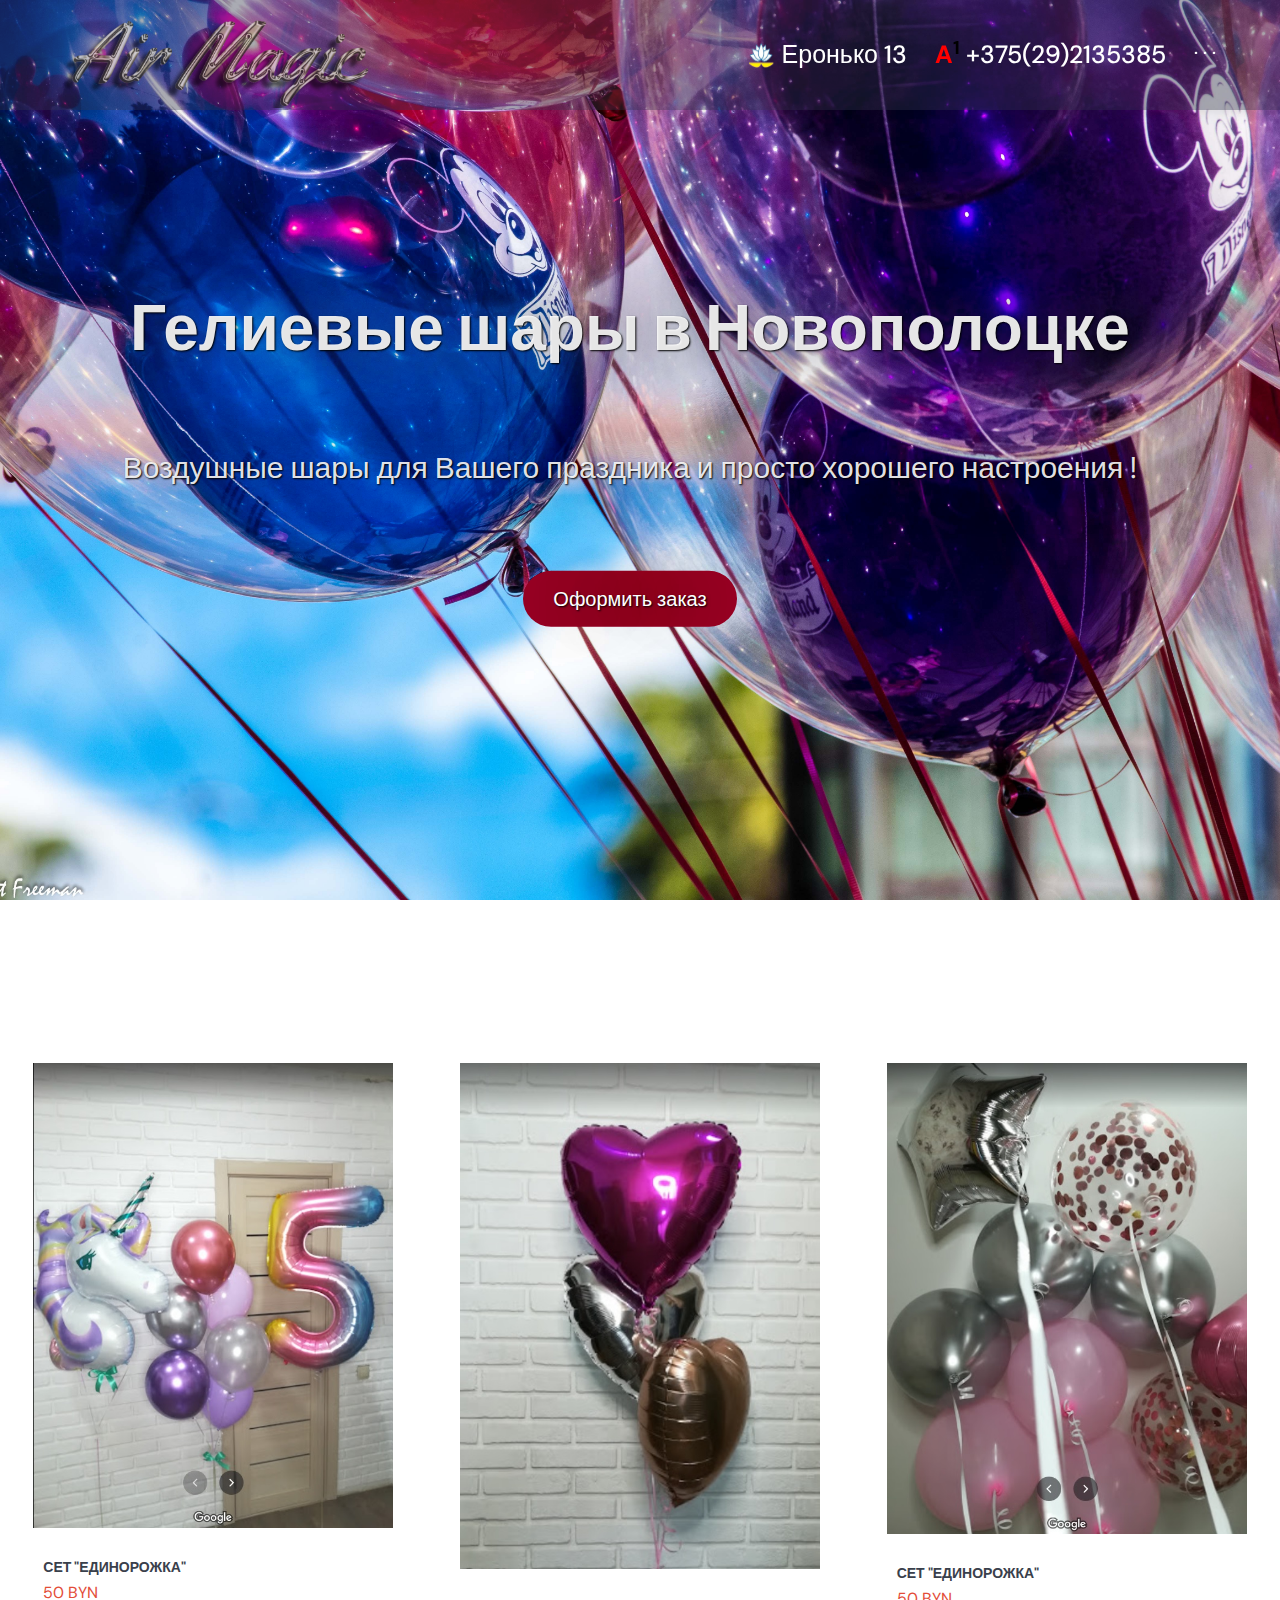
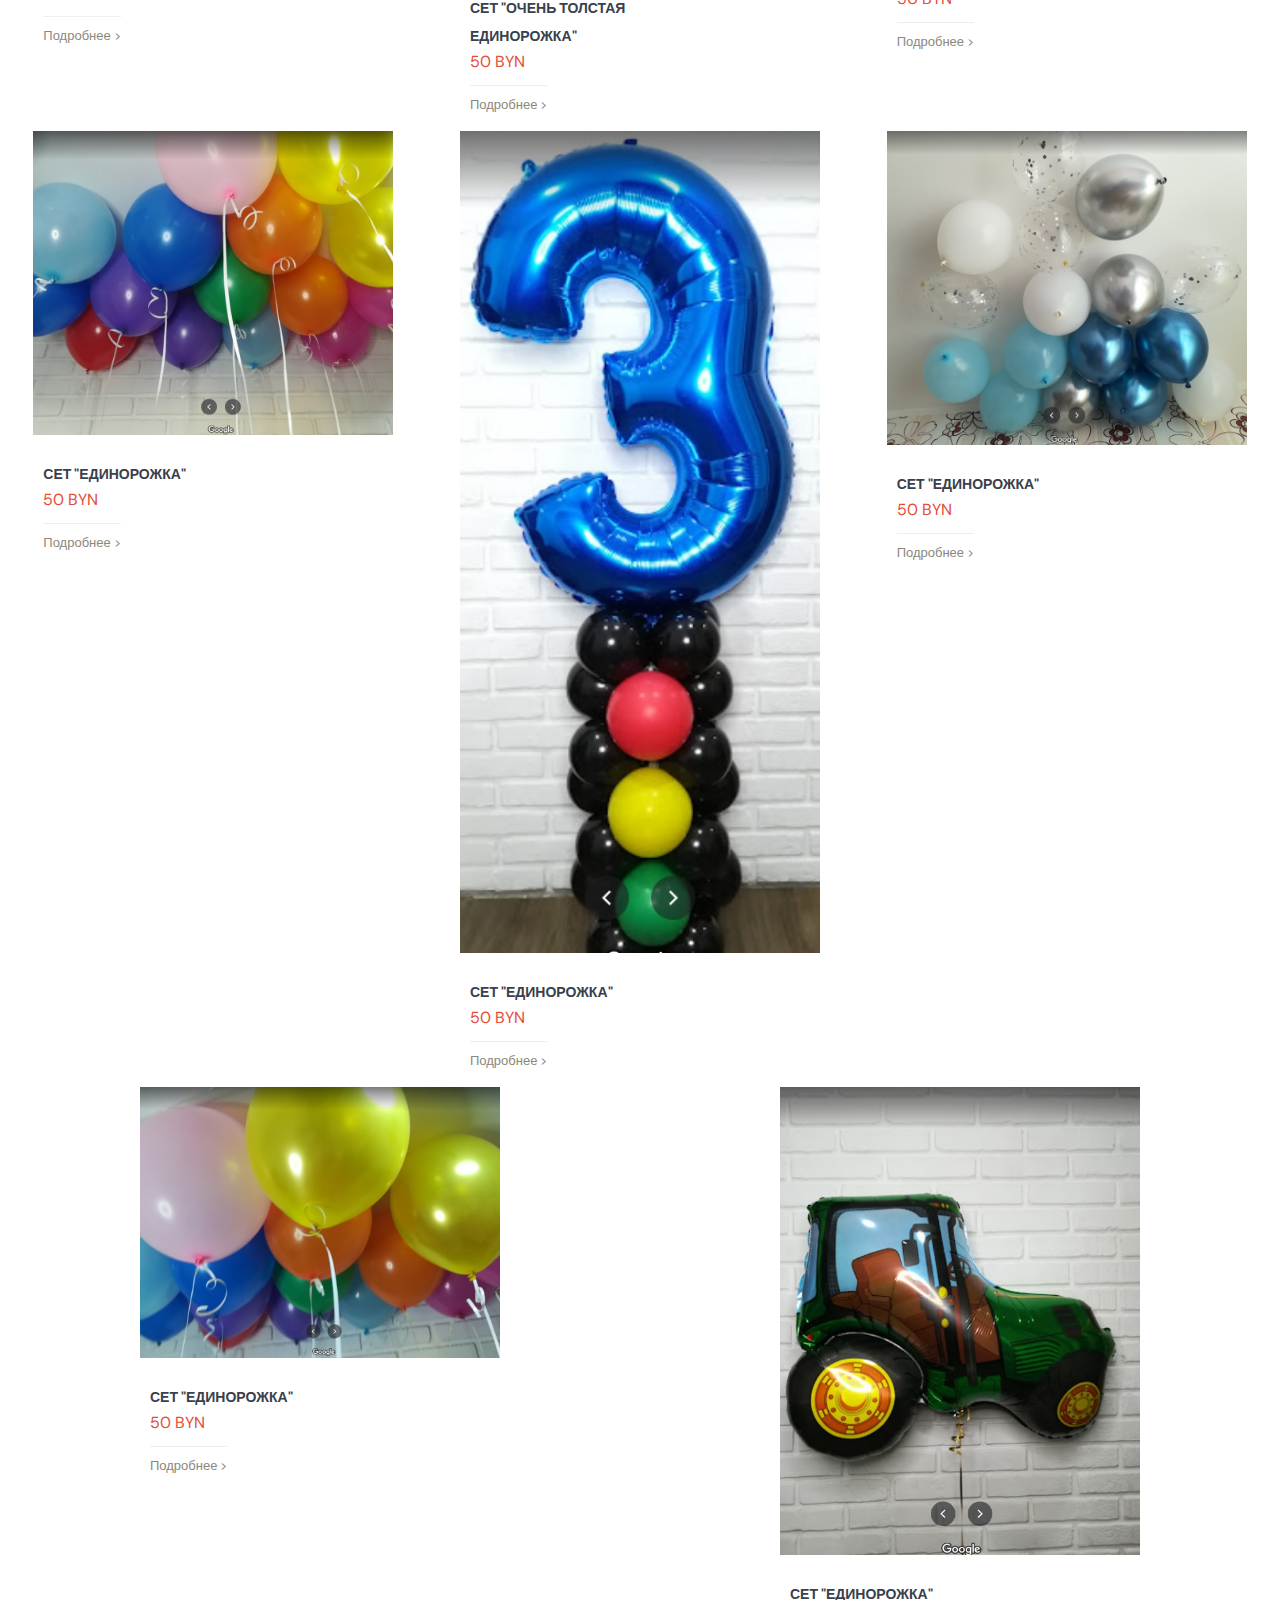
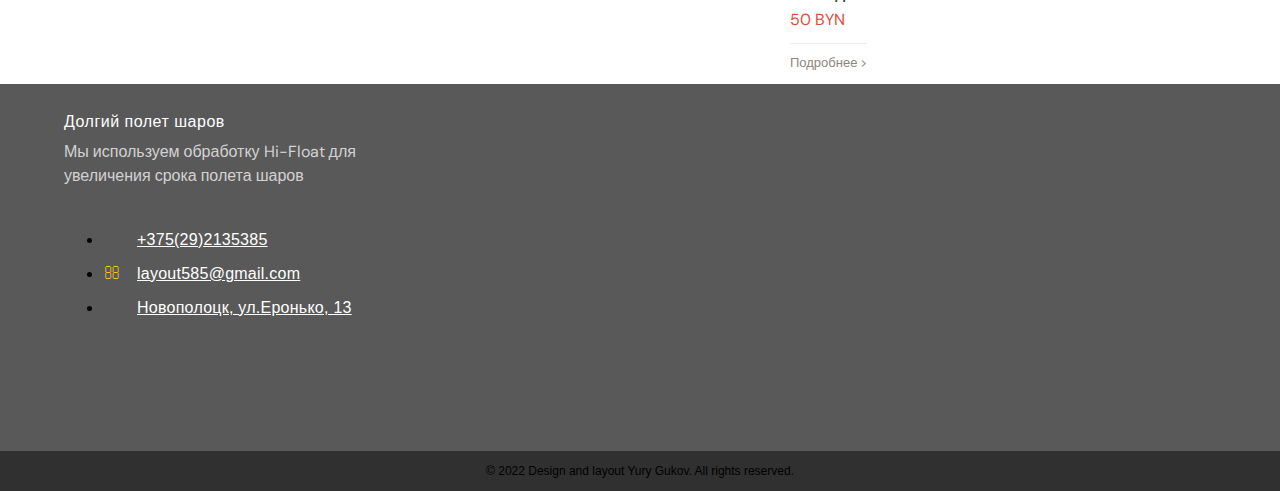
==== index.html @ 85f2b315 "Add files via upload" ====
<!DOCTYPE html>
<html lang="en">
<head>
    <meta charset="UTF-8">
    <meta http-equiv="X-UA-Compatible" content="IE=edge">
    <meta name="viewport" content="width=device-width, initial-scale=1.0">
    <title>Document</title>
    <link rel="stylesheet" href="css/style.css">
	<link rel="stylesheet" href="css/normalize.css">
</head>
<body class="bg">
    <!-- Sticky header -->
<header class="header-outer">
	<div class="header-inner responsive-wrapper">
		<div class="header-logo">
			<img src="images/logo.png" >
		</div>
		<nav class="header-navigation">
			
			<a class= "np" href="#"><sup></sup>Еронько 13</a>
   			<a href="tel:375292135385"><b style="color:red">A</b><sup style="color:black"><b>1</b></sup> +375(29)2135385</a>
			<a href="#"><sup>.&nbsp;.&nbsp;.</sup></a>
			<button>Меню</button>
		</nav>
	</div>
</header>
<!-- Content -->
<main>

   <div class="mainimage">
      
            <div class="maintext">
			<span><b>Гелиевые шары в Новополоцке</b></span>
	
			<br><span style="font-size: 30px;">Воздушные шары для Вашего праздника и просто хорошего настроения&nbsp;!</span>
			<br><span><a href="#">Оформить заказ</a></span>			
  		 </div>
			
        
		
    </div>


	<div class="main">


		<!-- Это 1я карточка -->
		<article class="widget">
			<div class="product-item">
				<div class="product-img">
				  <a href="">
					<img src="images/1.jpg"><!-- Адрес фотографии для первой карточи -->
				  </a>
				</div>
				<div class="product-list">
				  <h3>Сет "Единорожка"</h3><!-- Название -->
				  
				  <span class="price">50 BYN</span><!-- Цена -->
				  <div class="actions">
					  
						<div class="add-to-cart">
							
					  	<a href="" class="cart-button">Подробнее ></a>

						  <div class = "submenu"><!-- Всплывающее пояснение <p> значит новый абзац больше 5 ти не влезет -->
							<p> Набор включает в себя :</p>
							<p>- 1 Фольгированный единорог</p>
							<p>- 4 шара "хром"</p>
							<p>- 3 шара "латексный"</p>
							<p>- 1 цифра "5" фольга</p>
							
							</div>
						</div>
					</div>
				</div>
			</div>
		</article>
		<!-- конец первой карточи -->
	
   			<!-- 2-я карточка и так далее можно добавлять артиклей сколько хочешь -->
		<article class="widget">
			<div class="product-item">
				<div class="product-img">
				  <a href="">
					<img src="images/2.jpg">
				  </a>
				</div>
				<div class="product-list">
				  <h3>Сет "Очень толстая Единорожка"</h3>
				  
				  <span class="price">50 BYN</span>
				  <div class="actions">
					  
						<div class="add-to-cart">
							
					  	<a href="" class="cart-button">Подробнее ></a>

						  <div class = "submenu">
							<p> Набор включает в себя :</p>
							<p>- 1 Фольгированный единорог</p>
							<p>- 4 шара "хром"</p>
							<p>- 3 шара "латексный"</p>
							<p>- 1 цифра "5" фольга</p>
							
							</div>
						</div>
					</div>
				</div>
			</div>
		</article>

        <article class="widget">
			<div class="product-item">
				<div class="product-img">
				  <a href="">
					<img src="images/3.jpg">
				  </a>
				</div>
				<div class="product-list">
				  <h3>Сет "Единорожка"</h3>
				  
				  <span class="price">50 BYN</span>
				  <div class="actions">
					  
						<div class="add-to-cart">
							
					  	<a href="" class="cart-button">Подробнее ></a>

						  <div class = "submenu">
							<p> Набор включает в себя :</p>
							<p>- 1 Фольгированный единорог</p>
							<p>- 4 шара "хром"</p>
							<p>- 3 шара "латексный"</p>
							<p>- 1 цифра "5" фольга</p>
							
							</div>
						</div>
					</div>
				</div>
			</div>
		</article>

        <article class="widget">
			<div class="product-item">
				<div class="product-img">
				  <a href="">
					<img src="images/4.jpg">
				  </a>
				</div>
				<div class="product-list">
				  <h3>Сет "Единорожка"</h3>
				  
				  <span class="price">50 BYN</span>
				  <div class="actions">
					  
						<div class="add-to-cart">
							
					  	<a href="" class="cart-button">Подробнее ></a>

						  <div class = "submenu">
							<p> Набор включает в себя :</p>
							<p>- 1 Фольгированный единорог</p>
							<p>- 4 шара "хром"</p>
							<p>- 3 шара "латексный"</p>
							<p>- 1 цифра "5" фольга</p>
							
							</div>
						</div>
					</div>
				</div>
			</div>
		</article>

		<article class="widget">
			<div class="product-item">
				<div class="product-img">
				  <a href="">
					<img src="images/5.jpg">
				  </a>
				</div>
				<div class="product-list">
				  <h3>Сет "Единорожка"</h3>
				  
				  <span class="price">50 BYN</span>
				  <div class="actions">
					  
						<div class="add-to-cart">
							
					  	<a href="" class="cart-button">Подробнее ></a>

						  <div class = "submenu">
							<p> Набор включает в себя :</p>
							<p>- 1 Фольгированный единорог</p>
							<p>- 4 шара "хром"</p>
							<p>- 3 шара "латексный"</p>
							<p>- 1 цифра "5" фольга</p>
							
							</div>
						</div>
					</div>
				</div>
			</div>
		</article>

		<article class="widget">
			<div class="product-item">
				<div class="product-img">
				  <a href="">
					<img src="images/6.jpg">
				  </a>
				</div>
				<div class="product-list">
				  <h3>Сет "Единорожка"</h3>
				  
				  <span class="price">50 BYN</span>
				  <div class="actions">
					  
						<div class="add-to-cart">
							
					  	<a href="" class="cart-button">Подробнее ></a>

						  <div class = "submenu">
							<p> Набор включает в себя :</p>
							<p>- 1 Фольгированный единорог</p>
							<p>- 4 шара "хром"</p>
							<p>- 3 шара "латексный"</p>
							<p>- 1 цифра "5" фольга</p>
							
							</div>
						</div>
					</div>
				</div>
			</div>
		</article>

		<article class="widget">
			<div class="product-item">
				<div class="product-img">
				  <a href="">
					<img src="images/7.jpg">
				  </a>
				</div>
				<div class="product-list">
				  <h3>Сет "Единорожка"</h3>
				  
				  <span class="price">50 BYN</span>
				  <div class="actions">
					  
						<div class="add-to-cart">
							
					  	<a href="" class="cart-button">Подробнее ></a>

						  <div class = "submenu">
							<p> Набор включает в себя :</p>
							<p>- 1 Фольгированный единорог</p>
							<p>- 4 шара "хром"</p>
							<p>- 3 шара "латексный"</p>
							<p>- 1 цифра "5" фольга</p>
							
							</div>
						</div>
					</div>
				</div>
			</div>
		</article>

        <article class="widget">
			<div class="product-item">
				<div class="product-img">
				  <a href="">
					<img src="images/8.jpg">
				  </a>
				</div>
				<div class="product-list">
				  <h3>Сет "Единорожка"</h3>
				  
				  <span class="price">50 BYN</span>
				  <div class="actions">
					  
						<div class="add-to-cart">
							
					  	<a href="" class="cart-button">Подробнее ></a>

						  <div class = "submenu">
							<p> Набор включает в себя :</p>
							<p>- 1 Фольгированный единорог</p>
							<p>- 4 шара "хром"</p>
							<p>- 3 шара "латексный"</p>
							<p>- 1 цифра "5" фольга</p>
							
							</div>
						</div>
					</div>
				</div>
			</div>
		</article>
    </div>
	
</main>

<footer class="footer">
    <div class="footer__content">
      <div class="responsive-wrapper">
        <div class="footer__inner">
          <div class="footer__info">
            <div class="footer__title">
				Долгий полет шаров
			</div>
            <div class="footer__text">
				Мы используем обработку Hi-Float для увеличения срока полета шаров
            </div>
           
            <ul class="footer__list">
              <li><a class="footer__phone" href="tel:375292135385"> +375(29)2135385</a></li>
              <li><a href="#">layout585@gmail.com</a></li>
              <li><a class="footer__adress" href="#">Новополоцк, ул.Еронько, 13</a></li>
            </ul>
          </div>
          <div class="footer__map">
			<iframe src="https://www.google.com/maps/embed?pb=!1m14!1m8!1m3!1d36130.9118868394!2d28.6827782939059!3d55.52919917950264!3m2!1i1024!2i768!4f13.1!3m3!1m2!1s0x0%3A0x949cb48cec1b2f0c!2sAir_Magic!5e0!3m2!1sru!2sby!4v1643385815252!5m2!1sru!2sby" 
			width="400" height="300" style="border:0;" allowfullscreen="" loading="lazy"></iframe>
           
          </div>
        </div>
      </div>
    </div>
    <div class="footer__copy">
      <div class="responsive-wrapper">
        <div class="copy__text">
          © 2022 Design and layout Yury Gukov. All rights reserved.
        </div>
      </div>
    </div>
  </footer>
</body>
</html>
---- css/style.css ----
@import url("https://fonts.googleapis.com/css2?family=DM+Sans:wght@400;500;700&display=swap");

*,
*:after,
*:before {
	box-sizing: border-box;
}

:root {
	--header-outer-height: 110px;
	--header-inner-height: 70px;
	--header-height-difference: calc(
		var(--header-outer-height) - var(--header-inner-height)
	);
	
}

body {
    margin: 0;
	font-family: "DM Sans", sans-serif;
	background-color: #f2f5f7;
	line-height: 1.5;
	min-height: 300vh;
	position: relative;
    background:  url(../images/bg.jpg);
    
background-position: center center;
background-size: cover;
background-attachment: fixed;
}

.responsive-wrapper {
	width: 90%;
	max-width: 1280px;
	margin-left: auto;
	margin-right: auto;
}

/* "липкая шапка" */
.header-outer {
	/* прилепляем её */
	height: var(--header-outer-height);
	position: sticky;
	top: calc(
		var(--header-height-difference) * -1
	); /* умножаем на -1, будет отрицательным */
	display: flex;
	align-items: center;
    z-index: 1;

	/* остальное */
	background-color: rgba(44, 47, 68, 0.4);
	box-shadow: 0 2px 10px 0 rgba(0,0,0, 0.1);
}

.header-inner {
	/* делаем его "липким" */
	height: var(--header-inner-height);
	position: sticky;
	top: 0;

	/* остальное */
	display: flex;
	align-items: center;
	justify-content: space-between;
    
}

/* Стили остальных элементов */
.header-logo img {
	display: block;
	height: calc(var(--header-inner-height) + 30px);
    margin-top: 5px;
    
}

.header-navigation {
	display: flex;
	flex-wrap: wrap;
}

.header-navigation a,
.header-navigation button {
	font-size: 25px;
	color: white;
	margin-left: 1.75rem;
	position: relative;
	font-weight: 500;
}
.header-navigation a {
	display: none;
	text-decoration: none;
}

.np{
	padding-left: 33px;
}
.np ::before {
	
	position: absolute;
	content: ""; 
	left: -33px;
	top: 5px;
 
	width: 25px;
    height: 28px;
	background: url('../images/ll.png');
	background-size: 25px 28px;
}


.header-navigation button {
	border: 0;
	background-color: transparent;
	padding: 0;
}

.header-navigation a:hover:after,
.header-navigation button:hover:after {
	transform: scalex(1);
	background-color: white;
}

.header-navigation a:after,
.header-navigation button:after {
	transition: 0.25s ease;
	content: "";
	display: block;
	width: 100%;
	height: 3px;
	background-color: transparent;
	transform: scalex(0);
	position: absolute;
	bottom: 0px;
	left: 0;
}

.main {
	margin-top: 3rem;
    display: inline-flex;
    flex-wrap: wrap;
    justify-content: space-around;
    background-color: transparent;
}
.mainimage {
  
min-height: 100vh;
background-color: transparent;
position:relative;
text-align: center;
}

.maintext{
    color: rgba(255, 255, 255,.9);
	line-height: 1;
    min-width: 100vw;  
    font-size: 400%;
    padding-right: 20px;
	text-shadow: 1px 1px 2px black, 0 0 1em rgba(44, 47, 68, 0.9);
   position: absolute;               
   top: 30%;                         
   transform: translate(0, -30%) }


.maintext :last-child :hover {
	background:rgb(92, 3, 24);
	transition: 0.25s ease;
	

}
.maintext a {
	text-decoration:none ;
	padding: 15px 30px;
	color: white;
	font-size: 20px;
	background:rgb(152,1,36);
	border-radius: 30px;
	
}


.widget {
	width: 100%;
	max-width: 360px;
	
	
	
	margin: 5px;
	
    
}

.widget > * + * {
	margin-top: 1.25em;
}





@media (min-width: 800px) {
	.header-navigation a {
		display: inline-block;

	}

	.header-navigation button {
		display: none;
	}
	.maintext{
	line-height: 2;	
	}
}






.product-item {
	
	margin: 0 auto;
	background: white;
	overflow: hidden;
	transition: .4s linear;
 }
 .product-img {
	transition: 1s ease-in-out;
 }
 .product-img:hover {
	transform: scale(1.1);
 }
 .product-img img {
	display: block;
	width: 100%;
 }
 .product-list {
	padding: 10px 10px 5px 10px;
	margin-top: 15px;
 }
 .product-list h3 {
	font-weight: 700;
	color: #39404B;
	margin: 0;
	text-transform: uppercase;
	font-size: 14px;
	line-height: 2;
	max-width: 50%;
 }
 .price {
	color: #E34D38;
	display: block;
	margin-bottom: 12px;
 }
 
 .actions {
	
	padding-top: 4px;
	font-size: 13px;
	height: 30px;
	line-height: 30px;
 }
 .actions:after {
	content: "";
	display: table;
	clear: both;
 }
 .add-to-cart {
	 width: 100%;
	
 }
 .submenu {
	visibility: hidden;
	opacity: 0;
	
	 
	 line-height: 12px;
	 height: 100px;
	
	 transition : .4s linear;
	 float: right;
	 margin-top: -100px;
	
	 
 }
 .cart-button {
	border-top: 1px solid #eee;
	padding-top: 10px;
	text-decoration: none;
	color: #8C877C;
	transition: .4s linear;
 }
 .add-to-cart:hover .submenu {
	visibility: visible;
	opacity: 1;
	}
 
 .add-to-cart:hover .cart-button {
	color: #E34D38;
 }
 





 .footer__content{
	background-color: #595959;
	padding: 20px 0px 30px;
  }
  .footer__inner{
	display: flex;
	justify-content: space-between;
  }
  .footer__inner .header__btn{
	float: none;
	display: inline-block;
  }
  .footer__map{
	padding-top: 10px;
	max-width: 630px;
	width: 100%;
  }
  .footer__map iframe{
	width: 100%;
  }
  .footer__title{
	font-family: 'Roboto', sans-serif;
	font-weight: 500;
	font-size: 16px;
	color: #fff;
	line-height: 36px;
	letter-spacing: 0.5px;
  }
  .footer__text{
	color: #d3d2d2;
	margin-bottom: 20px;
  }
  .footer__info{
	max-width: 360px;
  }
  .footer__list{
	padding-top: 10px;
  }
  .footer__list li{
	margin-top: 10px;
  }
  .footer__list a{
	font-size: 16px;
	line-height: 24px;
	letter-spacing: 0.25px;
	color: #fff;
	font-weight: 400;
	font-family: 'Roboto', sans-serif;
	padding-left: 33px;
	position: relative;
  }
  .footer__list a:before{
	content: '\f003';
	position: absolute;
	left: 0;
	color: #ffc222;
	font-family: 'icomoon';
  }
  .footer__list .footer__phone:before{
	content: "\f095";
	left: 3px;
  }
  .footer__list .footer__adress:before{
	content: "\f041";
	left: 3px;
  }
  .footer__copy{
	background-color: #303030;
	text-align: center;
	font-size: 12px;
	line-height: 24px;
	padding: 8px 0;
	font-weight: 400;
	font-family: 'Roboto', sans-serif;
  }
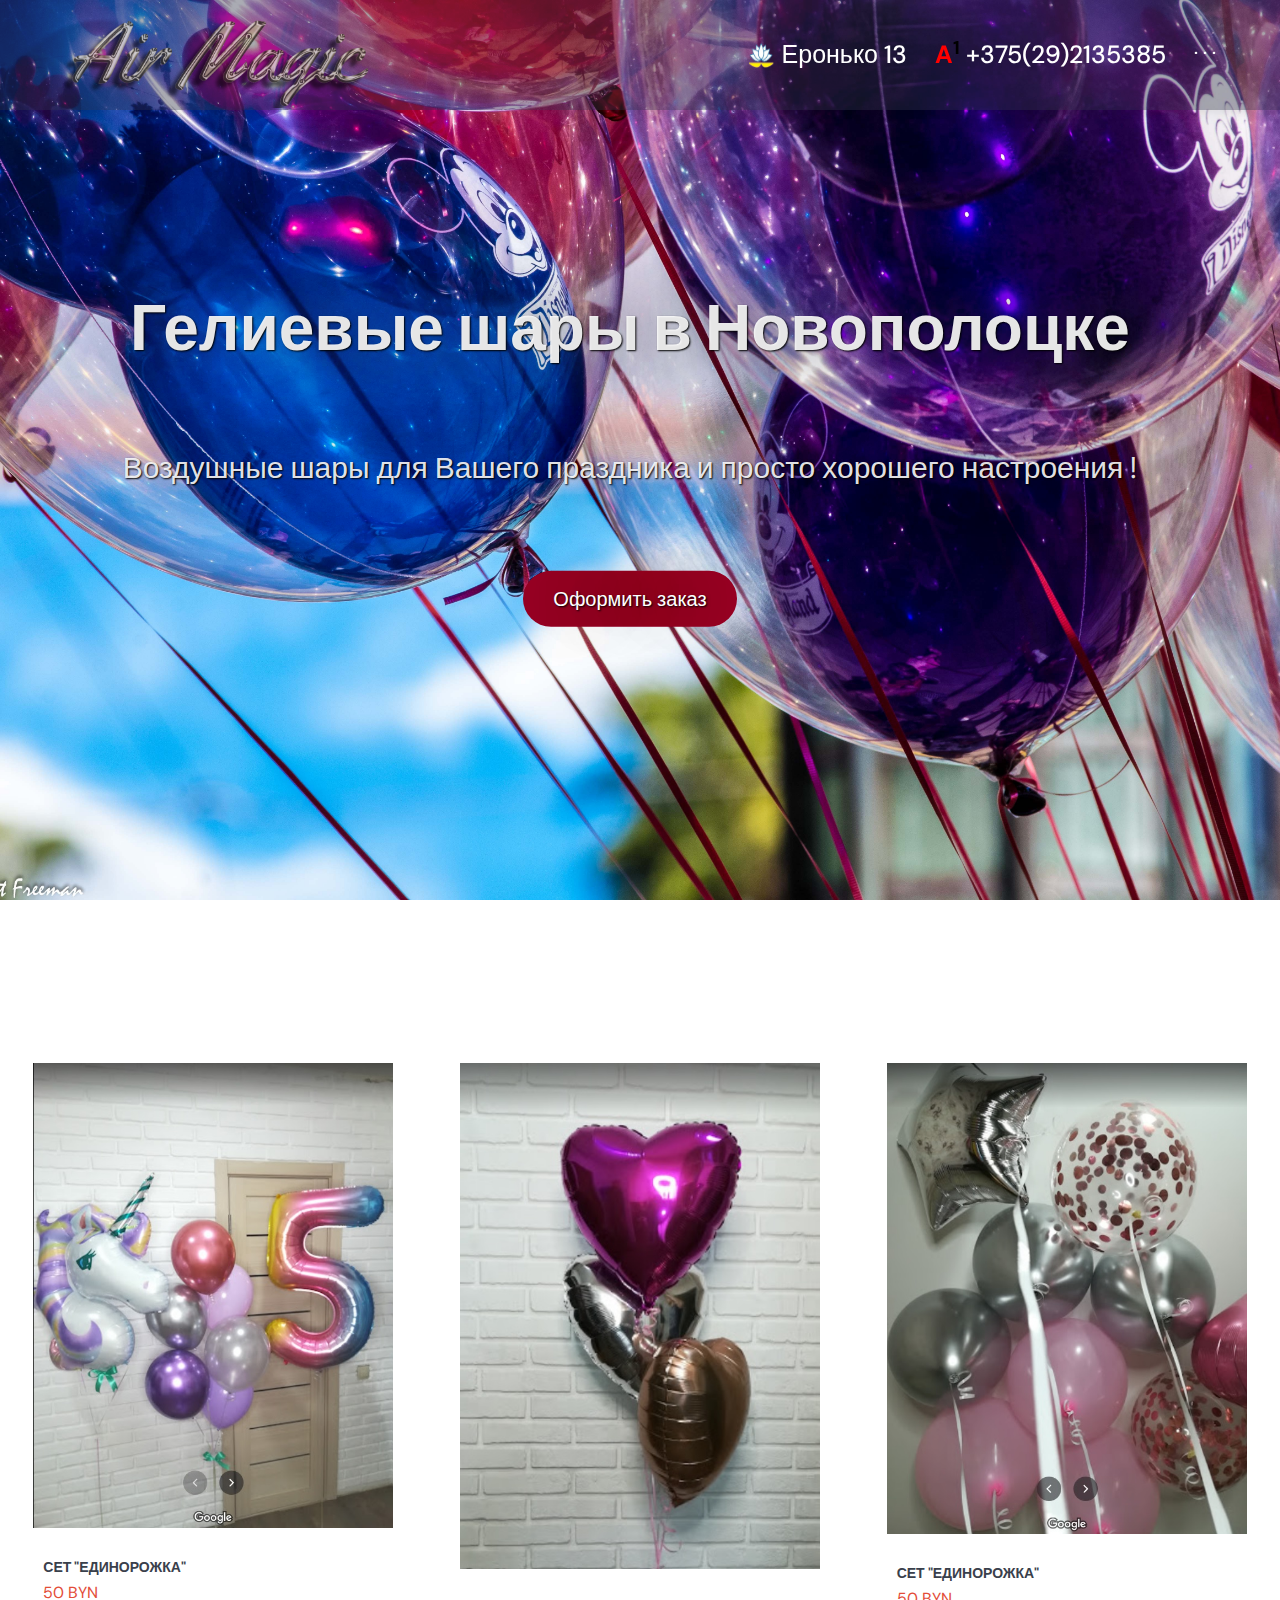
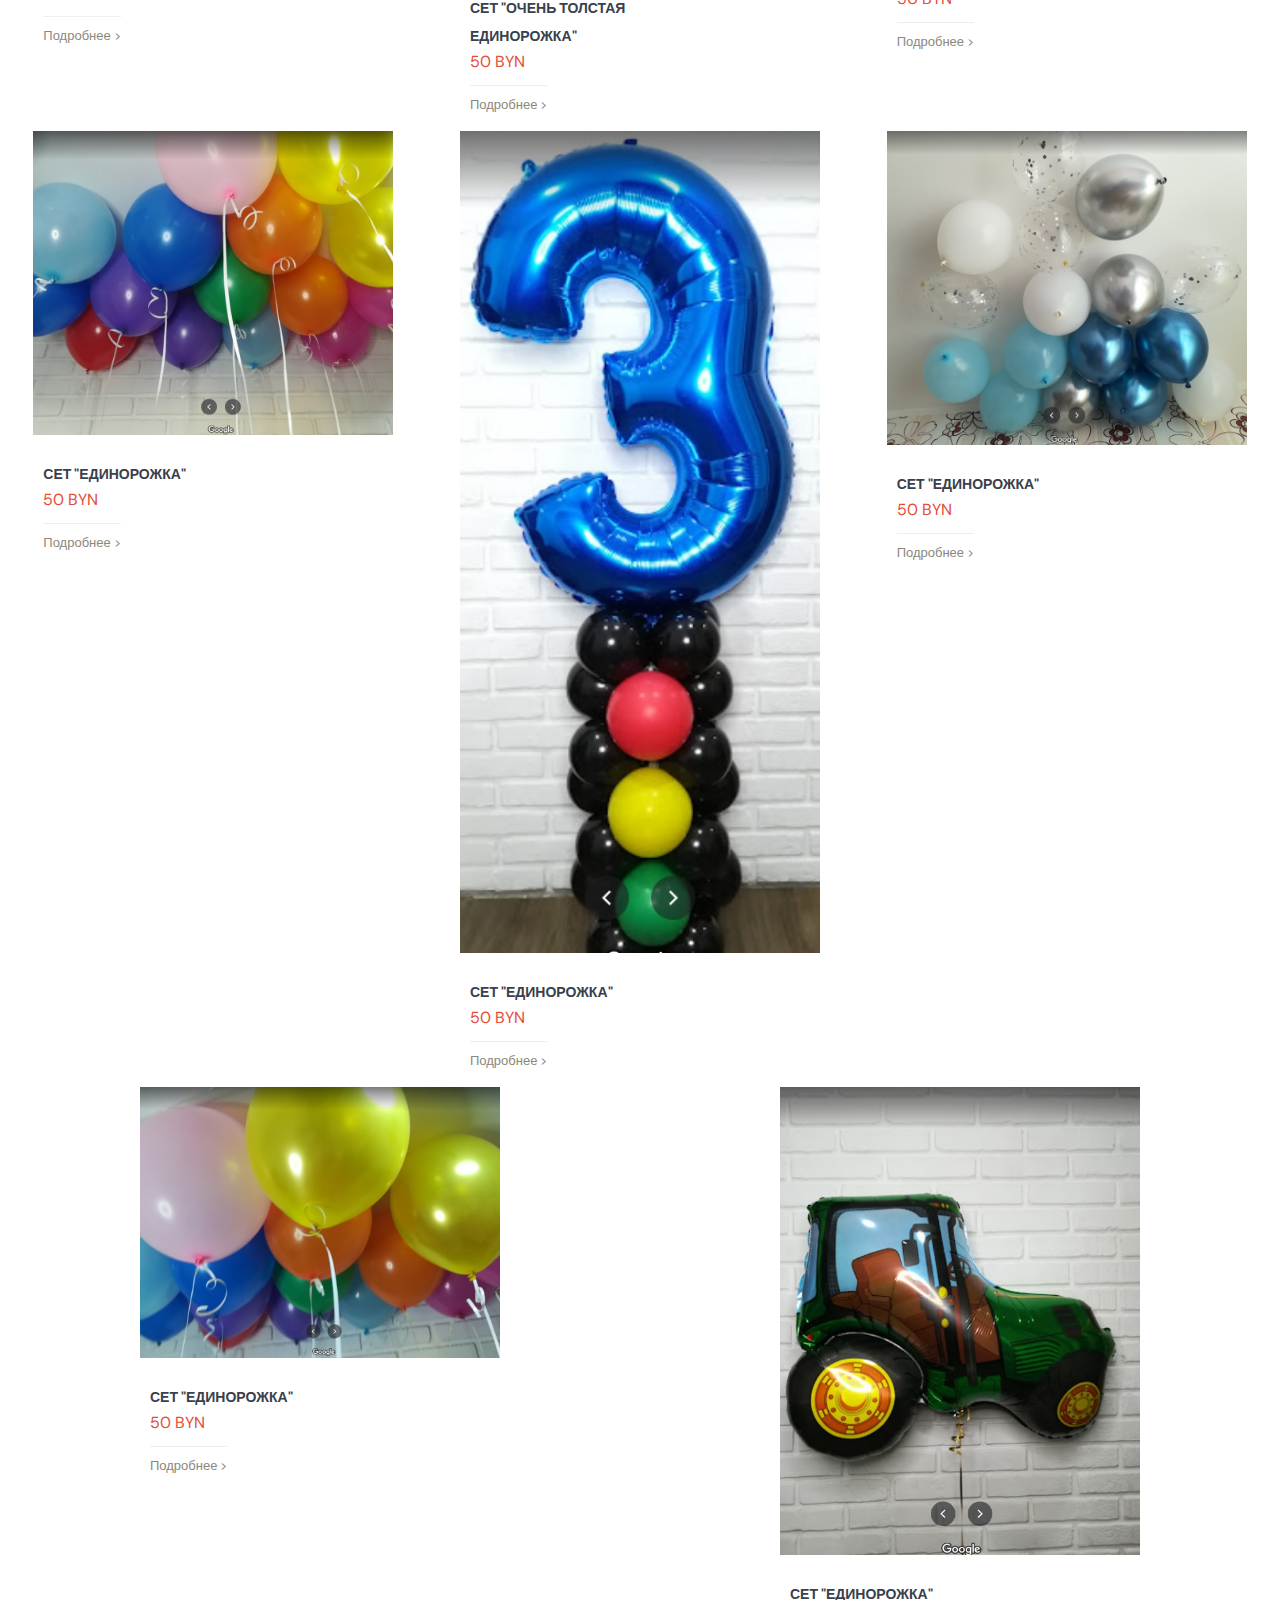
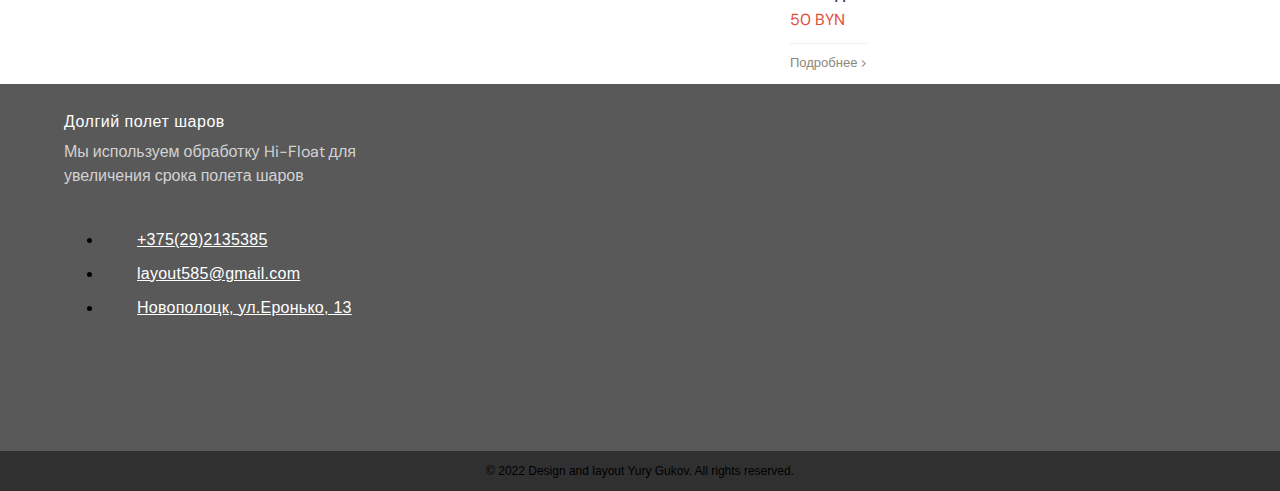
==== commit 1b24c15a: "Add files via upload" ====
--- a/index.html
+++ b/index.html
@@ -8,10 +8,10 @@
     <link rel="stylesheet" href="css/style.css">
 	<link rel="stylesheet" href="css/normalize.css">
 </head>
-<body class="bg">
+<body>
     <!-- Sticky header -->
-<header class="header-outer">
-	<div class="header-inner responsive-wrapper">
+<header>
+	<div class="header-inner ">
 		<div class="header-logo">
 			<img src="images/logo.png" >
 		</div>
@@ -20,7 +20,7 @@
 			<a class= "np" href="#"><sup></sup>Еронько 13</a>
    			<a href="tel:375292135385"><b style="color:red">A</b><sup style="color:black"><b>1</b></sup> +375(29)2135385</a>
 			<a href="#"><sup>.&nbsp;.&nbsp;.</sup></a>
-			<button>Меню</button>
+			<button><sup>.&nbsp;.&nbsp;.</sup></button>
 		</nav>
 	</div>
 </header>
@@ -298,9 +298,9 @@
 	
 </main>
 
-<footer class="footer">
+<footer>
     <div class="footer__content">
-      <div class="responsive-wrapper">
+      
         <div class="footer__inner">
           <div class="footer__info">
             <div class="footer__title">
@@ -311,9 +311,9 @@
             </div>
            
             <ul class="footer__list">
-              <li><a class="footer__phone" href="tel:375292135385"> +375(29)2135385</a></li>
+              <li><a href="tel:375292135385"> +375(29)2135385</a></li>
               <li><a href="#">layout585@gmail.com</a></li>
-              <li><a class="footer__adress" href="#">Новополоцк, ул.Еронько, 13</a></li>
+              <li><a href="#">Новополоцк, ул.Еронько, 13</a></li>
             </ul>
           </div>
           <div class="footer__map">
@@ -323,7 +323,7 @@
           </div>
         </div>
       </div>
-    </div>
+    
     <div class="footer__copy">
       <div class="responsive-wrapper">
         <div class="copy__text">
--- a/css/style.css
+++ b/css/style.css
@@ -29,15 +29,10 @@
 background-attachment: fixed;
 }
 
-.responsive-wrapper {
-	width: 90%;
-	max-width: 1280px;
-	margin-left: auto;
-	margin-right: auto;
-}
+
 
 /* "липкая шапка" */
-.header-outer {
+header {
 	/* прилепляем её */
 	height: var(--header-outer-height);
 	position: sticky;
@@ -54,6 +49,12 @@
 }
 
 .header-inner {
+
+	width: 90%;
+	max-width: 1280px;
+	margin-left: auto;
+	margin-right: auto;
+
 	/* делаем его "липким" */
 	height: var(--header-inner-height);
 	position: sticky;
@@ -69,7 +70,7 @@
 /* Стили остальных элементов */
 .header-logo img {
 	display: block;
-	height: calc(var(--header-inner-height) + 30px);
+	height: calc(var(--header-inner-height) + 10px);
     margin-top: 5px;
     
 }
@@ -210,6 +211,11 @@
 	.maintext{
 	line-height: 2;	
 	}
+
+	.header-logo img {
+		
+		height: calc(var(--header-inner-height) + 30px);
+	}
 }
 
 
@@ -309,6 +315,10 @@
 	padding: 20px 0px 30px;
   }
   .footer__inner{
+	width: 90%;
+	max-width: 1280px;
+	margin-left: auto;
+	margin-right: auto;
 	display: flex;
 	justify-content: space-between;
   }
@@ -355,21 +365,7 @@
 	padding-left: 33px;
 	position: relative;
   }
-  .footer__list a:before{
-	content: '\f003';
-	position: absolute;
-	left: 0;
-	color: #ffc222;
-	font-family: 'icomoon';
-  }
-  .footer__list .footer__phone:before{
-	content: "\f095";
-	left: 3px;
-  }
-  .footer__list .footer__adress:before{
-	content: "\f041";
-	left: 3px;
-  }
+  
   .footer__copy{
 	background-color: #303030;
 	text-align: center;
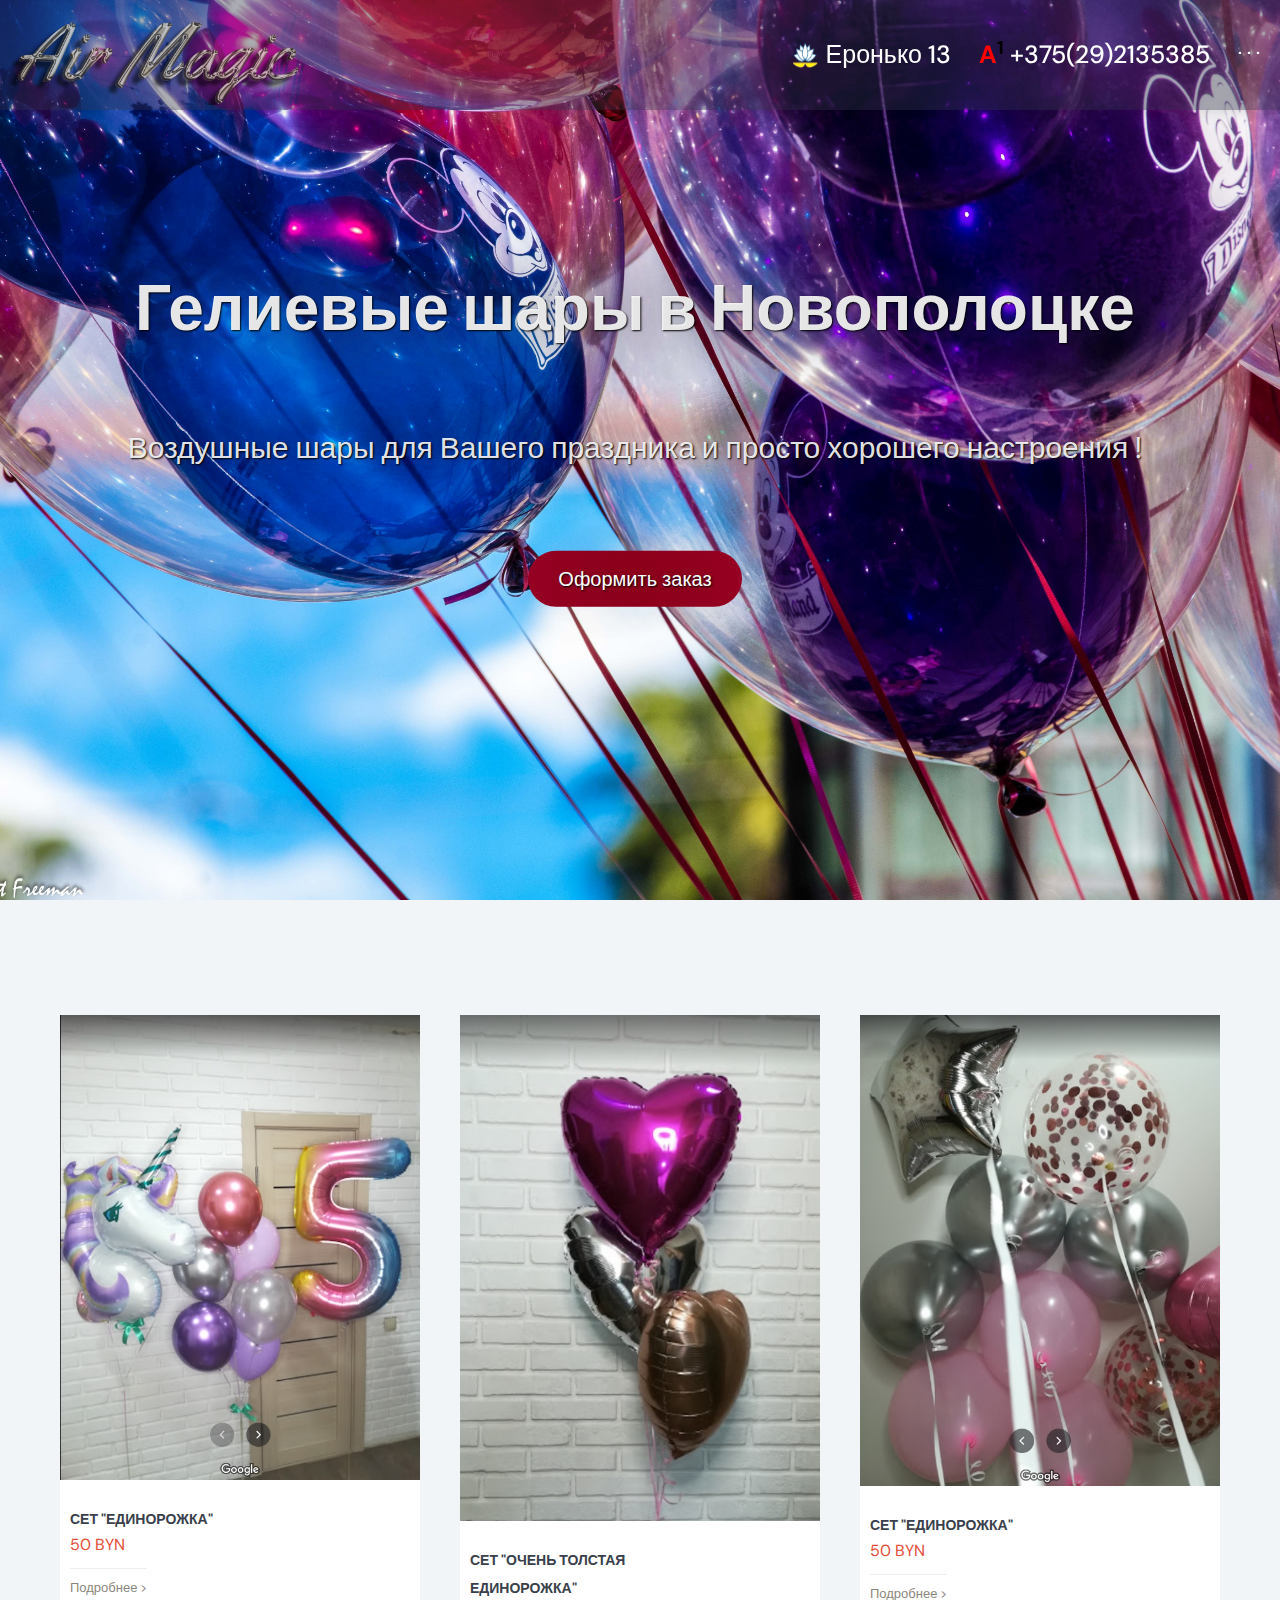
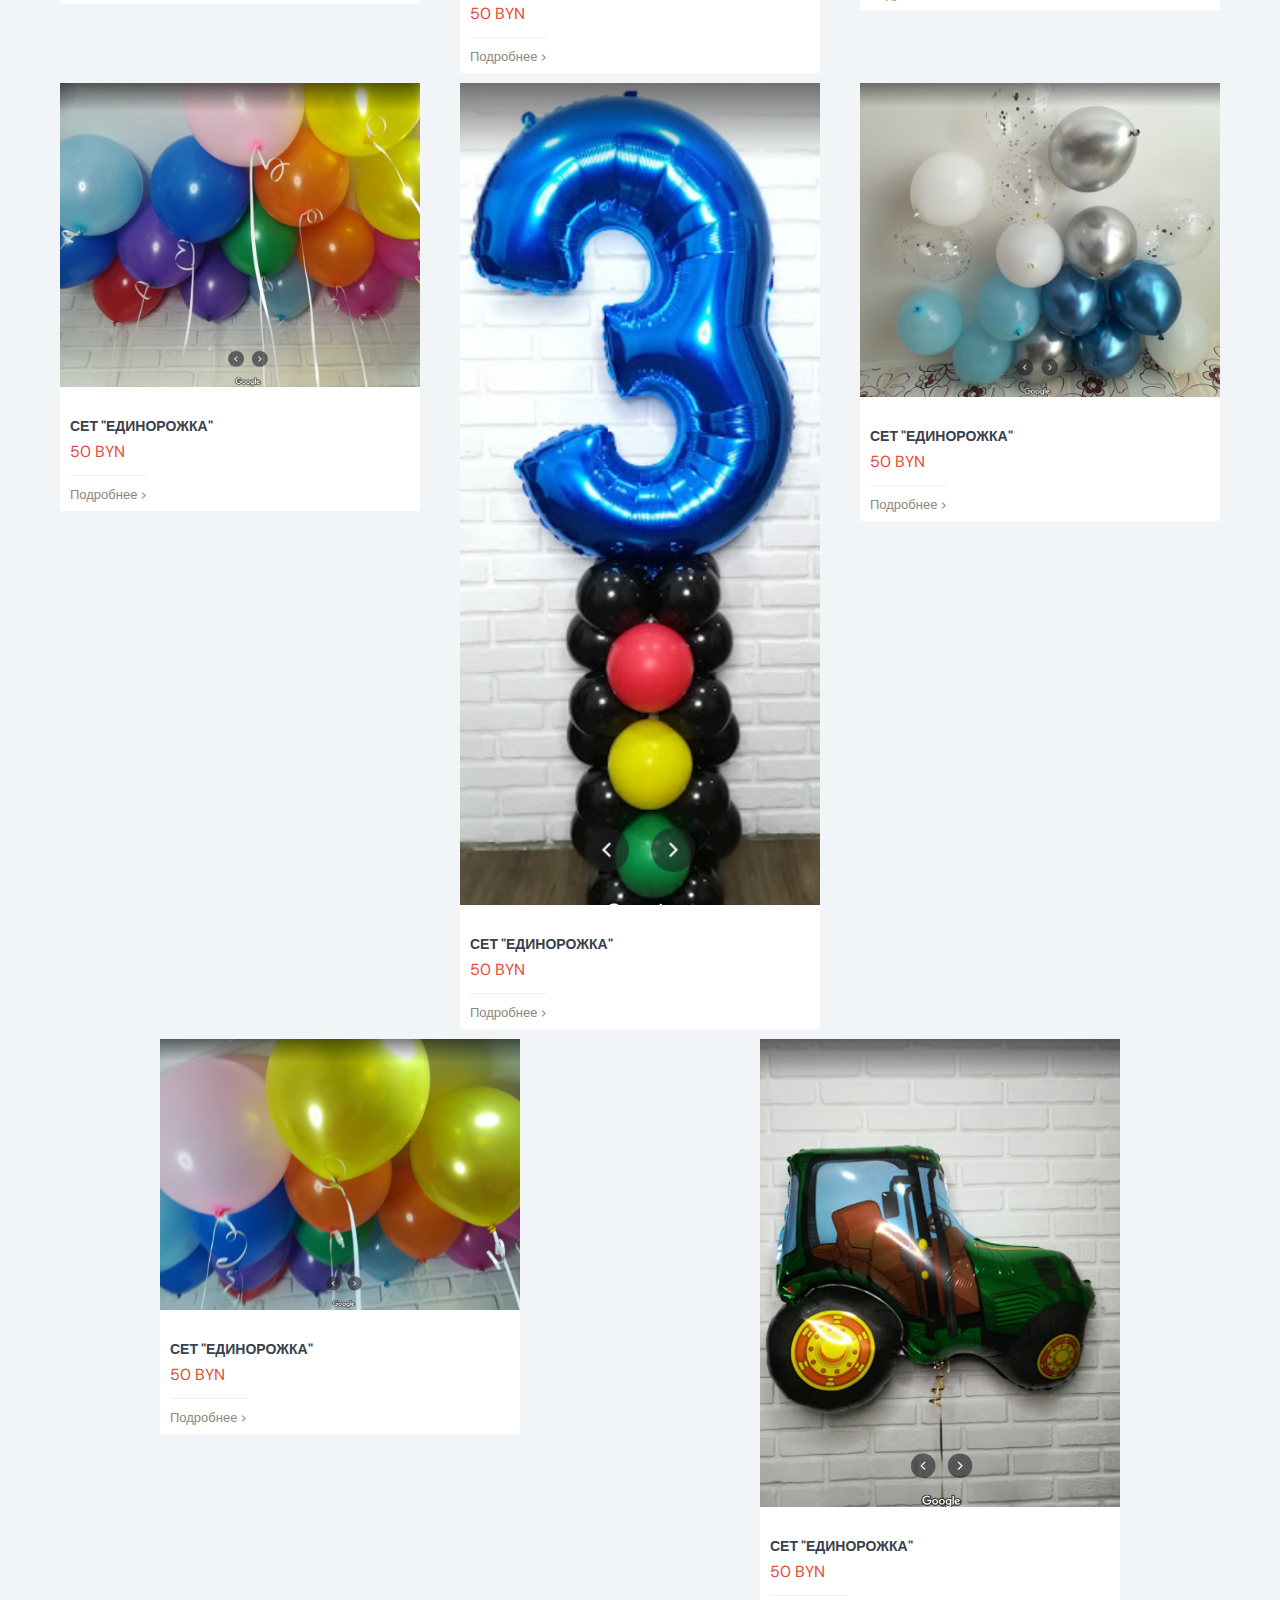
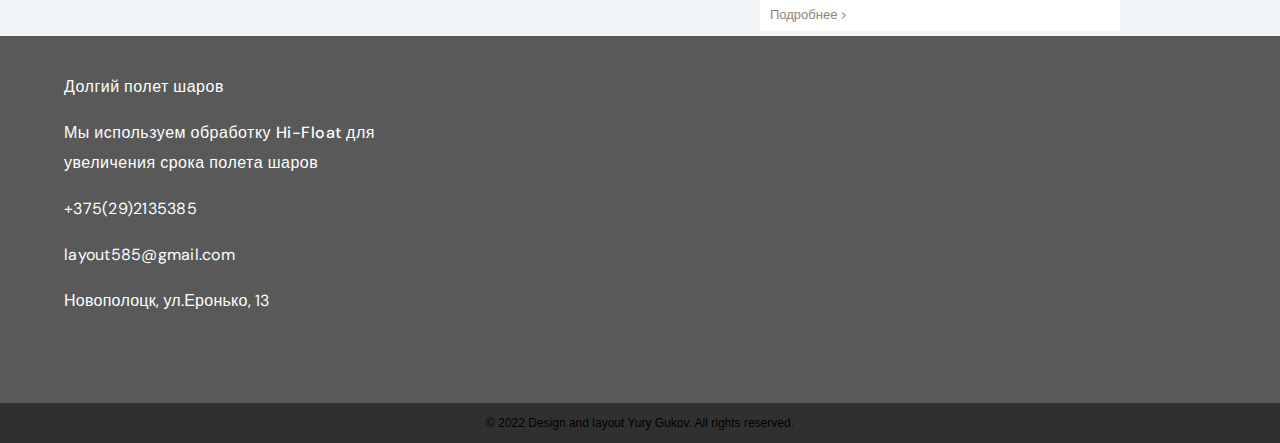
==== commit 07926a5b: "Add files via upload" ====
--- a/index.html
+++ b/index.html
@@ -1,336 +1,340 @@
 <!DOCTYPE html>
 <html lang="en">
+
 <head>
-    <meta charset="UTF-8">
-    <meta http-equiv="X-UA-Compatible" content="IE=edge">
-    <meta name="viewport" content="width=device-width, initial-scale=1.0">
-    <title>Document</title>
-    <link rel="stylesheet" href="css/style.css">
+	<meta charset="UTF-8">
+	<meta http-equiv="X-UA-Compatible" content="IE=edge">
+	<meta name="viewport" content="width=device-width, initial-scale=1.0">
+	<title>Шары в НОВОПОЛОЦКЕ</title>
+	<link rel="stylesheet" href="css/style.css">
 	<link rel="stylesheet" href="css/normalize.css">
 </head>
+
 <body>
-    <!-- Sticky header -->
-<header>
-	<div class="header-inner ">
-		<div class="header-logo">
-			<img src="images/logo.png" >
-		</div>
-		<nav class="header-navigation">
+	<!-- Sticky header -->
+	<header>
+		<div class="header-inner ">
+			<div class="header-logo">
+				<img src="images/logo.png">
+			</div>
+			<nav class="header-navigation">
+
+				<a class="np" href="#"><sup></sup>Еронько 13</a>
+				<a href="tel:375292135385"><b style="color:red">A</b><sup style="color:black"><b>1</b></sup>
+					+375(29)2135385</a>
+				<a href="#"><sup>.&nbsp;.&nbsp;.</sup></a>
+				<button><sup>.&nbsp;.&nbsp;.</sup></button>
+			</nav>
+		</div>
+	</header>
+	<!-- Content -->
+	<main>
+
+		<div class="mainimage">
+
+			<div class="maintext">
+				<span><b>Гелиевые шары в Новополоцке</b></span>
+
+				<br><span style="font-size: 30px;">Воздушные шары для Вашего праздника и просто хорошего
+					настроения&nbsp;!</span>
+				<br><span><a href="#">Оформить заказ</a></span>
+			</div>
+
+
+
+		</div>
+
+
+		<div class="main">
+
+
+			<!-- Это 1я карточка -->
+			<article class="widget">
+				<div class="product-item">
+					<div class="product-img">
+						<a href="">
+							<img src="images/1.jpg"><!-- Адрес фотографии для первой карточи -->
+						</a>
+					</div>
+					<div class="product-list">
+						<h3>Сет "Единорожка"</h3><!-- Название -->
+
+						<span class="price">50 BYN</span><!-- Цена -->
+						<div class="actions">
+
+							<div class="add-to-cart">
+
+								<a href="" class="cart-button">Подробнее ></a>
+
+								<div class="submenu">
+									<!-- Всплывающее пояснение <p> значит новый абзац больше 5 ти не влезет -->
+									<p> Набор включает в себя :</p>
+									<p>- 1 Фольгированный единорог</p>
+									<p>- 4 шара "хром"</p>
+									<p>- 3 шара "латексный"</p>
+									<p>- 1 цифра "5" фольга</p>
+
+								</div>
+							</div>
+						</div>
+					</div>
+				</div>
+			</article>
+			<!-- конец первой карточи -->
+
+			<!-- 2-я карточка и так далее можно добавлять артиклей сколько хочешь -->
+			<article class="widget">
+				<div class="product-item">
+					<div class="product-img">
+						<a href="">
+							<img src="images/2.jpg">
+						</a>
+					</div>
+					<div class="product-list">
+						<h3>Сет "Очень толстая Единорожка"</h3>
+
+						<span class="price">50 BYN</span>
+						<div class="actions">
+
+							<div class="add-to-cart">
+
+								<a href="" class="cart-button">Подробнее ></a>
+
+								<div class="submenu">
+									<p> Набор включает в себя :</p>
+									<p>- 1 Фольгированный единорог</p>
+									<p>- 4 шара "хром"</p>
+									<p>- 3 шара "латексный"</p>
+									<p>- 1 цифра "5" фольга</p>
+
+								</div>
+							</div>
+						</div>
+					</div>
+				</div>
+			</article>
+
+			<article class="widget">
+				<div class="product-item">
+					<div class="product-img">
+						<a href="">
+							<img src="images/3.jpg">
+						</a>
+					</div>
+					<div class="product-list">
+						<h3>Сет "Единорожка"</h3>
+
+						<span class="price">50 BYN</span>
+						<div class="actions">
+
+							<div class="add-to-cart">
+
+								<a href="" class="cart-button">Подробнее ></a>
+
+								<div class="submenu">
+									<p> Набор включает в себя :</p>
+									<p>- 1 Фольгированный единорог</p>
+									<p>- 4 шара "хром"</p>
+									<p>- 3 шара "латексный"</p>
+									<p>- 1 цифра "5" фольга</p>
+
+								</div>
+							</div>
+						</div>
+					</div>
+				</div>
+			</article>
+
+			<article class="widget">
+				<div class="product-item">
+					<div class="product-img">
+						<a href="">
+							<img src="images/4.jpg">
+						</a>
+					</div>
+					<div class="product-list">
+						<h3>Сет "Единорожка"</h3>
+
+						<span class="price">50 BYN</span>
+						<div class="actions">
+
+							<div class="add-to-cart">
+
+								<a href="" class="cart-button">Подробнее ></a>
+
+								<div class="submenu">
+									<p> Набор включает в себя :</p>
+									<p>- 1 Фольгированный единорог</p>
+									<p>- 4 шара "хром"</p>
+									<p>- 3 шара "латексный"</p>
+									<p>- 1 цифра "5" фольга</p>
+
+								</div>
+							</div>
+						</div>
+					</div>
+				</div>
+			</article>
+
+			<article class="widget">
+				<div class="product-item">
+					<div class="product-img">
+						<a href="">
+							<img src="images/5.jpg">
+						</a>
+					</div>
+					<div class="product-list">
+						<h3>Сет "Единорожка"</h3>
+
+						<span class="price">50 BYN</span>
+						<div class="actions">
+
+							<div class="add-to-cart">
+
+								<a href="" class="cart-button">Подробнее ></a>
+
+								<div class="submenu">
+									<p> Набор включает в себя :</p>
+									<p>- 1 Фольгированный единорог</p>
+									<p>- 4 шара "хром"</p>
+									<p>- 3 шара "латексный"</p>
+									<p>- 1 цифра "5" фольга</p>
+
+								</div>
+							</div>
+						</div>
+					</div>
+				</div>
+			</article>
+
+			<article class="widget">
+				<div class="product-item">
+					<div class="product-img">
+						<a href="">
+							<img src="images/6.jpg">
+						</a>
+					</div>
+					<div class="product-list">
+						<h3>Сет "Единорожка"</h3>
+
+						<span class="price">50 BYN</span>
+						<div class="actions">
+
+							<div class="add-to-cart">
+
+								<a href="" class="cart-button">Подробнее ></a>
+
+								<div class="submenu">
+									<p> Набор включает в себя :</p>
+									<p>- 1 Фольгированный единорог</p>
+									<p>- 4 шара "хром"</p>
+									<p>- 3 шара "латексный"</p>
+									<p>- 1 цифра "5" фольга</p>
+
+								</div>
+							</div>
+						</div>
+					</div>
+				</div>
+			</article>
+
+			<article class="widget">
+				<div class="product-item">
+					<div class="product-img">
+						<a href="">
+							<img src="images/7.jpg">
+						</a>
+					</div>
+					<div class="product-list">
+						<h3>Сет "Единорожка"</h3>
+
+						<span class="price">50 BYN</span>
+						<div class="actions">
+
+							<div class="add-to-cart">
+
+								<a href="" class="cart-button">Подробнее ></a>
+
+								<div class="submenu">
+									<p> Набор включает в себя :</p>
+									<p>- 1 Фольгированный единорог</p>
+									<p>- 4 шара "хром"</p>
+									<p>- 3 шара "латексный"</p>
+									<p>- 1 цифра "5" фольга</p>
+
+								</div>
+							</div>
+						</div>
+					</div>
+				</div>
+			</article>
+
+			<article class="widget">
+				<div class="product-item">
+					<div class="product-img">
+						<a href="">
+							<img src="images/8.jpg">
+						</a>
+					</div>
+					<div class="product-list">
+						<h3>Сет "Единорожка"</h3>
+
+						<span class="price">50 BYN</span>
+						<div class="actions">
+
+							<div class="add-to-cart">
+
+								<a href="" class="cart-button">Подробнее ></a>
+
+								<div class="submenu">
+									<p> Набор включает в себя :</p>
+									<p>- 1 Фольгированный единорог</p>
+									<p>- 4 шара "хром"</p>
+									<p>- 3 шара "латексный"</p>
+									<p>- 1 цифра "5" фольга</p>
+
+								</div>
+							</div>
+						</div>
+					</div>
+				</div>
+			</article>
+
+
+
 			
-			<a class= "np" href="#"><sup></sup>Еронько 13</a>
-   			<a href="tel:375292135385"><b style="color:red">A</b><sup style="color:black"><b>1</b></sup> +375(29)2135385</a>
-			<a href="#"><sup>.&nbsp;.&nbsp;.</sup></a>
-			<button><sup>.&nbsp;.&nbsp;.</sup></button>
-		</nav>
-	</div>
-</header>
-<!-- Content -->
-<main>
-
-   <div class="mainimage">
-      
-            <div class="maintext">
-			<span><b>Гелиевые шары в Новополоцке</b></span>
-	
-			<br><span style="font-size: 30px;">Воздушные шары для Вашего праздника и просто хорошего настроения&nbsp;!</span>
-			<br><span><a href="#">Оформить заказ</a></span>			
-  		 </div>
+		</div>
+
+	</main>
+
+	<footer>
+		<div class="footer">
+
+
 			
-        
-		
-    </div>
-
-
-	<div class="main">
-
-
-		<!-- Это 1я карточка -->
-		<article class="widget">
-			<div class="product-item">
-				<div class="product-img">
-				  <a href="">
-					<img src="images/1.jpg"><!-- Адрес фотографии для первой карточи -->
-				  </a>
-				</div>
-				<div class="product-list">
-				  <h3>Сет "Единорожка"</h3><!-- Название -->
-				  
-				  <span class="price">50 BYN</span><!-- Цена -->
-				  <div class="actions">
-					  
-						<div class="add-to-cart">
-							
-					  	<a href="" class="cart-button">Подробнее ></a>
-
-						  <div class = "submenu"><!-- Всплывающее пояснение <p> значит новый абзац больше 5 ти не влезет -->
-							<p> Набор включает в себя :</p>
-							<p>- 1 Фольгированный единорог</p>
-							<p>- 4 шара "хром"</p>
-							<p>- 3 шара "латексный"</p>
-							<p>- 1 цифра "5" фольга</p>
-							
-							</div>
-						</div>
-					</div>
-				</div>
+				<div class="footer__text">
+					<p>Долгий полет шаров</p>
+					<p>Мы используем обработку Hi-Float для увеличения срока полета шаров</p>
+					<p><a href="tel:375292135385"> +375(29)2135385</a></p>
+					<p><a href="#">layout585@gmail.com</a></p>
+					<p><a href="#">Новополоцк, ул.Еронько, 13</a></p>
+				</div>
+
+				
+			
+			<div class="footer__map">
+				<iframe
+					src="https://www.google.com/maps/embed?pb=!1m14!1m8!1m3!1d36130.9118868394!2d28.6827782939059!3d55.52919917950264!3m2!1i1024!2i768!4f13.1!3m3!1m2!1s0x0%3A0x949cb48cec1b2f0c!2sAir_Magic!5e0!3m2!1sru!2sby!4v1643385815252!5m2!1sru!2sby"
+					width="400" height="300" style="border:0;" allowfullscreen="" loading="lazy"></iframe>
+
 			</div>
-		</article>
-		<!-- конец первой карточи -->
-	
-   			<!-- 2-я карточка и так далее можно добавлять артиклей сколько хочешь -->
-		<article class="widget">
-			<div class="product-item">
-				<div class="product-img">
-				  <a href="">
-					<img src="images/2.jpg">
-				  </a>
-				</div>
-				<div class="product-list">
-				  <h3>Сет "Очень толстая Единорожка"</h3>
-				  
-				  <span class="price">50 BYN</span>
-				  <div class="actions">
-					  
-						<div class="add-to-cart">
-							
-					  	<a href="" class="cart-button">Подробнее ></a>
-
-						  <div class = "submenu">
-							<p> Набор включает в себя :</p>
-							<p>- 1 Фольгированный единорог</p>
-							<p>- 4 шара "хром"</p>
-							<p>- 3 шара "латексный"</p>
-							<p>- 1 цифра "5" фольга</p>
-							
-							</div>
-						</div>
-					</div>
-				</div>
-			</div>
-		</article>
-
-        <article class="widget">
-			<div class="product-item">
-				<div class="product-img">
-				  <a href="">
-					<img src="images/3.jpg">
-				  </a>
-				</div>
-				<div class="product-list">
-				  <h3>Сет "Единорожка"</h3>
-				  
-				  <span class="price">50 BYN</span>
-				  <div class="actions">
-					  
-						<div class="add-to-cart">
-							
-					  	<a href="" class="cart-button">Подробнее ></a>
-
-						  <div class = "submenu">
-							<p> Набор включает в себя :</p>
-							<p>- 1 Фольгированный единорог</p>
-							<p>- 4 шара "хром"</p>
-							<p>- 3 шара "латексный"</p>
-							<p>- 1 цифра "5" фольга</p>
-							
-							</div>
-						</div>
-					</div>
-				</div>
-			</div>
-		</article>
-
-        <article class="widget">
-			<div class="product-item">
-				<div class="product-img">
-				  <a href="">
-					<img src="images/4.jpg">
-				  </a>
-				</div>
-				<div class="product-list">
-				  <h3>Сет "Единорожка"</h3>
-				  
-				  <span class="price">50 BYN</span>
-				  <div class="actions">
-					  
-						<div class="add-to-cart">
-							
-					  	<a href="" class="cart-button">Подробнее ></a>
-
-						  <div class = "submenu">
-							<p> Набор включает в себя :</p>
-							<p>- 1 Фольгированный единорог</p>
-							<p>- 4 шара "хром"</p>
-							<p>- 3 шара "латексный"</p>
-							<p>- 1 цифра "5" фольга</p>
-							
-							</div>
-						</div>
-					</div>
-				</div>
-			</div>
-		</article>
-
-		<article class="widget">
-			<div class="product-item">
-				<div class="product-img">
-				  <a href="">
-					<img src="images/5.jpg">
-				  </a>
-				</div>
-				<div class="product-list">
-				  <h3>Сет "Единорожка"</h3>
-				  
-				  <span class="price">50 BYN</span>
-				  <div class="actions">
-					  
-						<div class="add-to-cart">
-							
-					  	<a href="" class="cart-button">Подробнее ></a>
-
-						  <div class = "submenu">
-							<p> Набор включает в себя :</p>
-							<p>- 1 Фольгированный единорог</p>
-							<p>- 4 шара "хром"</p>
-							<p>- 3 шара "латексный"</p>
-							<p>- 1 цифра "5" фольга</p>
-							
-							</div>
-						</div>
-					</div>
-				</div>
-			</div>
-		</article>
-
-		<article class="widget">
-			<div class="product-item">
-				<div class="product-img">
-				  <a href="">
-					<img src="images/6.jpg">
-				  </a>
-				</div>
-				<div class="product-list">
-				  <h3>Сет "Единорожка"</h3>
-				  
-				  <span class="price">50 BYN</span>
-				  <div class="actions">
-					  
-						<div class="add-to-cart">
-							
-					  	<a href="" class="cart-button">Подробнее ></a>
-
-						  <div class = "submenu">
-							<p> Набор включает в себя :</p>
-							<p>- 1 Фольгированный единорог</p>
-							<p>- 4 шара "хром"</p>
-							<p>- 3 шара "латексный"</p>
-							<p>- 1 цифра "5" фольга</p>
-							
-							</div>
-						</div>
-					</div>
-				</div>
-			</div>
-		</article>
-
-		<article class="widget">
-			<div class="product-item">
-				<div class="product-img">
-				  <a href="">
-					<img src="images/7.jpg">
-				  </a>
-				</div>
-				<div class="product-list">
-				  <h3>Сет "Единорожка"</h3>
-				  
-				  <span class="price">50 BYN</span>
-				  <div class="actions">
-					  
-						<div class="add-to-cart">
-							
-					  	<a href="" class="cart-button">Подробнее ></a>
-
-						  <div class = "submenu">
-							<p> Набор включает в себя :</p>
-							<p>- 1 Фольгированный единорог</p>
-							<p>- 4 шара "хром"</p>
-							<p>- 3 шара "латексный"</p>
-							<p>- 1 цифра "5" фольга</p>
-							
-							</div>
-						</div>
-					</div>
-				</div>
-			</div>
-		</article>
-
-        <article class="widget">
-			<div class="product-item">
-				<div class="product-img">
-				  <a href="">
-					<img src="images/8.jpg">
-				  </a>
-				</div>
-				<div class="product-list">
-				  <h3>Сет "Единорожка"</h3>
-				  
-				  <span class="price">50 BYN</span>
-				  <div class="actions">
-					  
-						<div class="add-to-cart">
-							
-					  	<a href="" class="cart-button">Подробнее ></a>
-
-						  <div class = "submenu">
-							<p> Набор включает в себя :</p>
-							<p>- 1 Фольгированный единорог</p>
-							<p>- 4 шара "хром"</p>
-							<p>- 3 шара "латексный"</p>
-							<p>- 1 цифра "5" фольга</p>
-							
-							</div>
-						</div>
-					</div>
-				</div>
-			</div>
-		</article>
-    </div>
-	
-</main>
-
-<footer>
-    <div class="footer__content">
-      
-        <div class="footer__inner">
-          <div class="footer__info">
-            <div class="footer__title">
-				Долгий полет шаров
-			</div>
-            <div class="footer__text">
-				Мы используем обработку Hi-Float для увеличения срока полета шаров
-            </div>
-           
-            <ul class="footer__list">
-              <li><a href="tel:375292135385"> +375(29)2135385</a></li>
-              <li><a href="#">layout585@gmail.com</a></li>
-              <li><a href="#">Новополоцк, ул.Еронько, 13</a></li>
-            </ul>
-          </div>
-          <div class="footer__map">
-			<iframe src="https://www.google.com/maps/embed?pb=!1m14!1m8!1m3!1d36130.9118868394!2d28.6827782939059!3d55.52919917950264!3m2!1i1024!2i768!4f13.1!3m3!1m2!1s0x0%3A0x949cb48cec1b2f0c!2sAir_Magic!5e0!3m2!1sru!2sby!4v1643385815252!5m2!1sru!2sby" 
-			width="400" height="300" style="border:0;" allowfullscreen="" loading="lazy"></iframe>
-           
-          </div>
-        </div>
-      </div>
-    
-    <div class="footer__copy">
-      <div class="responsive-wrapper">
-        <div class="copy__text">
-          © 2022 Design and layout Yury Gukov. All rights reserved.
-        </div>
-      </div>
-    </div>
-  </footer>
+
+		</div>
+
+		<div class="footer__copy">
+			© 2022 Design and layout Yury Gukov. All rights reserved.
+		</div>
+	</footer>
 </body>
+
 </html>--- a/css/style.css
+++ b/css/style.css
@@ -6,14 +6,6 @@
 	box-sizing: border-box;
 }
 
-:root {
-	--header-outer-height: 110px;
-	--header-inner-height: 70px;
-	--header-height-difference: calc(
-		var(--header-outer-height) - var(--header-inner-height)
-	);
-	
-}
 
 body {
     margin: 0;
@@ -22,11 +14,7 @@
 	line-height: 1.5;
 	min-height: 300vh;
 	position: relative;
-    background:  url(../images/bg.jpg);
-    
-background-position: center center;
-background-size: cover;
-background-attachment: fixed;
+   
 }
 
 
@@ -34,29 +22,26 @@
 /* "липкая шапка" */
 header {
 	/* прилепляем её */
-	height: var(--header-outer-height);
+	height: 110px;
 	position: sticky;
-	top: calc(
-		var(--header-height-difference) * -1
-	); /* умножаем на -1, будет отрицательным */
+	top: -40px;
+
 	display: flex;
 	align-items: center;
     z-index: 1;
-
 	/* остальное */
 	background-color: rgba(44, 47, 68, 0.4);
 	box-shadow: 0 2px 10px 0 rgba(0,0,0, 0.1);
 }
 
 .header-inner {
-
-	width: 90%;
-	max-width: 1280px;
-	margin-left: auto;
-	margin-right: auto;
+	margin-left:  10px;
+	margin-right: 20px;
+	width: 100%;
+	
 
 	/* делаем его "липким" */
-	height: var(--header-inner-height);
+	height: 70px;
 	position: sticky;
 	top: 0;
 
@@ -70,7 +55,7 @@
 /* Стили остальных элементов */
 .header-logo img {
 	display: block;
-	height: calc(var(--header-inner-height) + 10px);
+	height: 80px;
     margin-top: 5px;
     
 }
@@ -135,31 +120,40 @@
 	bottom: 0px;
 	left: 0;
 }
-
+.mainimage {
+	top: -110px;
+	min-height: 100vh;
+	background:  url(../images/bg.jpg);
+    
+	background-position: center center;
+	background-size: cover;
+
+	position:relative;
+	text-align: center;
+}
+
+main{
+	text-align: center;
+	width: 100%;
+}
 .main {
-	margin-top: 3rem;
-    display: inline-flex;
+	text-align: left;
+	display: inline-flex;
     flex-wrap: wrap;
     justify-content: space-around;
     background-color: transparent;
-}
-.mainimage {
-  
-min-height: 100vh;
-background-color: transparent;
-position:relative;
-text-align: center;
-}
+	max-width: 1200px;
+	}
 
 .maintext{
     color: rgba(255, 255, 255,.9);
 	line-height: 1;
     min-width: 100vw;  
-    font-size: 400%;
-    padding-right: 20px;
+    font-size: 300%;
+    padding-right: 10px;
 	text-shadow: 1px 1px 2px black, 0 0 1em rgba(44, 47, 68, 0.9);
    position: absolute;               
-   top: 30%;                         
+   top: 40%;                         
    transform: translate(0, -30%) }
 
 
@@ -183,20 +177,12 @@
 .widget {
 	width: 100%;
 	max-width: 360px;
-	
-	
-	
 	margin: 5px;
-	
-    
-}
+	}
 
 .widget > * + * {
 	margin-top: 1.25em;
 }
-
-
-
 
 
 @media (min-width: 800px) {
@@ -214,13 +200,14 @@
 
 	.header-logo img {
 		
-		height: calc(var(--header-inner-height) + 30px);
-	}
-}
-
-
-
-
+		height: 95px;
+	}
+
+	.maintext{
+		
+		font-size: 400%;
+	}
+}
 
 
 .product-item {
@@ -308,13 +295,13 @@
 
 
 
-
-
- .footer__content{
+footer{
 	background-color: #595959;
+	
+   }
+
+   .footer{
 	padding: 20px 0px 30px;
-  }
-  .footer__inner{
 	width: 90%;
 	max-width: 1280px;
 	margin-left: auto;
@@ -322,11 +309,7 @@
 	display: flex;
 	justify-content: space-between;
   }
-  .footer__inner .header__btn{
-	float: none;
-	display: inline-block;
-  }
-  .footer__map{
+   .footer__map{
 	padding-top: 10px;
 	max-width: 630px;
 	width: 100%;
@@ -334,35 +317,23 @@
   .footer__map iframe{
 	width: 100%;
   }
-  .footer__title{
-	font-family: 'Roboto', sans-serif;
+  .footer__text{
 	font-weight: 500;
 	font-size: 16px;
 	color: #fff;
-	line-height: 36px;
+	line-height: 30px;
 	letter-spacing: 0.5px;
-  }
-  .footer__text{
-	color: #d3d2d2;
 	margin-bottom: 20px;
-  }
-  .footer__info{
 	max-width: 360px;
   }
-  .footer__list{
-	padding-top: 10px;
-  }
-  .footer__list li{
-	margin-top: 10px;
-  }
-  .footer__list a{
+  .footer__text a{
+
+	text-decoration: none;
 	font-size: 16px;
-	line-height: 24px;
+	line-height: 20px;
 	letter-spacing: 0.25px;
 	color: #fff;
 	font-weight: 400;
-	font-family: 'Roboto', sans-serif;
-	padding-left: 33px;
 	position: relative;
   }
   
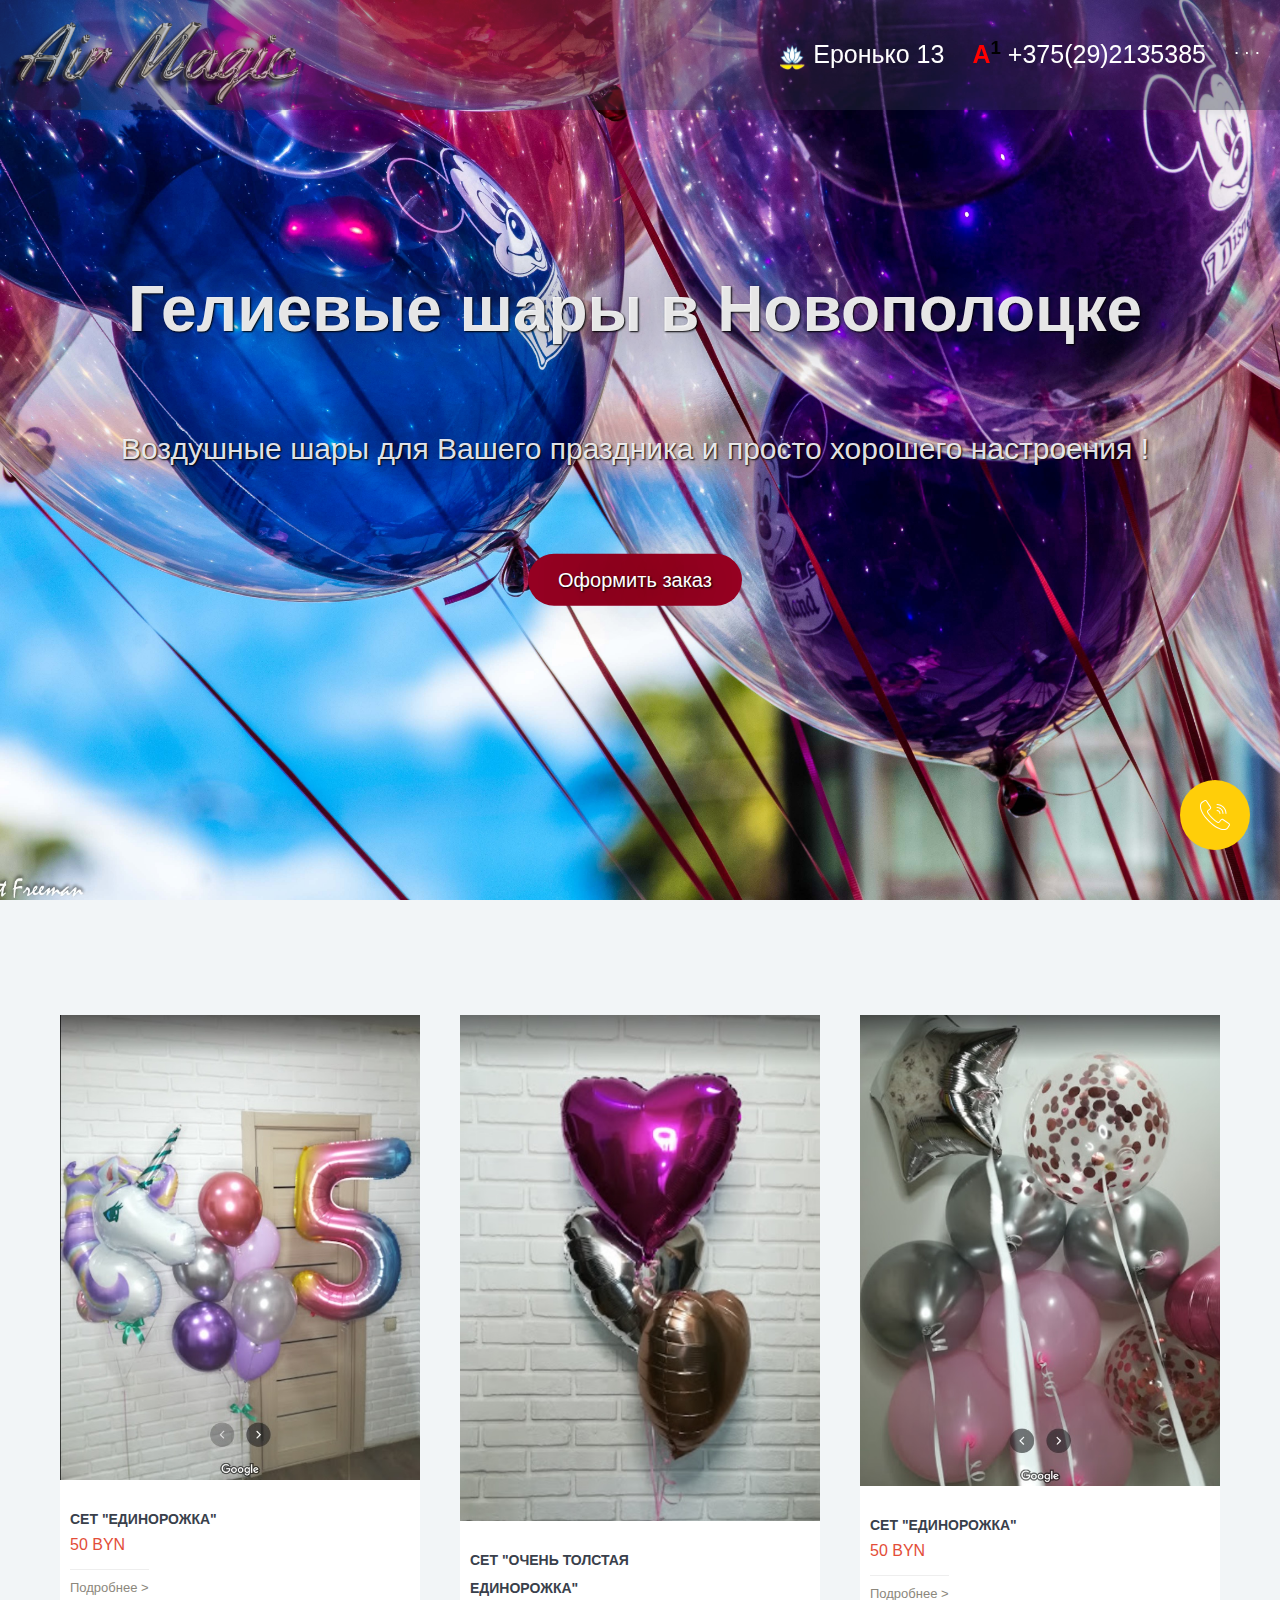
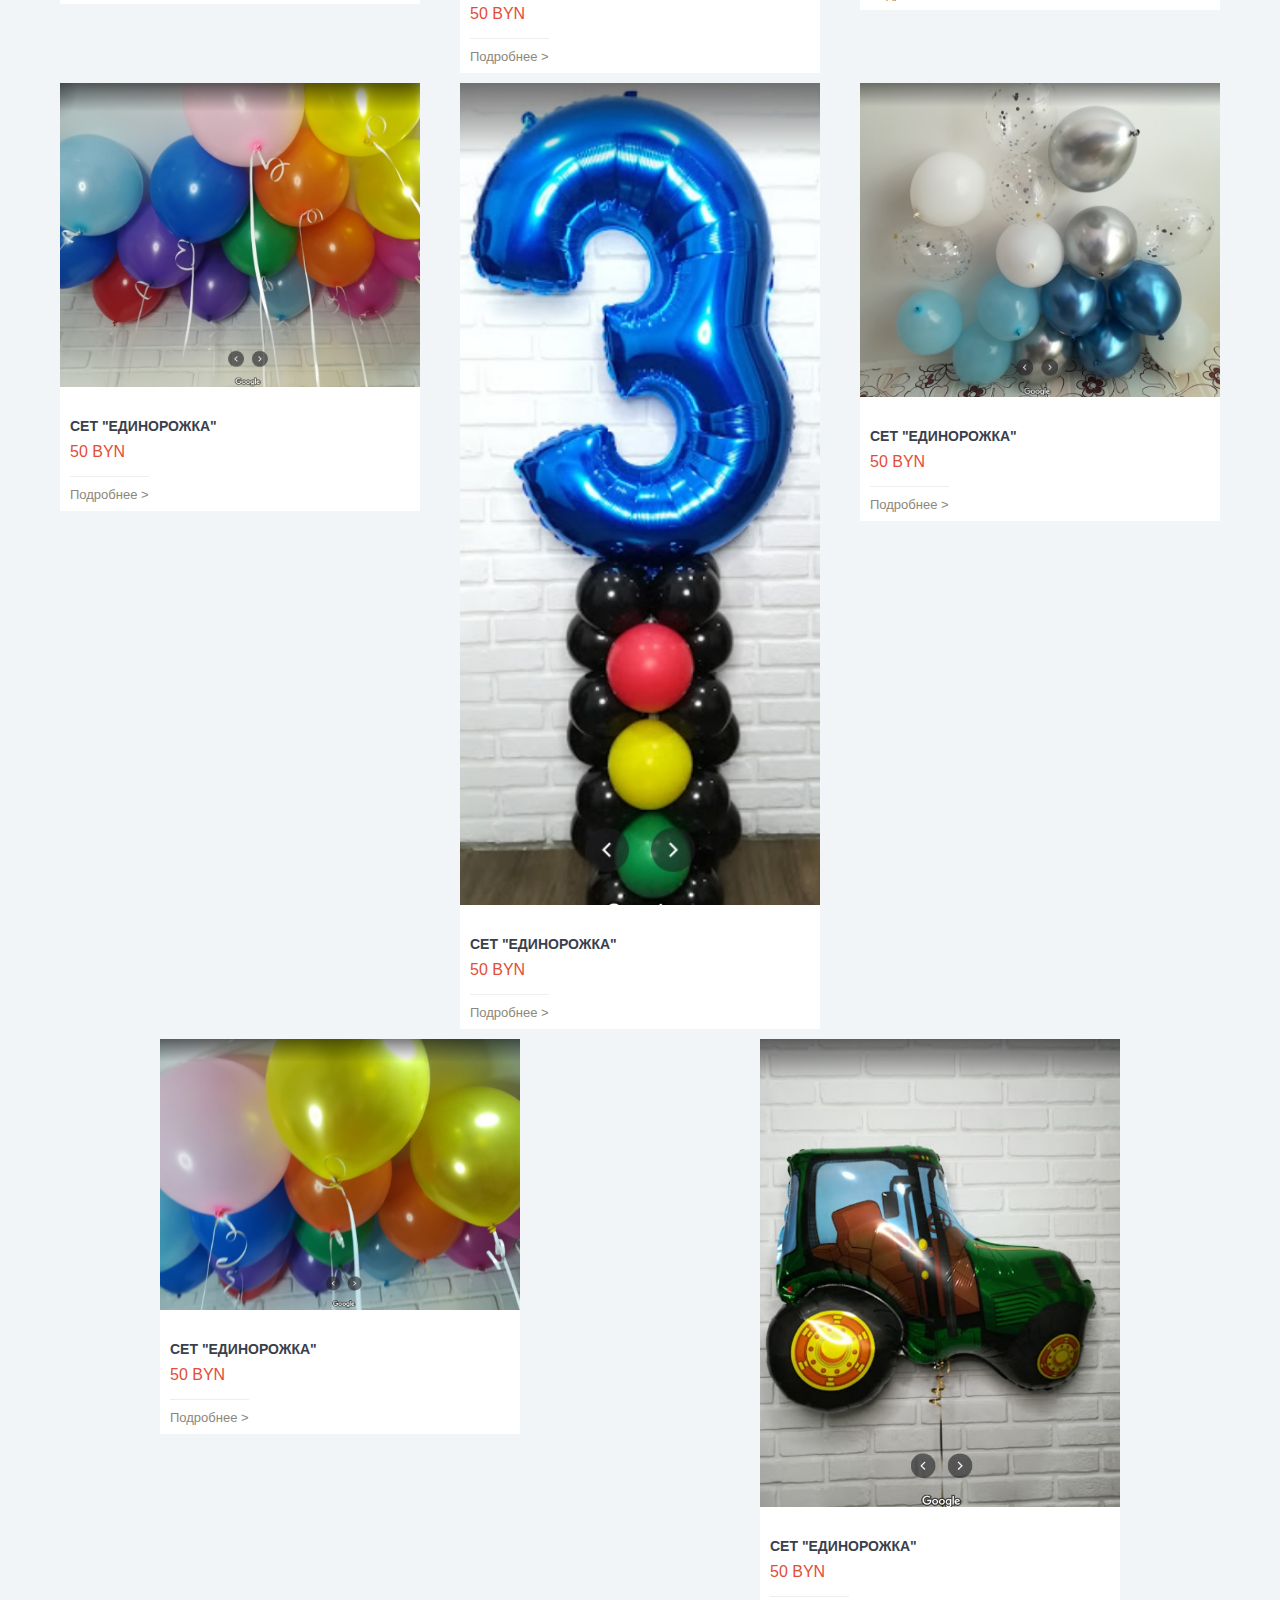
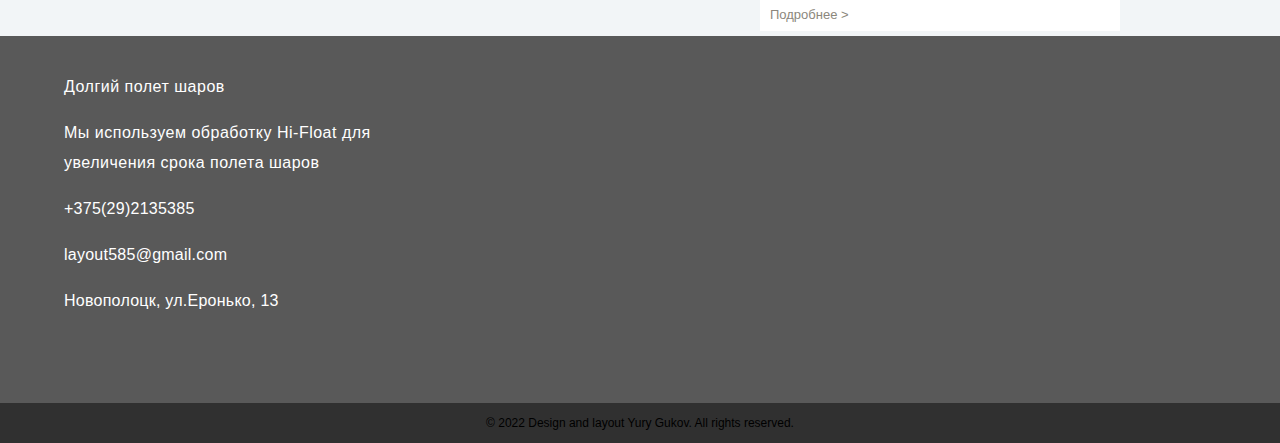
==== commit 6751181d: "Add files via upload" ====
--- a/index.html
+++ b/index.html
@@ -8,6 +8,8 @@
 	<title>Шары в НОВОПОЛОЦКЕ</title>
 	<link rel="stylesheet" href="css/style.css">
 	<link rel="stylesheet" href="css/normalize.css">
+	<link rel="stylesheet" href="css/main.css" />
+
 </head>
 
 <body>
@@ -335,6 +337,139 @@
 			© 2022 Design and layout Yury Gukov. All rights reserved.
 		</div>
 	</footer>
+
+	<div class="multibutton">
+		<ul class="multibutton__list">
+			 <li class="multibutton__item">
+				  <a href="tel:+375291112233" class="multibutton__title">РџРѕРІРѕРЅРёС‚СЊ РЅР°Рј</a>
+				  <a href="tel:+375291112233" class="multibutton__icon">
+						<svg height="512" viewBox="0 0 74 74" width="512" xmlns="http://www.w3.org/2000/svg"><path d="m53.5 72h-33a4 4 0 0 1 -4-4v-62a4 4 0 0 1 4-4h33a4 4 0 0 1 4 4v62a4 4 0 0 1 -4 4zm-33-68a2 2 0 0 0 -2 2v62a2 2 0 0 0 2 2h33a2 2 0 0 0 2-2v-62a2 2 0 0 0 -2-2z"></path><path d="m56.5 13h-39a1 1 0 0 1 0-2h39a1 1 0 0 1 0 2z"></path><path d="m56.5 59h-39a1 1 0 0 1 0-2h39a1 1 0 0 1 0 2z"></path><path d="m37 68.188a3.688 3.688 0 1 1 3.688-3.688 3.692 3.692 0 0 1 -3.688 3.688zm0-5.375a1.688 1.688 0 1 0 1.688 1.687 1.689 1.689 0 0 0 -1.688-1.687z"></path><path d="m41 8.75h-8a1 1 0 0 1 0-2h8a1 1 0 0 1 0 2z"></path></svg>
+				  </a>
+			 </li>
+			 <li class="multibutton__item">
+				  <a href="" class="multibutton__title">РћСЃС‚Р°РІРёС‚СЊ Р·Р°СЏРІРєСѓ РЅР° Р·РІРѕРЅРѕРє</a>
+				  <a href="" class="multibutton__icon">
+						<svg version="1.1" xmlns="http://www.w3.org/2000/svg" xmlns:xlink="http://www.w3.org/1999/xlink" x="0px" y="0px" viewBox="0 0 512.076 512.076" style="enable-background:new 0 0 512.076 512.076;" xml:space="preserve">
+							 <g transform="translate(-1 -1)">
+							 <g>
+							 <g>
+							 <path d="M499.639,396.039l-103.646-69.12c-13.153-8.701-30.784-5.838-40.508,6.579l-30.191,38.818
+							 c-3.88,5.116-10.933,6.6-16.546,3.482l-5.743-3.166c-19.038-10.377-42.726-23.296-90.453-71.04s-60.672-71.45-71.049-90.453
+							 l-3.149-5.743c-3.161-5.612-1.705-12.695,3.413-16.606l38.792-30.182c12.412-9.725,15.279-27.351,6.588-40.508l-69.12-103.646
+							 C109.12,1.056,91.25-2.966,77.461,5.323L34.12,31.358C20.502,39.364,10.511,52.33,6.242,67.539
+							 c-15.607,56.866-3.866,155.008,140.706,299.597c115.004,114.995,200.619,145.92,259.465,145.92
+							 c13.543,0.058,27.033-1.704,40.107-5.239c15.212-4.264,28.18-14.256,36.181-27.878l26.061-43.315
+							 C517.063,422.832,513.043,404.951,499.639,396.039z M494.058,427.868l-26.001,43.341c-5.745,9.832-15.072,17.061-26.027,20.173
+							 c-52.497,14.413-144.213,2.475-283.008-136.32S8.29,124.559,22.703,72.054c3.116-10.968,10.354-20.307,20.198-26.061
+							 l43.341-26.001c5.983-3.6,13.739-1.855,17.604,3.959l37.547,56.371l31.514,47.266c3.774,5.707,2.534,13.356-2.85,17.579
+							 l-38.801,30.182c-11.808,9.029-15.18,25.366-7.91,38.332l3.081,5.598c10.906,20.002,24.465,44.885,73.967,94.379
+							 c49.502,49.493,74.377,63.053,94.37,73.958l5.606,3.089c12.965,7.269,29.303,3.898,38.332-7.91l30.182-38.801
+							 c4.224-5.381,11.87-6.62,17.579-2.85l103.637,69.12C495.918,414.126,497.663,421.886,494.058,427.868z"></path>
+							 <path d="M291.161,86.39c80.081,0.089,144.977,64.986,145.067,145.067c0,4.713,3.82,8.533,8.533,8.533s8.533-3.82,8.533-8.533
+							 c-0.099-89.503-72.63-162.035-162.133-162.133c-4.713,0-8.533,3.82-8.533,8.533S286.448,86.39,291.161,86.39z"></path>
+							 <path d="M291.161,137.59c51.816,0.061,93.806,42.051,93.867,93.867c0,4.713,3.821,8.533,8.533,8.533
+							 c4.713,0,8.533-3.82,8.533-8.533c-0.071-61.238-49.696-110.863-110.933-110.933c-4.713,0-8.533,3.82-8.533,8.533
+							 S286.448,137.59,291.161,137.59z"></path>
+							 <path d="M291.161,188.79c23.552,0.028,42.638,19.114,42.667,42.667c0,4.713,3.821,8.533,8.533,8.533s8.533-3.82,8.533-8.533
+							 c-0.038-32.974-26.759-59.696-59.733-59.733c-4.713,0-8.533,3.82-8.533,8.533S286.448,188.79,291.161,188.79z"></path>
+							 </g>
+							 </g>
+							 </g>
+						</svg>
+				  </a>
+			 </li>
+			 <li class="multibutton__item">
+				  <a href="viber://chat?number=%2B375291112233" class="multibutton__title">РќР°РїРёС€РёС‚Рµ РЅР°Рј РІ Р’Р°Р№Р±РµСЂ</a>
+				  <a href="viber://chat?number=%2B375291112233" class="multibutton__icon">
+						<svg version="1.1" xmlns="http://www.w3.org/2000/svg" xmlns:xlink="http://www.w3.org/1999/xlink" x="0px" y="0px" viewBox="0 0 52.511 52.511" style="enable-background:new 0 0 52.511 52.511;" xml:space="preserve">
+							 <g>
+							 <g>
+							 <path d="M31.256,0H21.254C10.778,0,2.255,8.521,2.255,18.995v9.01c0,7.8,4.793,14.81,12,17.665v5.841
+							 c0,0.396,0.233,0.754,0.595,0.914c0.13,0.058,0.268,0.086,0.405,0.086c0.243,0,0.484-0.089,0.671-0.259L21.725,47h9.531
+							 c10.476,0,18.999-8.521,18.999-18.995v-9.01C50.255,8.521,41.732,0,31.256,0z M48.255,28.005C48.255,37.376,40.63,45,31.256,45
+							 h-9.917c-0.248,0-0.487,0.092-0.671,0.259l-4.413,3.997v-4.279c0-0.424-0.267-0.802-0.667-0.942
+							 C8.81,41.638,4.255,35.196,4.255,28.005v-9.01C4.255,9.624,11.881,2,21.254,2h10.002c9.374,0,16.999,7.624,16.999,16.995V28.005z"></path>
+							 <path d="M39.471,30.493l-6.146-3.992c-0.672-0.437-1.472-0.585-2.255-0.423c-0.784,0.165-1.458,0.628-1.895,1.303l-0.289,0.444
+							 c-2.66-0.879-5.593-2.002-7.349-7.085l0.727-0.632h0c1.248-1.085,1.379-2.983,0.294-4.233l-4.808-5.531
+							 c-0.362-0.417-0.994-0.46-1.411-0.099l-3.019,2.624c-2.648,2.302-1.411,5.707-1.004,6.826c0.018,0.05,0.04,0.098,0.066,0.145
+							 c0.105,0.188,2.612,4.662,6.661,8.786c4.065,4.141,11.404,7.965,11.629,8.076c0.838,0.544,1.781,0.805,2.714,0.805
+							 c1.638,0,3.244-0.803,4.202-2.275l2.178-3.354C40.066,31.413,39.934,30.794,39.471,30.493z M35.91,34.142
+							 c-0.901,1.388-2.763,1.782-4.233,0.834c-0.073-0.038-7.364-3.835-11.207-7.75c-3.592-3.659-5.977-7.724-6.302-8.291
+							 c-0.792-2.221-0.652-3.586,0.464-4.556l2.265-1.968l4.152,4.776c0.369,0.424,0.326,1.044-0.096,1.411l-1.227,1.066
+							 c-0.299,0.26-0.417,0.671-0.3,1.049c2.092,6.798,6.16,8.133,9.13,9.108l0.433,0.143c0.433,0.146,0.907-0.021,1.155-0.403
+							 l0.709-1.092c0.146-0.226,0.37-0.379,0.63-0.434c0.261-0.056,0.527-0.004,0.753,0.143l5.308,3.447L35.91,34.142z"></path>
+							 <path d="M28.538,16.247c-0.532-0.153-1.085,0.156-1.236,0.688c-0.151,0.531,0.157,1.084,0.688,1.235
+							 c1.49,0.424,2.677,1.613,3.097,3.104c0.124,0.44,0.525,0.729,0.962,0.729c0.09,0,0.181-0.012,0.272-0.037
+							 c0.531-0.15,0.841-0.702,0.691-1.234C32.405,18.578,30.69,16.859,28.538,16.247z"></path>
+							 <path d="M36.148,22.219c0.09,0,0.181-0.012,0.272-0.037c0.532-0.15,0.841-0.703,0.691-1.234c-1.18-4.183-4.509-7.519-8.689-8.709
+							 c-0.531-0.153-1.084,0.158-1.235,0.689c-0.151,0.531,0.157,1.084,0.688,1.235c3.517,1,6.318,3.809,7.311,7.328
+							 C35.311,21.931,35.711,22.219,36.148,22.219z"></path>
+							 <path d="M27.991,7.582c-0.532-0.153-1.085,0.156-1.236,0.689c-0.151,0.531,0.157,1.084,0.688,1.235
+							 c5.959,1.695,10.706,6.453,12.388,12.416c0.124,0.44,0.525,0.729,0.962,0.729c0.09,0,0.181-0.012,0.272-0.037
+							 c0.531-0.15,0.841-0.703,0.691-1.234C39.887,14.753,34.613,9.467,27.991,7.582z"></path>
+							 </g>
+							 </g>
+						</svg>
+				  </a>
+			 </li>
+			 <li class="multibutton__item">
+				  <a href="https://wa.me/+375291112233" class="multibutton__title">РќР°РїРёС€РёС‚Рµ РЅР°Рј РІ Whatsapp</a>
+				  <a href="https://wa.me/+375291112233" class="multibutton__icon">
+						<svg version="1.1" id="Capa_1" xmlns="http://www.w3.org/2000/svg" xmlns:xlink="http://www.w3.org/1999/xlink" x="0px" y="0px" viewBox="0 0 52 52" style="enable-background:new 0 0 52 52;" xml:space="preserve">
+						<g>
+						<g>
+						<path d="M26,0C11.663,0,0,11.663,0,26c0,4.891,1.359,9.639,3.937,13.762C2.91,43.36,1.055,50.166,1.035,50.237
+						c-0.096,0.352,0.007,0.728,0.27,0.981c0.263,0.253,0.643,0.343,0.989,0.237L12.6,48.285C16.637,50.717,21.26,52,26,52
+						c14.337,0,26-11.663,26-26S40.337,0,26,0z M26,50c-4.519,0-8.921-1.263-12.731-3.651c-0.161-0.101-0.346-0.152-0.531-0.152
+						c-0.099,0-0.198,0.015-0.294,0.044l-8.999,2.77c0.661-2.413,1.849-6.729,2.538-9.13c0.08-0.278,0.035-0.578-0.122-0.821
+						C3.335,35.173,2,30.657,2,26C2,12.767,12.767,2,26,2s24,10.767,24,24S39.233,50,26,50z"></path>
+						<path d="M42.985,32.126c-1.846-1.025-3.418-2.053-4.565-2.803c-0.876-0.572-1.509-0.985-1.973-1.218
+						c-1.297-0.647-2.28-0.19-2.654,0.188c-0.047,0.047-0.089,0.098-0.125,0.152c-1.347,2.021-3.106,3.954-3.621,4.058
+						c-0.595-0.093-3.38-1.676-6.148-3.981c-2.826-2.355-4.604-4.61-4.865-6.146C20.847,20.51,21.5,19.336,21.5,18
+						c0-1.377-3.212-7.126-3.793-7.707c-0.583-0.582-1.896-0.673-3.903-0.273c-0.193,0.039-0.371,0.134-0.511,0.273
+						c-0.243,0.243-5.929,6.04-3.227,13.066c2.966,7.711,10.579,16.674,20.285,18.13c1.103,0.165,2.137,0.247,3.105,0.247
+						c5.71,0,9.08-2.873,10.029-8.572C43.556,32.747,43.355,32.331,42.985,32.126z M30.648,39.511
+						c-10.264-1.539-16.729-11.708-18.715-16.87c-1.97-5.12,1.663-9.685,2.575-10.717c0.742-0.126,1.523-0.179,1.849-0.128
+						c0.681,0.947,3.039,5.402,3.143,6.204c0,0.525-0.171,1.256-2.207,3.293C17.105,21.48,17,21.734,17,22c0,5.236,11.044,12.5,13,12.5
+						c1.701,0,3.919-2.859,5.182-4.722c0.073,0.003,0.196,0.028,0.371,0.116c0.36,0.181,0.984,0.588,1.773,1.104
+						c1.042,0.681,2.426,1.585,4.06,2.522C40.644,37.09,38.57,40.701,30.648,39.511z"></path>
+						</g>
+						</g>
+						</svg>
+				  </a>
+			 </li>
+		</ul>
+		<div class="multibutton__button">
+			 <svg version="1.1" xmlns="http://www.w3.org/2000/svg" xmlns:xlink="http://www.w3.org/1999/xlink" x="0px" y="0px" viewBox="0 0 512.076 512.076" style="enable-background:new 0 0 512.076 512.076;" xml:space="preserve">
+							 <g transform="translate(-1 -1)">
+							 <g>
+							 <g>
+							 <path d="M499.639,396.039l-103.646-69.12c-13.153-8.701-30.784-5.838-40.508,6.579l-30.191,38.818
+							 c-3.88,5.116-10.933,6.6-16.546,3.482l-5.743-3.166c-19.038-10.377-42.726-23.296-90.453-71.04s-60.672-71.45-71.049-90.453
+							 l-3.149-5.743c-3.161-5.612-1.705-12.695,3.413-16.606l38.792-30.182c12.412-9.725,15.279-27.351,6.588-40.508l-69.12-103.646
+							 C109.12,1.056,91.25-2.966,77.461,5.323L34.12,31.358C20.502,39.364,10.511,52.33,6.242,67.539
+							 c-15.607,56.866-3.866,155.008,140.706,299.597c115.004,114.995,200.619,145.92,259.465,145.92
+							 c13.543,0.058,27.033-1.704,40.107-5.239c15.212-4.264,28.18-14.256,36.181-27.878l26.061-43.315
+							 C517.063,422.832,513.043,404.951,499.639,396.039z M494.058,427.868l-26.001,43.341c-5.745,9.832-15.072,17.061-26.027,20.173
+							 c-52.497,14.413-144.213,2.475-283.008-136.32S8.29,124.559,22.703,72.054c3.116-10.968,10.354-20.307,20.198-26.061
+							 l43.341-26.001c5.983-3.6,13.739-1.855,17.604,3.959l37.547,56.371l31.514,47.266c3.774,5.707,2.534,13.356-2.85,17.579
+							 l-38.801,30.182c-11.808,9.029-15.18,25.366-7.91,38.332l3.081,5.598c10.906,20.002,24.465,44.885,73.967,94.379
+							 c49.502,49.493,74.377,63.053,94.37,73.958l5.606,3.089c12.965,7.269,29.303,3.898,38.332-7.91l30.182-38.801
+							 c4.224-5.381,11.87-6.62,17.579-2.85l103.637,69.12C495.918,414.126,497.663,421.886,494.058,427.868z"></path>
+							 <path d="M291.161,86.39c80.081,0.089,144.977,64.986,145.067,145.067c0,4.713,3.82,8.533,8.533,8.533s8.533-3.82,8.533-8.533
+							 c-0.099-89.503-72.63-162.035-162.133-162.133c-4.713,0-8.533,3.82-8.533,8.533S286.448,86.39,291.161,86.39z"></path>
+							 <path d="M291.161,137.59c51.816,0.061,93.806,42.051,93.867,93.867c0,4.713,3.821,8.533,8.533,8.533
+							 c4.713,0,8.533-3.82,8.533-8.533c-0.071-61.238-49.696-110.863-110.933-110.933c-4.713,0-8.533,3.82-8.533,8.533
+							 S286.448,137.59,291.161,137.59z"></path>
+							 <path d="M291.161,188.79c23.552,0.028,42.638,19.114,42.667,42.667c0,4.713,3.821,8.533,8.533,8.533s8.533-3.82,8.533-8.533
+							 c-0.038-32.974-26.759-59.696-59.733-59.733c-4.713,0-8.533,3.82-8.533,8.533S286.448,188.79,291.161,188.79z"></path>
+							 </g>
+							 </g>
+							 </g>
+						</svg>
+		</div>
+  </div>
+
 </body>
 
 </html>--- a/css/main.css
+++ b/css/main.css
@@ -0,0 +1,152 @@
+body {
+    font-family: Arial, sans-serif;
+}
+
+.whatsapp {
+    background: #30d64f;
+}
+
+.viber {
+    background: #7b519d;
+}
+
+.call {
+    background: #ff2241;
+}
+
+.phone {
+    background: #03a9f4;
+}
+
+.yellow {
+    background: #ffce09;
+}
+
+.multibutton {
+    position: fixed;
+    right: 30px;
+    bottom: 50px;
+    display: flex;
+    flex-direction: column;
+    align-items: flex-end;
+    width: 70px;
+    height: 70px;
+    transition: 0.2s ease;
+}
+
+.multibutton:hover {
+    width: auto;
+    height: auto;
+}
+
+.multibutton:hover .multibutton__list {
+    position: relative;
+    top: auto;
+    bottom: 10px;
+    visibility: visible;
+}
+
+.multibutton:hover .multibutton__item {
+    visibility: visible;
+    opacity: 1;
+    transition: 0.3s ease;
+    transform: scaleX(1) scaleY(1) translateY(0);
+}
+
+.multibutton__list {
+    display: flex;
+    flex-direction: column;
+    align-items: flex-end;
+    position: absolute;
+    right: 13px;
+    top: 80px;
+    visibility: hidden;
+    transition: 0.3s ease;
+    list-style: none;
+    padding: 0;
+    margin: 0;
+}
+
+.multibutton__title {
+    font-size: 12px;
+    color: #fff;
+    text-decoration: none;
+    background: rgba(0,0,0,0.8);
+    padding: 10px;
+    border-radius: 30px;
+}
+
+.multibutton__item {
+    display: flex;
+    align-items: center;
+    margin: 4px 0;
+    transform: scaleX(0.4) scaleY(0.4) translateY(150px);
+    opacity: 0;
+    visibility: hidden;
+}
+
+.multibutton__button {
+    width: 70px;
+    height: 70px;
+    background: #ffce09;
+    border-radius: 50%;
+    display: flex;
+    align-items: center;
+    justify-content: center;
+    cursor: pointer;
+    animation: animation_button 3s linear infinite;
+    transition: all 200ms ease-out;
+}
+
+@keyframes animation_button {
+    0% {
+        box-shadow: 0 0 0 0 #ffba26, 0 0 0 0 rgba(255, 206, 9, 0.7);
+    }
+    40% {
+        box-shadow: 0 0 0 13.62667px rgba(255,186, 38, 0), 0 0 0 6.81333px rgba(255, 206, 9, 0.7);
+    }
+    80% {
+        box-shadow: 0 0 0 27.25333px rgba(255, 186, 38, 0), 0 0 0 13.62667px rgba(255,206, 9, 0);
+    }
+    100% {
+        box-shadow: 0 0 0 34.06667px rgba(255, 186, 38, 0), 0 0 0 27.25333px rgba(255, 206, 9, 0);
+    }
+}
+
+.multibutton__button svg {
+    width: 30px;
+    height: 30px;
+    fill: #fff;
+}
+
+.multibutton__item:nth-child(1) .multibutton__icon{
+    background: #03a9f4;
+}
+
+.multibutton__item:nth-child(2) .multibutton__icon{
+    background: #ff2241;
+}
+
+.multibutton__item:nth-child(3) .multibutton__icon{
+    background: #7b519d;
+}
+
+.multibutton__item:nth-child(4) .multibutton__icon{
+    background: #30d64f;
+}
+
+.multibutton__icon {
+    width: 44px;
+    height: 44px;
+    border-radius: 50%;
+    display: flex;
+    align-items: center;
+    justify-content: center;
+    margin-left: 10px;
+}
+
+.multibutton__icon svg{
+    width: 26px;
+    height: 26px;
+    fill: #fff;
+}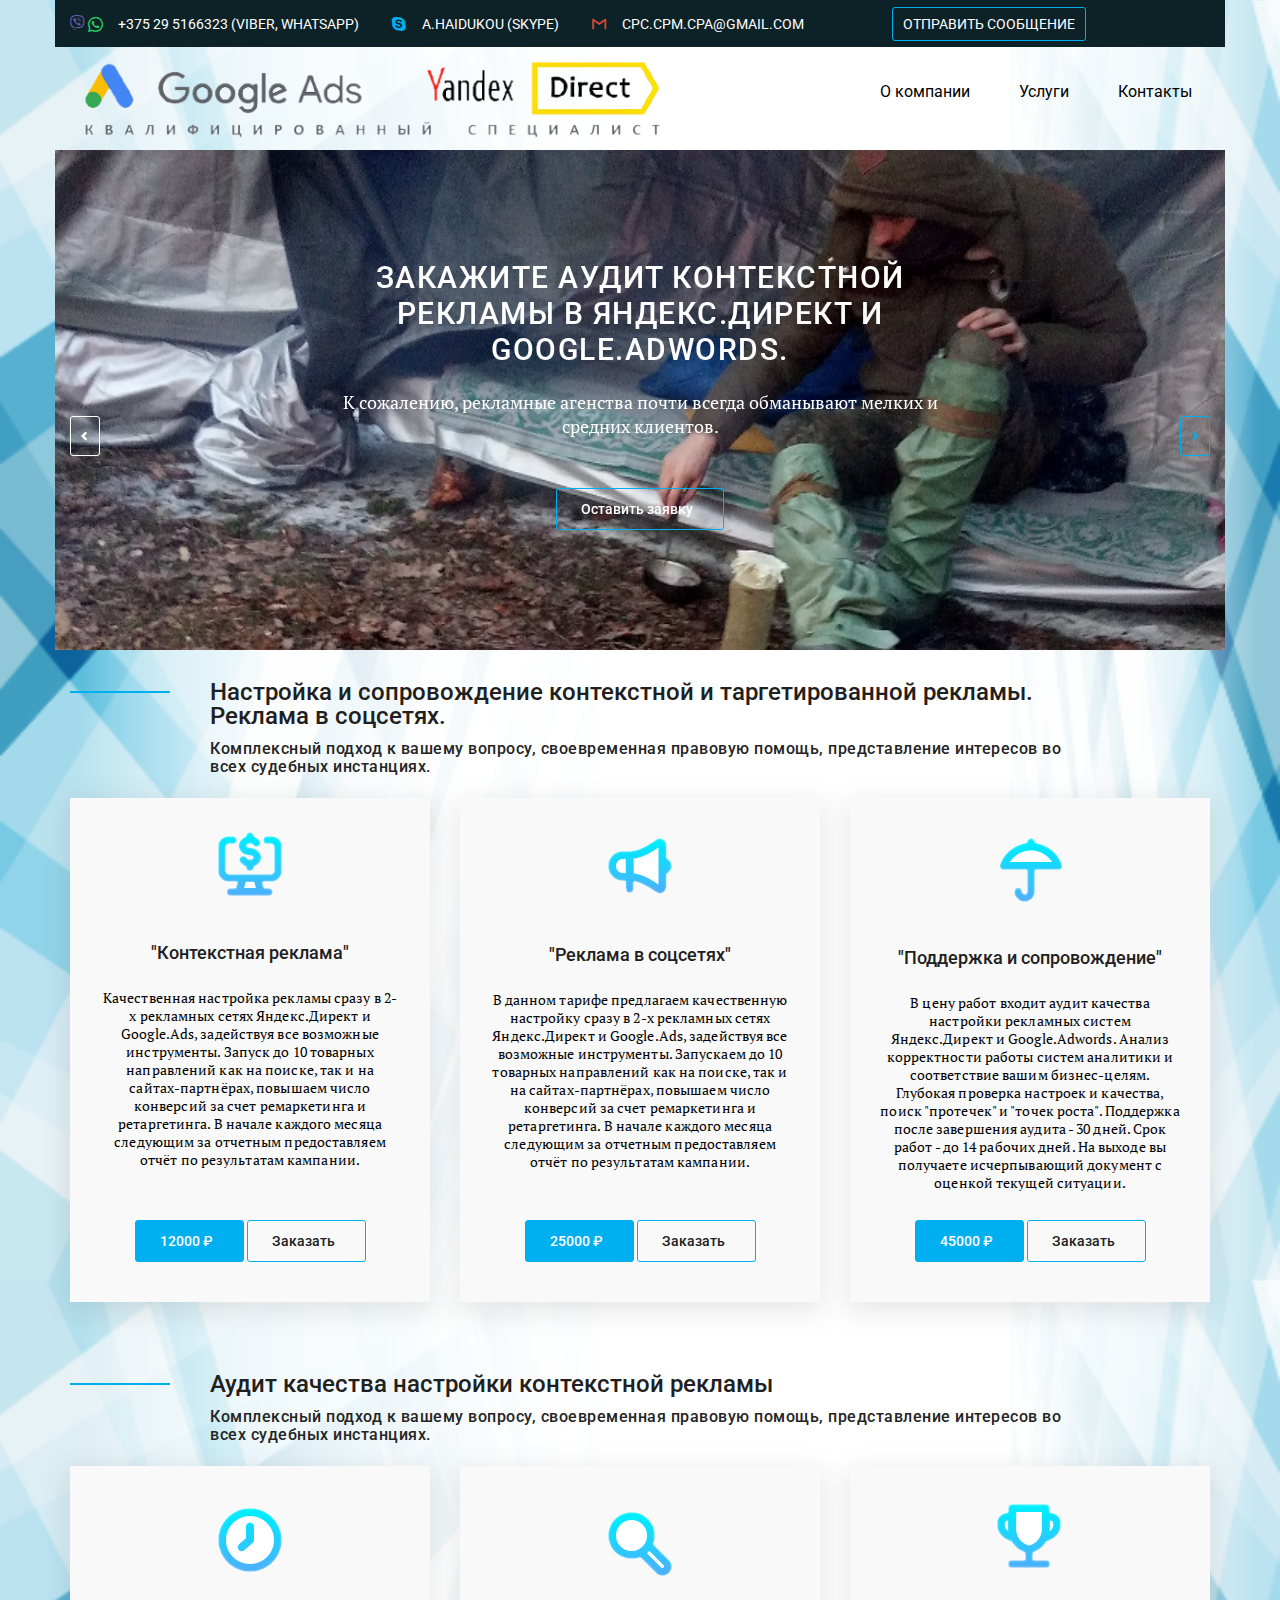
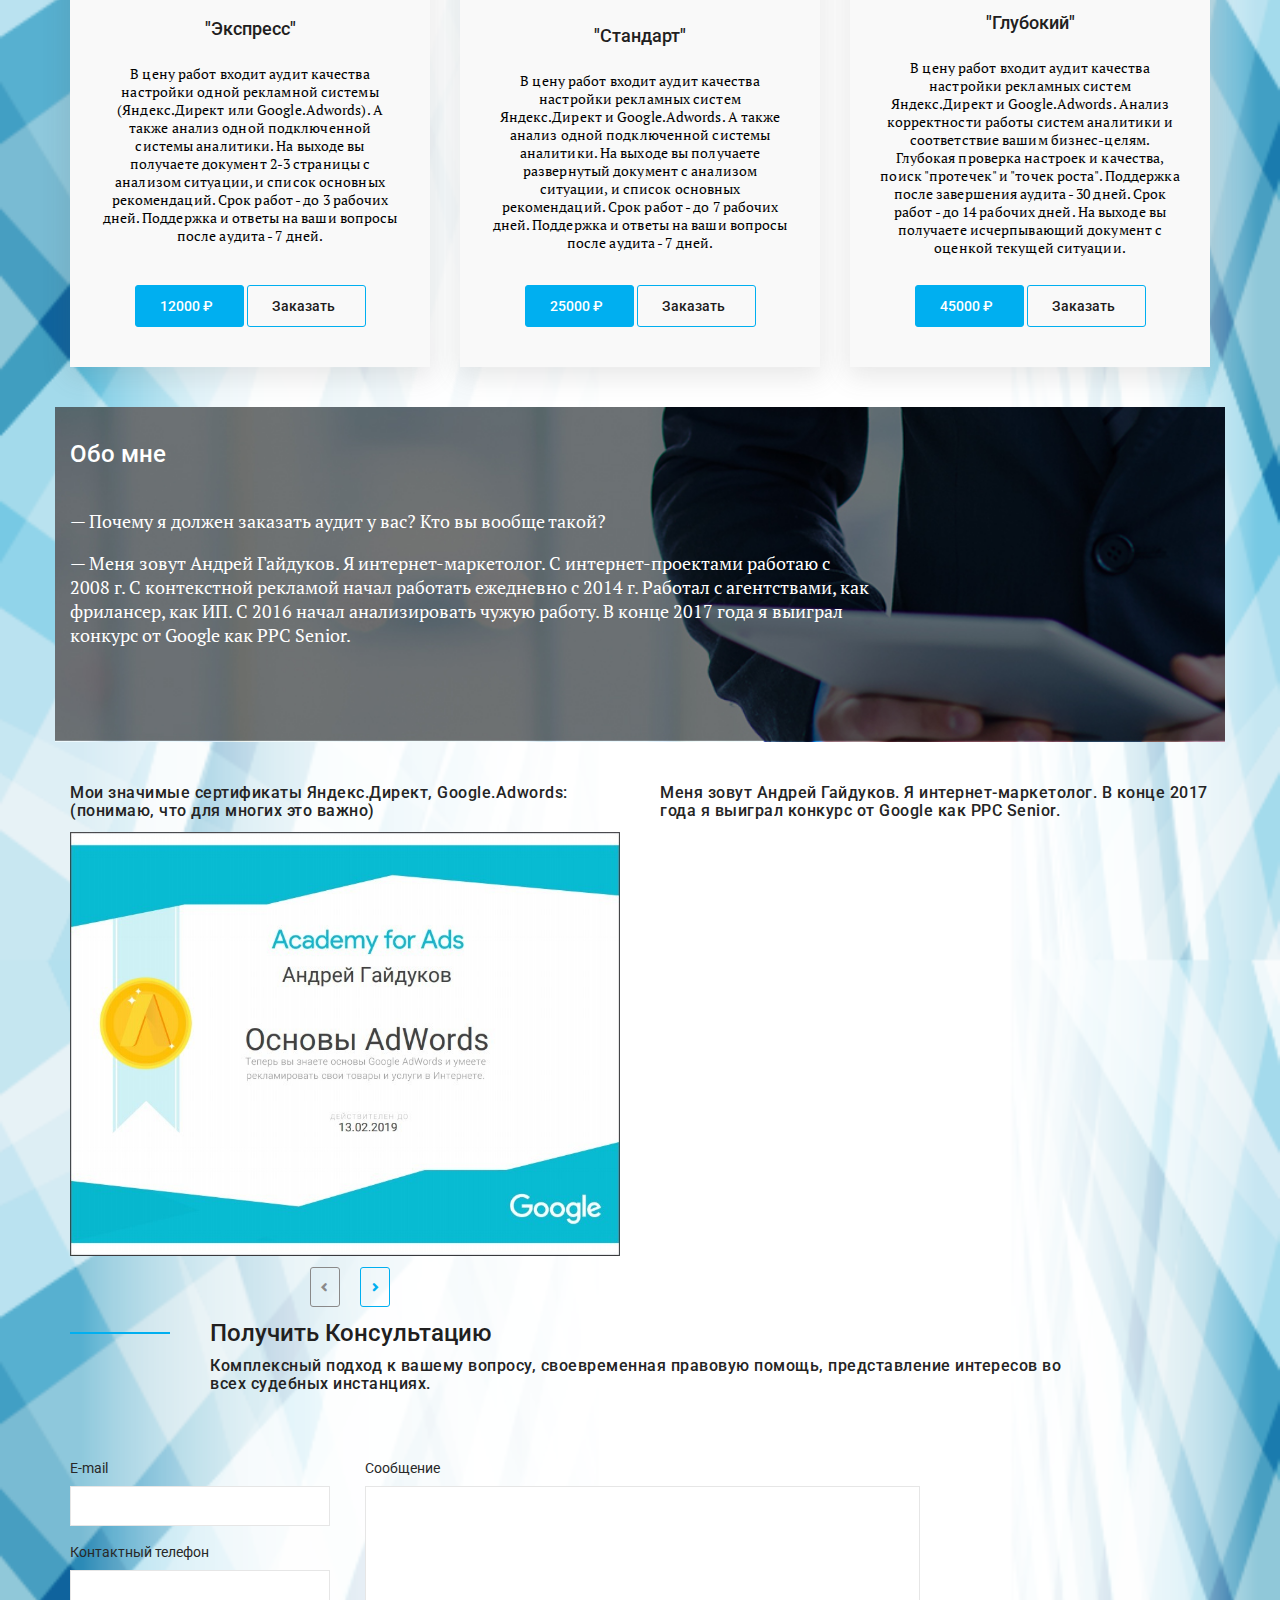
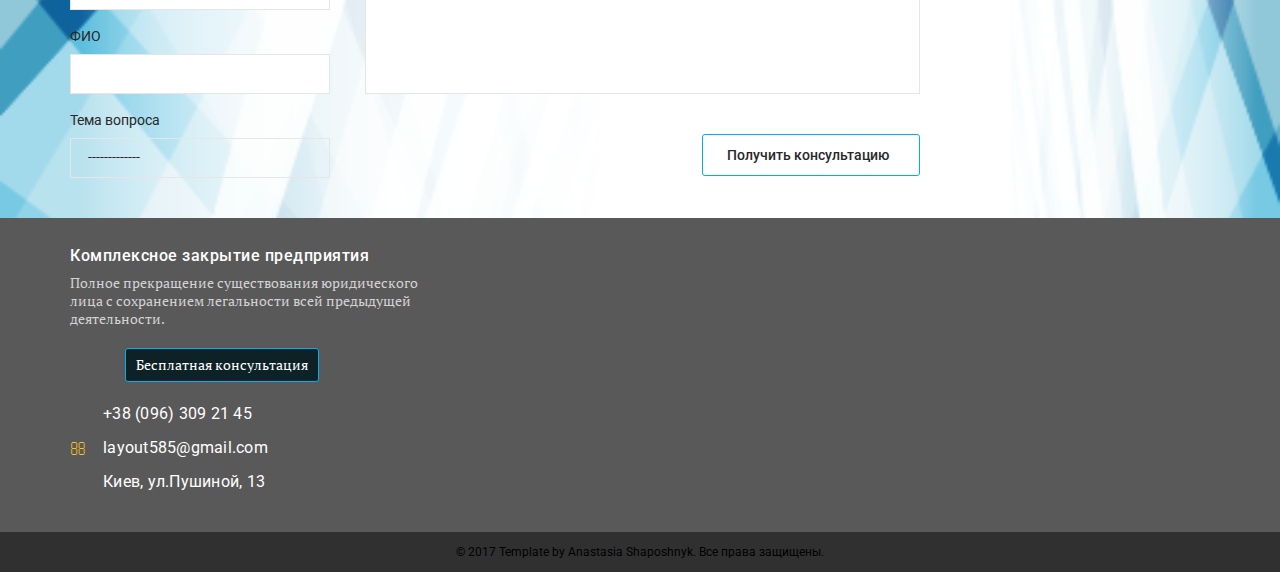
==== commit b036e453: "Add files via upload" ====
--- a/index.html
+++ b/index.html
@@ -2,474 +2,488 @@
 <html lang="en">
 
 <head>
-	<meta charset="UTF-8">
-	<meta http-equiv="X-UA-Compatible" content="IE=edge">
-	<meta name="viewport" content="width=device-width, initial-scale=1.0">
-	<title>Шары в НОВОПОЛОЦКЕ</title>
-	<link rel="stylesheet" href="css/style.css">
-	<link rel="stylesheet" href="css/normalize.css">
-	<link rel="stylesheet" href="css/main.css" />
-
+  <meta charset="UTF-8">
+  <meta name="viewport" content="width=device-width, initial-scale=1.0">
+  <meta http-equiv="X-UA-Compatible" content="ie=edge">
+  <title>Настройка рекламы</title>
+  <link rel="shortcut icon" href="img/ico.png" type="image/png">
+  <link href="https://fonts.googleapis.com/css?family=PT+Serif:400,700|Roboto:400,500&amp;subset=cyrillic"
+    rel="stylesheet">
+  <link rel="stylesheet" href="css/normalize.css">
+  <link rel="stylesheet" href="css/fonts.css">
+  <link rel="stylesheet" href="css/jquery.fancybox.min.css">
+  <link rel="stylesheet" href="css/slick.css">
+  <link rel="stylesheet" href="css/jquery.formstyler.css">
+  <link rel="stylesheet" href="css/style.css">
+  <link rel="stylesheet" href="css/media.css">
 </head>
 
 <body>
-	<!-- Sticky header -->
-	<header>
-		<div class="header-inner ">
-			<div class="header-logo">
-				<img src="images/logo.png">
-			</div>
-			<nav class="header-navigation">
-
-				<a class="np" href="#"><sup></sup>Еронько 13</a>
-				<a href="tel:375292135385"><b style="color:red">A</b><sup style="color:black"><b>1</b></sup>
-					+375(29)2135385</a>
-				<a href="#"><sup>.&nbsp;.&nbsp;.</sup></a>
-				<button><sup>.&nbsp;.&nbsp;.</sup></button>
-			</nav>
-		</div>
-	</header>
-	<!-- Content -->
-	<main>
-
-		<div class="mainimage">
-
-			<div class="maintext">
-				<span><b>Гелиевые шары в Новополоцке</b></span>
-
-				<br><span style="font-size: 30px;">Воздушные шары для Вашего праздника и просто хорошего
-					настроения&nbsp;!</span>
-				<br><span><a href="#">Оформить заказ</a></span>
-			</div>
-
-
-
-		</div>
-
-
-		<div class="main">
-
-
-			<!-- Это 1я карточка -->
-			<article class="widget">
-				<div class="product-item">
-					<div class="product-img">
-						<a href="">
-							<img src="images/1.jpg"><!-- Адрес фотографии для первой карточи -->
-						</a>
-					</div>
-					<div class="product-list">
-						<h3>Сет "Единорожка"</h3><!-- Название -->
-
-						<span class="price">50 BYN</span><!-- Цена -->
-						<div class="actions">
-
-							<div class="add-to-cart">
-
-								<a href="" class="cart-button">Подробнее ></a>
-
-								<div class="submenu">
-									<!-- Всплывающее пояснение <p> значит новый абзац больше 5 ти не влезет -->
-									<p> Набор включает в себя :</p>
-									<p>- 1 Фольгированный единорог</p>
-									<p>- 4 шара "хром"</p>
-									<p>- 3 шара "латексный"</p>
-									<p>- 1 цифра "5" фольга</p>
-
-								</div>
-							</div>
-						</div>
-					</div>
-				</div>
-			</article>
-			<!-- конец первой карточи -->
-
-			<!-- 2-я карточка и так далее можно добавлять артиклей сколько хочешь -->
-			<article class="widget">
-				<div class="product-item">
-					<div class="product-img">
-						<a href="">
-							<img src="images/2.jpg">
-						</a>
-					</div>
-					<div class="product-list">
-						<h3>Сет "Очень толстая Единорожка"</h3>
-
-						<span class="price">50 BYN</span>
-						<div class="actions">
-
-							<div class="add-to-cart">
-
-								<a href="" class="cart-button">Подробнее ></a>
-
-								<div class="submenu">
-									<p> Набор включает в себя :</p>
-									<p>- 1 Фольгированный единорог</p>
-									<p>- 4 шара "хром"</p>
-									<p>- 3 шара "латексный"</p>
-									<p>- 1 цифра "5" фольга</p>
-
-								</div>
-							</div>
-						</div>
-					</div>
-				</div>
-			</article>
-
-			<article class="widget">
-				<div class="product-item">
-					<div class="product-img">
-						<a href="">
-							<img src="images/3.jpg">
-						</a>
-					</div>
-					<div class="product-list">
-						<h3>Сет "Единорожка"</h3>
-
-						<span class="price">50 BYN</span>
-						<div class="actions">
-
-							<div class="add-to-cart">
-
-								<a href="" class="cart-button">Подробнее ></a>
-
-								<div class="submenu">
-									<p> Набор включает в себя :</p>
-									<p>- 1 Фольгированный единорог</p>
-									<p>- 4 шара "хром"</p>
-									<p>- 3 шара "латексный"</p>
-									<p>- 1 цифра "5" фольга</p>
-
-								</div>
-							</div>
-						</div>
-					</div>
-				</div>
-			</article>
-
-			<article class="widget">
-				<div class="product-item">
-					<div class="product-img">
-						<a href="">
-							<img src="images/4.jpg">
-						</a>
-					</div>
-					<div class="product-list">
-						<h3>Сет "Единорожка"</h3>
-
-						<span class="price">50 BYN</span>
-						<div class="actions">
-
-							<div class="add-to-cart">
-
-								<a href="" class="cart-button">Подробнее ></a>
-
-								<div class="submenu">
-									<p> Набор включает в себя :</p>
-									<p>- 1 Фольгированный единорог</p>
-									<p>- 4 шара "хром"</p>
-									<p>- 3 шара "латексный"</p>
-									<p>- 1 цифра "5" фольга</p>
-
-								</div>
-							</div>
-						</div>
-					</div>
-				</div>
-			</article>
-
-			<article class="widget">
-				<div class="product-item">
-					<div class="product-img">
-						<a href="">
-							<img src="images/5.jpg">
-						</a>
-					</div>
-					<div class="product-list">
-						<h3>Сет "Единорожка"</h3>
-
-						<span class="price">50 BYN</span>
-						<div class="actions">
-
-							<div class="add-to-cart">
-
-								<a href="" class="cart-button">Подробнее ></a>
-
-								<div class="submenu">
-									<p> Набор включает в себя :</p>
-									<p>- 1 Фольгированный единорог</p>
-									<p>- 4 шара "хром"</p>
-									<p>- 3 шара "латексный"</p>
-									<p>- 1 цифра "5" фольга</p>
-
-								</div>
-							</div>
-						</div>
-					</div>
-				</div>
-			</article>
-
-			<article class="widget">
-				<div class="product-item">
-					<div class="product-img">
-						<a href="">
-							<img src="images/6.jpg">
-						</a>
-					</div>
-					<div class="product-list">
-						<h3>Сет "Единорожка"</h3>
-
-						<span class="price">50 BYN</span>
-						<div class="actions">
-
-							<div class="add-to-cart">
-
-								<a href="" class="cart-button">Подробнее ></a>
-
-								<div class="submenu">
-									<p> Набор включает в себя :</p>
-									<p>- 1 Фольгированный единорог</p>
-									<p>- 4 шара "хром"</p>
-									<p>- 3 шара "латексный"</p>
-									<p>- 1 цифра "5" фольга</p>
-
-								</div>
-							</div>
-						</div>
-					</div>
-				</div>
-			</article>
-
-			<article class="widget">
-				<div class="product-item">
-					<div class="product-img">
-						<a href="">
-							<img src="images/7.jpg">
-						</a>
-					</div>
-					<div class="product-list">
-						<h3>Сет "Единорожка"</h3>
-
-						<span class="price">50 BYN</span>
-						<div class="actions">
-
-							<div class="add-to-cart">
-
-								<a href="" class="cart-button">Подробнее ></a>
-
-								<div class="submenu">
-									<p> Набор включает в себя :</p>
-									<p>- 1 Фольгированный единорог</p>
-									<p>- 4 шара "хром"</p>
-									<p>- 3 шара "латексный"</p>
-									<p>- 1 цифра "5" фольга</p>
-
-								</div>
-							</div>
-						</div>
-					</div>
-				</div>
-			</article>
-
-			<article class="widget">
-				<div class="product-item">
-					<div class="product-img">
-						<a href="">
-							<img src="images/8.jpg">
-						</a>
-					</div>
-					<div class="product-list">
-						<h3>Сет "Единорожка"</h3>
-
-						<span class="price">50 BYN</span>
-						<div class="actions">
-
-							<div class="add-to-cart">
-
-								<a href="" class="cart-button">Подробнее ></a>
-
-								<div class="submenu">
-									<p> Набор включает в себя :</p>
-									<p>- 1 Фольгированный единорог</p>
-									<p>- 4 шара "хром"</p>
-									<p>- 3 шара "латексный"</p>
-									<p>- 1 цифра "5" фольга</p>
-
-								</div>
-							</div>
-						</div>
-					</div>
-				</div>
-			</article>
-
-
-
-			
-		</div>
-
-	</main>
-
-	<footer>
-		<div class="footer">
-
-
-			
-				<div class="footer__text">
-					<p>Долгий полет шаров</p>
-					<p>Мы используем обработку Hi-Float для увеличения срока полета шаров</p>
-					<p><a href="tel:375292135385"> +375(29)2135385</a></p>
-					<p><a href="#">layout585@gmail.com</a></p>
-					<p><a href="#">Новополоцк, ул.Еронько, 13</a></p>
-				</div>
-
-				
-			
-			<div class="footer__map">
-				<iframe
-					src="https://www.google.com/maps/embed?pb=!1m14!1m8!1m3!1d36130.9118868394!2d28.6827782939059!3d55.52919917950264!3m2!1i1024!2i768!4f13.1!3m3!1m2!1s0x0%3A0x949cb48cec1b2f0c!2sAir_Magic!5e0!3m2!1sru!2sby!4v1643385815252!5m2!1sru!2sby"
-					width="400" height="300" style="border:0;" allowfullscreen="" loading="lazy"></iframe>
-
-			</div>
-
-		</div>
-
-		<div class="footer__copy">
-			© 2022 Design and layout Yury Gukov. All rights reserved.
-		</div>
-	</footer>
-
-	<div class="multibutton">
-		<ul class="multibutton__list">
-			 <li class="multibutton__item">
-				  <a href="tel:+375291112233" class="multibutton__title">РџРѕРІРѕРЅРёС‚СЊ РЅР°Рј</a>
-				  <a href="tel:+375291112233" class="multibutton__icon">
-						<svg height="512" viewBox="0 0 74 74" width="512" xmlns="http://www.w3.org/2000/svg"><path d="m53.5 72h-33a4 4 0 0 1 -4-4v-62a4 4 0 0 1 4-4h33a4 4 0 0 1 4 4v62a4 4 0 0 1 -4 4zm-33-68a2 2 0 0 0 -2 2v62a2 2 0 0 0 2 2h33a2 2 0 0 0 2-2v-62a2 2 0 0 0 -2-2z"></path><path d="m56.5 13h-39a1 1 0 0 1 0-2h39a1 1 0 0 1 0 2z"></path><path d="m56.5 59h-39a1 1 0 0 1 0-2h39a1 1 0 0 1 0 2z"></path><path d="m37 68.188a3.688 3.688 0 1 1 3.688-3.688 3.692 3.692 0 0 1 -3.688 3.688zm0-5.375a1.688 1.688 0 1 0 1.688 1.687 1.689 1.689 0 0 0 -1.688-1.687z"></path><path d="m41 8.75h-8a1 1 0 0 1 0-2h8a1 1 0 0 1 0 2z"></path></svg>
-				  </a>
-			 </li>
-			 <li class="multibutton__item">
-				  <a href="" class="multibutton__title">РћСЃС‚Р°РІРёС‚СЊ Р·Р°СЏРІРєСѓ РЅР° Р·РІРѕРЅРѕРє</a>
-				  <a href="" class="multibutton__icon">
-						<svg version="1.1" xmlns="http://www.w3.org/2000/svg" xmlns:xlink="http://www.w3.org/1999/xlink" x="0px" y="0px" viewBox="0 0 512.076 512.076" style="enable-background:new 0 0 512.076 512.076;" xml:space="preserve">
-							 <g transform="translate(-1 -1)">
-							 <g>
-							 <g>
-							 <path d="M499.639,396.039l-103.646-69.12c-13.153-8.701-30.784-5.838-40.508,6.579l-30.191,38.818
-							 c-3.88,5.116-10.933,6.6-16.546,3.482l-5.743-3.166c-19.038-10.377-42.726-23.296-90.453-71.04s-60.672-71.45-71.049-90.453
-							 l-3.149-5.743c-3.161-5.612-1.705-12.695,3.413-16.606l38.792-30.182c12.412-9.725,15.279-27.351,6.588-40.508l-69.12-103.646
-							 C109.12,1.056,91.25-2.966,77.461,5.323L34.12,31.358C20.502,39.364,10.511,52.33,6.242,67.539
-							 c-15.607,56.866-3.866,155.008,140.706,299.597c115.004,114.995,200.619,145.92,259.465,145.92
-							 c13.543,0.058,27.033-1.704,40.107-5.239c15.212-4.264,28.18-14.256,36.181-27.878l26.061-43.315
-							 C517.063,422.832,513.043,404.951,499.639,396.039z M494.058,427.868l-26.001,43.341c-5.745,9.832-15.072,17.061-26.027,20.173
-							 c-52.497,14.413-144.213,2.475-283.008-136.32S8.29,124.559,22.703,72.054c3.116-10.968,10.354-20.307,20.198-26.061
-							 l43.341-26.001c5.983-3.6,13.739-1.855,17.604,3.959l37.547,56.371l31.514,47.266c3.774,5.707,2.534,13.356-2.85,17.579
-							 l-38.801,30.182c-11.808,9.029-15.18,25.366-7.91,38.332l3.081,5.598c10.906,20.002,24.465,44.885,73.967,94.379
-							 c49.502,49.493,74.377,63.053,94.37,73.958l5.606,3.089c12.965,7.269,29.303,3.898,38.332-7.91l30.182-38.801
-							 c4.224-5.381,11.87-6.62,17.579-2.85l103.637,69.12C495.918,414.126,497.663,421.886,494.058,427.868z"></path>
-							 <path d="M291.161,86.39c80.081,0.089,144.977,64.986,145.067,145.067c0,4.713,3.82,8.533,8.533,8.533s8.533-3.82,8.533-8.533
-							 c-0.099-89.503-72.63-162.035-162.133-162.133c-4.713,0-8.533,3.82-8.533,8.533S286.448,86.39,291.161,86.39z"></path>
-							 <path d="M291.161,137.59c51.816,0.061,93.806,42.051,93.867,93.867c0,4.713,3.821,8.533,8.533,8.533
-							 c4.713,0,8.533-3.82,8.533-8.533c-0.071-61.238-49.696-110.863-110.933-110.933c-4.713,0-8.533,3.82-8.533,8.533
-							 S286.448,137.59,291.161,137.59z"></path>
-							 <path d="M291.161,188.79c23.552,0.028,42.638,19.114,42.667,42.667c0,4.713,3.821,8.533,8.533,8.533s8.533-3.82,8.533-8.533
-							 c-0.038-32.974-26.759-59.696-59.733-59.733c-4.713,0-8.533,3.82-8.533,8.533S286.448,188.79,291.161,188.79z"></path>
-							 </g>
-							 </g>
-							 </g>
-						</svg>
-				  </a>
-			 </li>
-			 <li class="multibutton__item">
-				  <a href="viber://chat?number=%2B375291112233" class="multibutton__title">РќР°РїРёС€РёС‚Рµ РЅР°Рј РІ Р’Р°Р№Р±РµСЂ</a>
-				  <a href="viber://chat?number=%2B375291112233" class="multibutton__icon">
-						<svg version="1.1" xmlns="http://www.w3.org/2000/svg" xmlns:xlink="http://www.w3.org/1999/xlink" x="0px" y="0px" viewBox="0 0 52.511 52.511" style="enable-background:new 0 0 52.511 52.511;" xml:space="preserve">
-							 <g>
-							 <g>
-							 <path d="M31.256,0H21.254C10.778,0,2.255,8.521,2.255,18.995v9.01c0,7.8,4.793,14.81,12,17.665v5.841
-							 c0,0.396,0.233,0.754,0.595,0.914c0.13,0.058,0.268,0.086,0.405,0.086c0.243,0,0.484-0.089,0.671-0.259L21.725,47h9.531
-							 c10.476,0,18.999-8.521,18.999-18.995v-9.01C50.255,8.521,41.732,0,31.256,0z M48.255,28.005C48.255,37.376,40.63,45,31.256,45
-							 h-9.917c-0.248,0-0.487,0.092-0.671,0.259l-4.413,3.997v-4.279c0-0.424-0.267-0.802-0.667-0.942
-							 C8.81,41.638,4.255,35.196,4.255,28.005v-9.01C4.255,9.624,11.881,2,21.254,2h10.002c9.374,0,16.999,7.624,16.999,16.995V28.005z"></path>
-							 <path d="M39.471,30.493l-6.146-3.992c-0.672-0.437-1.472-0.585-2.255-0.423c-0.784,0.165-1.458,0.628-1.895,1.303l-0.289,0.444
-							 c-2.66-0.879-5.593-2.002-7.349-7.085l0.727-0.632h0c1.248-1.085,1.379-2.983,0.294-4.233l-4.808-5.531
-							 c-0.362-0.417-0.994-0.46-1.411-0.099l-3.019,2.624c-2.648,2.302-1.411,5.707-1.004,6.826c0.018,0.05,0.04,0.098,0.066,0.145
-							 c0.105,0.188,2.612,4.662,6.661,8.786c4.065,4.141,11.404,7.965,11.629,8.076c0.838,0.544,1.781,0.805,2.714,0.805
-							 c1.638,0,3.244-0.803,4.202-2.275l2.178-3.354C40.066,31.413,39.934,30.794,39.471,30.493z M35.91,34.142
-							 c-0.901,1.388-2.763,1.782-4.233,0.834c-0.073-0.038-7.364-3.835-11.207-7.75c-3.592-3.659-5.977-7.724-6.302-8.291
-							 c-0.792-2.221-0.652-3.586,0.464-4.556l2.265-1.968l4.152,4.776c0.369,0.424,0.326,1.044-0.096,1.411l-1.227,1.066
-							 c-0.299,0.26-0.417,0.671-0.3,1.049c2.092,6.798,6.16,8.133,9.13,9.108l0.433,0.143c0.433,0.146,0.907-0.021,1.155-0.403
-							 l0.709-1.092c0.146-0.226,0.37-0.379,0.63-0.434c0.261-0.056,0.527-0.004,0.753,0.143l5.308,3.447L35.91,34.142z"></path>
-							 <path d="M28.538,16.247c-0.532-0.153-1.085,0.156-1.236,0.688c-0.151,0.531,0.157,1.084,0.688,1.235
-							 c1.49,0.424,2.677,1.613,3.097,3.104c0.124,0.44,0.525,0.729,0.962,0.729c0.09,0,0.181-0.012,0.272-0.037
-							 c0.531-0.15,0.841-0.702,0.691-1.234C32.405,18.578,30.69,16.859,28.538,16.247z"></path>
-							 <path d="M36.148,22.219c0.09,0,0.181-0.012,0.272-0.037c0.532-0.15,0.841-0.703,0.691-1.234c-1.18-4.183-4.509-7.519-8.689-8.709
-							 c-0.531-0.153-1.084,0.158-1.235,0.689c-0.151,0.531,0.157,1.084,0.688,1.235c3.517,1,6.318,3.809,7.311,7.328
-							 C35.311,21.931,35.711,22.219,36.148,22.219z"></path>
-							 <path d="M27.991,7.582c-0.532-0.153-1.085,0.156-1.236,0.689c-0.151,0.531,0.157,1.084,0.688,1.235
-							 c5.959,1.695,10.706,6.453,12.388,12.416c0.124,0.44,0.525,0.729,0.962,0.729c0.09,0,0.181-0.012,0.272-0.037
-							 c0.531-0.15,0.841-0.703,0.691-1.234C39.887,14.753,34.613,9.467,27.991,7.582z"></path>
-							 </g>
-							 </g>
-						</svg>
-				  </a>
-			 </li>
-			 <li class="multibutton__item">
-				  <a href="https://wa.me/+375291112233" class="multibutton__title">РќР°РїРёС€РёС‚Рµ РЅР°Рј РІ Whatsapp</a>
-				  <a href="https://wa.me/+375291112233" class="multibutton__icon">
-						<svg version="1.1" id="Capa_1" xmlns="http://www.w3.org/2000/svg" xmlns:xlink="http://www.w3.org/1999/xlink" x="0px" y="0px" viewBox="0 0 52 52" style="enable-background:new 0 0 52 52;" xml:space="preserve">
-						<g>
-						<g>
-						<path d="M26,0C11.663,0,0,11.663,0,26c0,4.891,1.359,9.639,3.937,13.762C2.91,43.36,1.055,50.166,1.035,50.237
-						c-0.096,0.352,0.007,0.728,0.27,0.981c0.263,0.253,0.643,0.343,0.989,0.237L12.6,48.285C16.637,50.717,21.26,52,26,52
-						c14.337,0,26-11.663,26-26S40.337,0,26,0z M26,50c-4.519,0-8.921-1.263-12.731-3.651c-0.161-0.101-0.346-0.152-0.531-0.152
-						c-0.099,0-0.198,0.015-0.294,0.044l-8.999,2.77c0.661-2.413,1.849-6.729,2.538-9.13c0.08-0.278,0.035-0.578-0.122-0.821
-						C3.335,35.173,2,30.657,2,26C2,12.767,12.767,2,26,2s24,10.767,24,24S39.233,50,26,50z"></path>
-						<path d="M42.985,32.126c-1.846-1.025-3.418-2.053-4.565-2.803c-0.876-0.572-1.509-0.985-1.973-1.218
-						c-1.297-0.647-2.28-0.19-2.654,0.188c-0.047,0.047-0.089,0.098-0.125,0.152c-1.347,2.021-3.106,3.954-3.621,4.058
-						c-0.595-0.093-3.38-1.676-6.148-3.981c-2.826-2.355-4.604-4.61-4.865-6.146C20.847,20.51,21.5,19.336,21.5,18
-						c0-1.377-3.212-7.126-3.793-7.707c-0.583-0.582-1.896-0.673-3.903-0.273c-0.193,0.039-0.371,0.134-0.511,0.273
-						c-0.243,0.243-5.929,6.04-3.227,13.066c2.966,7.711,10.579,16.674,20.285,18.13c1.103,0.165,2.137,0.247,3.105,0.247
-						c5.71,0,9.08-2.873,10.029-8.572C43.556,32.747,43.355,32.331,42.985,32.126z M30.648,39.511
-						c-10.264-1.539-16.729-11.708-18.715-16.87c-1.97-5.12,1.663-9.685,2.575-10.717c0.742-0.126,1.523-0.179,1.849-0.128
-						c0.681,0.947,3.039,5.402,3.143,6.204c0,0.525-0.171,1.256-2.207,3.293C17.105,21.48,17,21.734,17,22c0,5.236,11.044,12.5,13,12.5
-						c1.701,0,3.919-2.859,5.182-4.722c0.073,0.003,0.196,0.028,0.371,0.116c0.36,0.181,0.984,0.588,1.773,1.104
-						c1.042,0.681,2.426,1.585,4.06,2.522C40.644,37.09,38.57,40.701,30.648,39.511z"></path>
-						</g>
-						</g>
-						</svg>
-				  </a>
-			 </li>
-		</ul>
-		<div class="multibutton__button">
-			 <svg version="1.1" xmlns="http://www.w3.org/2000/svg" xmlns:xlink="http://www.w3.org/1999/xlink" x="0px" y="0px" viewBox="0 0 512.076 512.076" style="enable-background:new 0 0 512.076 512.076;" xml:space="preserve">
-							 <g transform="translate(-1 -1)">
-							 <g>
-							 <g>
-							 <path d="M499.639,396.039l-103.646-69.12c-13.153-8.701-30.784-5.838-40.508,6.579l-30.191,38.818
-							 c-3.88,5.116-10.933,6.6-16.546,3.482l-5.743-3.166c-19.038-10.377-42.726-23.296-90.453-71.04s-60.672-71.45-71.049-90.453
-							 l-3.149-5.743c-3.161-5.612-1.705-12.695,3.413-16.606l38.792-30.182c12.412-9.725,15.279-27.351,6.588-40.508l-69.12-103.646
-							 C109.12,1.056,91.25-2.966,77.461,5.323L34.12,31.358C20.502,39.364,10.511,52.33,6.242,67.539
-							 c-15.607,56.866-3.866,155.008,140.706,299.597c115.004,114.995,200.619,145.92,259.465,145.92
-							 c13.543,0.058,27.033-1.704,40.107-5.239c15.212-4.264,28.18-14.256,36.181-27.878l26.061-43.315
-							 C517.063,422.832,513.043,404.951,499.639,396.039z M494.058,427.868l-26.001,43.341c-5.745,9.832-15.072,17.061-26.027,20.173
-							 c-52.497,14.413-144.213,2.475-283.008-136.32S8.29,124.559,22.703,72.054c3.116-10.968,10.354-20.307,20.198-26.061
-							 l43.341-26.001c5.983-3.6,13.739-1.855,17.604,3.959l37.547,56.371l31.514,47.266c3.774,5.707,2.534,13.356-2.85,17.579
-							 l-38.801,30.182c-11.808,9.029-15.18,25.366-7.91,38.332l3.081,5.598c10.906,20.002,24.465,44.885,73.967,94.379
-							 c49.502,49.493,74.377,63.053,94.37,73.958l5.606,3.089c12.965,7.269,29.303,3.898,38.332-7.91l30.182-38.801
-							 c4.224-5.381,11.87-6.62,17.579-2.85l103.637,69.12C495.918,414.126,497.663,421.886,494.058,427.868z"></path>
-							 <path d="M291.161,86.39c80.081,0.089,144.977,64.986,145.067,145.067c0,4.713,3.82,8.533,8.533,8.533s8.533-3.82,8.533-8.533
-							 c-0.099-89.503-72.63-162.035-162.133-162.133c-4.713,0-8.533,3.82-8.533,8.533S286.448,86.39,291.161,86.39z"></path>
-							 <path d="M291.161,137.59c51.816,0.061,93.806,42.051,93.867,93.867c0,4.713,3.821,8.533,8.533,8.533
-							 c4.713,0,8.533-3.82,8.533-8.533c-0.071-61.238-49.696-110.863-110.933-110.933c-4.713,0-8.533,3.82-8.533,8.533
-							 S286.448,137.59,291.161,137.59z"></path>
-							 <path d="M291.161,188.79c23.552,0.028,42.638,19.114,42.667,42.667c0,4.713,3.821,8.533,8.533,8.533s8.533-3.82,8.533-8.533
-							 c-0.038-32.974-26.759-59.696-59.733-59.733c-4.713,0-8.533,3.82-8.533,8.533S286.448,188.79,291.161,188.79z"></path>
-							 </g>
-							 </g>
-							 </g>
-						</svg>
-		</div>
+
+
+
+  <header class="header">
+    <div class="header__top">
+      <div class="container">
+        <a class="header__phone1" href=#></a>
+        <a class="header__phone" target="_blank" href="https://api.whatsapp.com/send?phone=375295166323">+375 29 5166323
+          (VIBER, WHATSAPP)</a>
+        <a class="header__skype" href=#>A.HAIDUKOU (SKYPE)</a>
+        <a class="header__mail" href=#>CPC.CPM.CPA@GMAIL.COM</a>
+        <a class="header__btn" target="_blank" href="form.html">ОТПРАВИТЬ СООБЩЕНИЕ</a>
+
+      </div>
+    </div>
+    <div class="header__content">
+      <div class="container">
+        <div class="header__content-inner">
+          <div class="header__logo">
+            <a href=#><img src="img/logo.png" width="600" alt=""></a>
+          </div>
+          <nav class="menu">
+            <ul>
+              <li><button>О компании</button></li>
+              <li><button>Услуги</button></li>
+              <li><button>Контакты</button></li>
+            </ul>
+          </nav>
+        </div>
+      </div>
+    </div>
+  </header>
+
+
+  <section class="slider">
+    <div class="container">
+      <div class="slider__inner">
+        <div class="slider__item">
+          <div class="slider__item-content">
+            <div class="slider__title">
+              Закажите аудит контекстной рекламы в Яндекс.Директ и Google.Adwords.
+            </div>
+            <div class="slider__text">
+              К сожалению, рекламные агенства почти всегда обманывают мелких и средних клиентов.
+            </div>
+            <a data-fancybox data-src="#modal" href="javascript:;" class="default-btn">
+              Оставить заявку
+            </a>
+          </div>
+        </div>
+        <div class="slider__item">
+          <div class="slider__item-content">
+            <div class="slider__title">
+              Узнайте, как обстоят дела на самом деле.
+            </div>
+            <div class="slider__text">
+              Как понять, честный ли у меня подрядчик?
+            </div>
+            <a data-fancybox data-src="#modal" href="javascript:;" class="default-btn">
+              Оставить заявку
+            </a>
+          </div>
+        </div>
+        <div class="slider__item">
+          <div class="slider__item-content">
+            <div class="slider__title">
+              правдивая информация и конкретные рекомендации.
+            </div>
+            <div class="slider__text">
+              Клиенты с бюджетом меньше 120 000 рублей в месяц агентству интересны только для объема.
+            </div>
+            <a data-fancybox data-src="#modal" href="javascript:;" class="default-btn">
+              Оставить заявку
+            </a>
+          </div>
+        </div>
+
+      </div>
+    </div>
+  </section>
+
+
+
+
+  <section class="services">
+    <div class="container">
+      <div class="services__top">
+        <div class="services__title-box">
+          <div class="services__title">
+            Настройка и сопровождение контекстной и таргетированной рекламы.
+            Реклама в соцсетях.
+          </div>
+          <div class="news__blog-title">
+            Комплексный подход к вашему вопросу, своевременная правовую помощь, представление интересов во всех судебных
+            инстанциях.
+          </div>
+        </div>
+
+      </div>
+
+
+      <div>
+        <div class="services__items">
+          <div class="services__item">
+            <img src="img/about-4.png" alt="">
+            <div class="services__item-title">
+              "Контекстная реклама" 
+            </div>
+            <div class="services__item-text">
+              Качественная настройка рекламы сразу в 2-х рекламных сетях
+              Яндекс.Директ и Google.Ads, задействуя все возможные инструменты.
+              Запуск до 10 товарных направлений как на поиске, так и на сайтах-партнёрах,
+              повышаем число конверсий за счет ремаркетинга и ретаргетинга. В начале каждого месяца
+              следующим за отчетным предоставляем отчёт по результатам кампании.
+            </div>
+            <div class="services__item-btn">
+              <a class="default-btn services__item-prise" href="#">12000 ₽</a>
+              <a data-fancybox data-src="#modal" href="javascript:;" class="default-btn services__btn">
+                Заказать
+              </a>
+            </div>
+          </div>
+          <div class="services__item">
+            <img src="img/about-5.png" alt="">
+            <div class="services__item-title">
+              "Реклама в соцсетях" 
+            </div>
+            <div class="services__item-text">
+              В данном тарифе предлагаем качественную настройку сразу в 2-х рекламных сетях Яндекс.Директ и
+              Google.Ads, задействуя все возможные инструменты. Запускаем до 10 товарных направлений как на поиске,
+              так и на сайтах-партнёрах, повышаем число конверсий за счет ремаркетинга и ретаргетинга.
+              В начале каждого месяца следующим за отчетным предоставляем отчёт по результатам кампании.
+            </div>
+            <div class="services__item-btn">
+              <a class="default-btn services__item-prise" href="#">25000 ₽</a>
+              <a data-fancybox data-src="#modal" href="javascript:;" class="default-btn services__btn ">
+                Заказать
+              </a>
+            </div>
+          </div>
+          <div class="services__item">
+            <img src="img/about-6.png" alt="">
+            <div class="services__item-title">
+              "Поддержка и сопровождение"
+            </div>
+            <div class="services__item-text">
+              В цену работ входит аудит качества настройки рекламных систем Яндекс.Директ и Google.Adwords. Анализ
+              корректности работы систем аналитики и соответствие вашим бизнес-целям. Глубокая проверка настроек и
+              качества, поиск "протечек" и "точек роста". Поддержка после завершения аудита - 30 дней. Срок работ - до
+              14 рабочих дней. На выходе вы получаете исчерпывающий документ с оценкой текущей ситуации.
+            </div>
+            <div class="services__item-btn">
+              <a class="default-btn services__item-prise" href="#">45000 ₽</a>
+              <a data-fancybox data-src="#modal" href="javascript:;" class="default-btn services__btn">
+                Заказать
+              </a>
+            </div>
+          </div>
+        </div>
+
+        
+
+
+        </div>
+      </div>
+  </section>
+
+  <section class="services">
+    <div class="container">
+      <div class="services__top">
+        <div class="services__title-box">
+          <div class="services__title">
+            Аудит качества настройки контекстной рекламы
+          </div>
+          <div class="news__blog-title">
+            Комплексный подход к вашему вопросу, своевременная правовую помощь, представление интересов во всех судебных
+            инстанциях.
+          </div>
+        </div>
+
+      </div>
+
+
+      <div class="services__items">
+        <div class="services__item">
+          <img src="img/about-1.png" alt="">
+          <div class="services__item-title">
+            "Экспресс"
+          </div>
+          <div class="services__item-text">
+            В цену работ входит аудит качества настройки одной рекламной системы (Яндекс.Директ или Google.Adwords). А
+            также анализ одной подключенной системы аналитики. На выходе вы получаете документ 2-3 страницы с анализом
+            ситуации, и список основных рекомендаций. Срок работ - до 3 рабочих дней. Поддержка и ответы на ваши вопросы
+            после аудита - 7 дней.
+          </div>
+          <div class="services__item-btn">
+            <a class="default-btn services__item-prise" href="#">12000 ₽</a>
+            <a data-fancybox data-src="#modal" href="javascript:;" class="default-btn services__btn">
+              Заказать
+            </a>
+          </div>
+        </div>
+        <div class="services__item">
+          <img src="img/about-2.png" alt="">
+          <div class="services__item-title">
+            "Стандарт"
+          </div>
+          <div class="services__item-text">
+            В цену работ входит аудит качества настройки рекламных систем Яндекс.Директ и Google.Adwords. А также анализ
+            одной подключенной системы аналитики. На выходе вы получаете развернутый документ с анализом ситуации, и
+            список основных рекомендаций. Срок работ - до 7 рабочих дней. Поддержка и ответы на ваши вопросы после
+            аудита - 7 дней.
+          </div>
+          <div class="services__item-btn">
+            <a class="default-btn services__item-prise" href="#">25000 ₽</a>
+            <a data-fancybox data-src="#modal" href="javascript:;" class="default-btn services__btn">
+              Заказать
+            </a>
+          </div>
+        </div>
+        <div class="services__item">
+          <img src="img/about-3.png" alt="">
+          <div class="services__item-title">
+            "Глубокий" 
+          </div>
+          <div class="services__item-text">
+            В цену работ входит аудит качества настройки рекламных систем Яндекс.Директ и Google.Adwords. Анализ
+            корректности работы систем аналитики и соответствие вашим бизнес-целям. Глубокая проверка настроек и
+            качества, поиск "протечек" и "точек роста". Поддержка после завершения аудита - 30 дней. Срок работ - до 14
+            рабочих дней. На выходе вы получаете исчерпывающий документ с оценкой текущей ситуации.
+          </div>
+          <div class="services__item-btn">
+            <a class="default-btn services__item-prise" href="#">45000 ₽</a>
+            <a data-fancybox data-src="#modal" href="javascript:;" class="default-btn services__btn">
+              Заказать
+            </a>
+          </div>
+        </div>
+      </div>
+    </div>
+  </section>
+
+
+  <section class="about">
+    <div class="container">
+      <div class="about__inner">
+        <div class="about__title">
+          Обо мне
+        </div>
+        <div class="slider__text">
+         <p> — Почему я должен заказать аудит у вас? Кто вы вообще такой?</p>
+         <p>— Меня зовут Андрей Гайдуков. Я интернет-маркетолог. С интернет-проектами работаю с 2008 г.
+ С контекстной рекламой начал работать ежедневно с 2014 г. Работал с агентствами, как фрилансер, 
+ как ИП. С 2016 начал анализировать чужую работу.
+  В конце 2017 года я выиграл конкурс от Google как PPC Senior.</p>
+        </div>
+       
+      </div>
+
+      
+    </div>
+  </section>
+
+
+  <section class="services">
+    <div class="container">
+    <div class="news__inner">
+      <div class="news__slider">
+        <div class="news__blog-title"> Мои значимые сертификаты Яндекс.Директ, Google.Adwords:
+          (понимаю, что для многих это важно)</div>
+        <div class="news__slider-inner">
+          <div class="news__slider-item">
+
+            <img src="img/sertificates/1.jpg" width="550" alt="">
+
+          </div>
+
+          <div class="news__slider-item">
+
+            <img src="img/sertificates/2.jpg" width="550" alt="">
+
+          </div>
+
+          <div class="news__slider-item">
+
+            <img src="img/sertificates/3.jpg" width="550" alt="">
+
+          </div>
+
+          <div class="news__slider-item">
+
+            <img src="img/sertificates/4.jpg" width="550" alt="">
+
+          </div>
+
+          <div class="news__slider-item">
+
+            <img src="img/sertificates/5.jpg" width="550" alt="">
+
+          </div>
+
+          <div class="news__slider-item">
+
+            <img src="img/sertificates/6.jpg" height="425" alt="">
+
+          </div>
+
+          <div class="news__slider-item">
+
+            <img src="img/sertificates/7.jpg" height="425" alt="">
+
+          </div>
+
+          <div class="news__slider-item">
+            <img src="img/sertificates/8.jpg" height="425" alt="">
+          </div>
+
+        </div>
+      </div>
+      <!-- тут наш код для отключения -->
+      <!--<a href="#" class="news__blog">
+      <div class="news__images">
+        <img src="img/news-1.jpg" alt="">
+        <div class="news__date">03.04</div>
+      </div>
+      <div class="news__blog-title">
+        Новость компании
+      </div>
+      <div class="news__blog-text">
+        На сегодняшний день, коллектив компании объединяет высокопрофессиональных экспертов имеющих специализации в
+        отдельных областях права...»
+      </div>
+    </a>-->
+      <div class="news__slider">
+        <div class="news__blog-title">
+          Меня зовут Андрей Гайдуков. Я интернет-маркетолог.
+          В конце 2017
+          года я выиграл конкурс от Google как PPC Senior.
+        </div>
+        <iframe width="550" height="425" src="https://www.youtube.com/embed/ifAwZTt7voI"
+          title="YouTube video player" frameborder="0"
+          allow="accelerometer; autoplay; clipboard-write; encrypted-media; gyroscope; picture-in-picture"
+          allowfullscreen></iframe>
+      </div>
+    </div>    
+  </section>
+
+  <section class="form">
+    <div class="container">
+      <div class="form__inner">
+        <div class="form__content">
+          <div class="form__title-box">
+            <div class="form__title">
+              Получить Консультацию
+            </div>
+            <div class="news__blog-title">
+              Комплексный подход к вашему вопросу, своевременная правовую помощь, представление интересов во всех
+              судебных инстанциях.
+            </div>
+          </div>
+          <div class="form__box">
+            <form>
+              <div class="form__box-inner">
+                <div class="form__box-left">
+                  <label>
+                    E-mail
+                    <input type="text">
+                  </label>
+                  <label>
+                    Контактный телефон
+                    <input type="text">
+                  </label>
+                  <label>
+                    ФИО
+                    <input type="text">
+                  </label>
+                  <label>
+                    Тема вопроса
+                    <select>
+                      <option>-------------</option>
+                      <option>-------------</option>
+                      <option>-------------</option>
+                      <option>-------------</option>
+                    </select>
+                  </label>
+                </div>
+                <div class="form__box-right">
+                  <label>
+                    Сообщение
+                    <textarea></textarea>
+                  </label>
+                  <button class="default-btn" type="submit">Получить консультацию</button>
+                </div>
+              </div>
+            </form>
+          </div>
+        </div>
+      </div>
+    </div>
+  </section>
+
+ 
+
+
+
+  <footer class="footer">
+    <div class="footer__content">
+      <div class="container">
+        <div class="footer__inner">
+          <div class="footer__info">
+            <div class="footer__title">
+              Комплексное закрытие предприятия
+            </div>
+            <div class="footer__text">
+              Полное прекращение существования юридического лица с сохранением легальности всей предыдущей деятельности.
+            </div>
+            <a data-fancybox data-src="#modal" href="javascript:;" class="header__btn" href="#">
+              Бесплатная консультация
+            </a>
+            <ul class="footer__list">
+              <li><a class="footer__phone" href="tel:380963092145">+38 (096) 309 21 45</a></li>
+              <li><a href="#">layout585@gmail.com</a></li>
+              <li><a class="footer__adress" href="#">Киев, ул.Пушиной, 13</a></li>
+            </ul>
+          </div>
+          <div class="footer__map">
+            <iframe height="250px"
+              src="https://www.google.com/maps/embed?pb=!1m18!1m12!1m3!1d2540.124391996489!2d30.364922015731644!3d50.457408279476354!2m3!1f0!2f0!3f0!3m2!1i1024!2i768!4f13.1!3m3!1m2!1s0x40d4cc919501b4ef%3A0x71a476f68f4c8246!2z0YPQuy4g0KTQtdC-0LTQvtGA0Ysg0J_Rg9GI0LjQvdC-0LksIDEzLCDQmtC40LXQsiwgMDIwMDA!5e0!3m2!1sru!2sua!4v1555013165886!5m2!1sru!2sua"
+              frameborder="0" style="border:0" allowfullscreen></iframe>
+          </div>
+        </div>
+      </div>
+    </div>
+    <div class="footer__copy">
+      <div class="container">
+        <div class="copy__text">
+          © 2017 Template by Anastasia Shaposhnyk. Все права защищены.
+        </div>
+      </div>
+    </div>
+  </footer>
+
+  <div id="modal">
+    <form>
+      <input type="text" placeholder="Ваше имя">
+      <input type="text" placeholder="Ваш телефон">
+      <input type="submit" value="Отправить">
+    </form>
   </div>
 
+  <div id="modal1">
+    <form>
+      <input type="text" placeholder="Ваше имя">
+      <input type="text" placeholder="Ваш телефон">
+      <textarea placeholder="Ваше сообщение"></textarea>
+      <input type="submit" value="Отправить">
+    </form>
+  </div>
+
+  <script src="https://ajax.googleapis.com/ajax/libs/jquery/3.3.1/jquery.min.js"></script>
+  <script src="js/jquery.fancybox.min.js"></script>
+  <script src="js/slick.min.js"></script>
+  <script src="js/jquery.formstyler.min.js"></script>
+  <script src="js/main.js"></script>
+
 </body>
 
 </html>--- a/css/fonts.css
+++ b/css/fonts.css
@@ -0,0 +1,52 @@
+@font-face {
+  font-family: 'icomoon';
+  src:  url('../fonts/icomoon.eot?vih8xe');
+  src:  url('../fonts/icomoon.eot?vih8xe#iefix') format('embedded-opentype'),
+    url('../fonts/icomoon.ttf?vih8xe') format('truetype'),
+    url('../fonts/icomoon.woff?vih8xe') format('woff'),
+    url('../fonts/icomoon.svg?vih8xe#icomoon') format('svg');
+  font-weight: normal;
+  font-style: normal;
+  font-display: block;
+}
+
+[class^="icon-"], [class*=" icon-"] {
+  /* use !important to prevent issues with browser extensions that change fonts */
+  font-family: 'icomoon' !important;
+  speak: never;
+  font-style: normal;
+  font-weight: normal;
+  font-variant: normal;
+  text-transform: none;
+  line-height: 1;
+
+  /* Better Font Rendering =========== */
+  -webkit-font-smoothing: antialiased;
+  -moz-osx-font-smoothing: grayscale;
+}
+
+.icon-tick:before {
+  content: "\e904";
+}
+.icon-chevron-right:before {
+  content: "\e905";
+}
+.icon-chevron-left:before {
+  content: "\e906";
+}
+.icon-gmail:before {
+  content: "\e900";
+  color: #d14836;
+}
+.icon-skype:before {
+  content: "\e901";
+  color: #00aff0;
+}
+.icon-viber:before {
+  content: "\e902";
+  color: #665cac;
+}
+.icon-whatsapp:before {
+  content: "\e903";
+  color: #25d366;
+}
--- a/css/style.css
+++ b/css/style.css
@@ -1,348 +1,658 @@
-@import url("https://fonts.googleapis.com/css2?family=DM+Sans:wght@400;500;700&display=swap");
-
-*,
-*:after,
-*:before {
-	box-sizing: border-box;
-}
-
-
-body {
-    margin: 0;
-	font-family: "DM Sans", sans-serif;
-	background-color: #f2f5f7;
-	line-height: 1.5;
-	min-height: 300vh;
-	position: relative;
-   
-}
-
-
-
-/* "липкая шапка" */
-header {
-	/* прилепляем её */
-	height: 110px;
-	position: sticky;
-	top: -40px;
-
-	display: flex;
-	align-items: center;
-    z-index: 1;
-	/* остальное */
-	background-color: rgba(44, 47, 68, 0.4);
-	box-shadow: 0 2px 10px 0 rgba(0,0,0, 0.1);
-}
-
-.header-inner {
-	margin-left:  10px;
-	margin-right: 20px;
+*{
+  box-sizing: border-box;
+}
+a{
+  text-decoration: none;
+  display: inline-block;
+}
+ul,
+li{
+  list-style: none;
+  margin: 0;
+  padding: 0;
+}
+.container{
+  max-width: 1170px;
+  margin: 0 auto;
+  padding: 0 15px; 
+  
+}
+body{
+  font-family: 'PT Serif', serif;
+  font-weight: 400;
+  font-size: 14px;
+  line-height: 18px;
+  background:url(../img/bg.png)repeat-y;
+  background-size: 100%;
+  
+}
+.header {
+  font-family: 'Roboto', sans-serif;
+  }
+
+.header__top {
+  background-color: rgb(13, 34, 39);
+  max-width: 1170px;
+  margin: 0 auto;
+  line-height: 45px;
+  }
+.header__btn{
+ margin-left: 55px;
+  line-height: 30px;
+  color:white;
+  background-color:rgb(13, 34, 39);
+  border: 1px solid #00aff0;
+  border-radius: 3px;
+  padding: 1px 10px 1px 10px;
+  font-size: 14px;
+  position: relative;
+}
+.header__btn:hover{
+  padding: 0px 9px 0px 9px;
+  border: 2px solid #00aff0;
+}
+.header__mail,
+.header__skype, 
+.header__phone
+{
+  
+  color: rgb(255, 255, 255);
+  position: relative;
+  padding-left: 30px;
+  padding-right: 30px;
+}
+.header__phone{
+  content: "";
+}
+.header__phone:before{
+  font-size: 15px;
+  content: "\e903";
+  color: #25d366;
+ font-family: 'icomoon';
+ position: absolute;
+ left:0;
+ 
+}
+.header__phone1:before{
+font-size: 15px;
+ content: "\e902";
+  color: #665cac;
+ font-family: 'icomoon';
+ position: relative;
+  
+ }
+.header__skype:before{
+  content: "\e901";
+color: #00aff0;
+  font-family: 'icomoon';
+  position: absolute;
+  left:0;
+}
+.header__mail:before{
+  content: "\e900";
+  color: #d14836;
+ font-family: 'icomoon';
+ position: absolute;
+ left:0;
+}
+.header__content {
+  padding: 5px 0px 0px;
+  }
+.header__content-inner{
+  display: flex;
+  justify-content: space-between;
+}
+
+.menu li{
+  display: inline-block;
+}
+.menu button{
+  background-color: transparent;
+  margin-top: 20px;
+  color:black;
+  font-size: 16px;
+  line-height: 36px;
+  border: 2px solid transparent;
+  border-radius: 3px;
+  padding: 0px 16px;
+  transition: all .3s;
+}
+.menu button:hover{
+  border-color: #00aff0;
+}
+.menu li + li{
+  padding-left: 10px;
+}
+.slider{
+  background-image: url(../img/slider-fon.jpg);
+  background-repeat: no-repeat;
+  background-size: cover;
+  background-position: center;
+  min-height: 500px;
+  max-width: 1170px;
+  margin: 0 auto;
+}
+.slider__item-content{
+  text-align: center;
+  padding-top: 110px;
+  max-width: 665px;
+  margin: 0 auto;
+}
+.slider__title{
+  text-transform: uppercase;
+  font-size: 30px;
+  line-height: 36px;
+  color:white;
+  font-weight: 500;
+  letter-spacing: 1.5px;
+  margin-bottom: 22px;
+  font-family: 'Roboto', sans-serif;
+}
+.slider__text{
+  line-height: 24px;
+  font-size: 18px;
+  color: white;
+  margin-bottom: 50px;  
+}
+.default-btn{
+  display: inline-block;
+  font-size: 14px;
+  line-height: 24px;
+  color: #fff;
+  font-weight: 500;
+  font-family: 'Roboto', sans-serif;
+  padding: 8px 30px 8px 24px;
+  border: 1px solid #00aff0  ;
+
+  border-radius: 3px;
+ 
+  position: relative;
+  z-index: 2;
+  outline: none;
+ 
+}
+.default-btn:hover{
+  padding: 7px 29px 7px 23px;
+  border: 2px solid #00aff0  ;
+  
+}
+.slider__inner{
+  position: relative;
+}
+.slick-btn{
+  position: absolute;
+  top: 70%;
+  z-index: 3;
+  width: 30px;
+  height: 40px;
+  border: 1px solid #00aff0;
+  border-radius: 3px;
+
+  cursor: pointer;
+  outline: none;
+  background-color: transparent;
+}
+.slick-btn:hover{
+  border: 2px solid #00aff0;
+}
+.slick-btn.slick-disabled{
+  cursor: default;
+  border: 1px solid #fff;
+  background-color: transparent;
+}
+.slick-btn.slick-disabled:before{
+  color: #fff;}
+
+.slick-btn:before{
+  position: absolute;
+  top: 50%;
+  left: 50%;
+  transform: translate(-50%, -50%);
+  font-family: 'icomoon';
+  color: #00aff0;
+}
+.slick-next:before{
+  content: "\e905";
+}
+.slick-prev:before{
+  content: "\e906";
+}
+.slick-next{
+  right: 0;
+}
+.slick-prev{
+  left: 0;
+}
+.services{
+  padding: 30px 0px 30px;
+}
+.services__top,
+.news__top{
+  display: flex;
+  justify-content: space-between;
+  margin-bottom: 10px;
+}
+.services__title-box,
+.form__title-box,
+.news__title-box{
+  max-width: 1000px;
+  padding-left: 140px;
+  position: relative;
+}
+.services__title-box:before,
+.form__title-box:before,
+.news__title-box:before{
+  content: "";
+  position: absolute;
+  width: 100px;
+  height: 2px;
+  background-color: #00aff0;
+  left: 0;
+  top: 11px;
+}
+.services__title,
+.form__title,
+.news__title{
+  font-size: 24px;
+  font-weight: 500;
+  line-height: 24px;
+  color: #212020;
+  font-family: 'Roboto', sans-serif;
+  
+}
+.services__text,
+.form__text,
+.news__text{
+  letter-spacing: 0.1px;
+}
+
+.services__items{
+  display: flex;
+  justify-content: space-between;
+  
+}
+.services__item{
+  max-width: 360px;
+  text-align: center;
+  padding: 30px 0px 80px;
+  position: relative;
+  min-height: 375px;
+  background-color: #f9f9f9;
+  box-shadow: 0px 7px 24.3px 2.7px rgba(91, 89, 89, 0.14);
+  margin-bottom: 10px;
+}
+.services__items :hover{
+  box-shadow: 0px 7px 24.3px 2.7px rgba(41, 185, 185, 0.884);
+  transition: all .3s;
+}
+.services__item :hover{
+  box-shadow: none ;
+}
+.services__item-title{
+  color: #212020;
+  font-size: 18px;
+  line-height: 24px;
+  font-weight: 500;
+  font-family: 'Roboto', sans-serif;
+  padding: 24px 0;
+}
+.services__item-text{
+  letter-spacing: 0.1px;
+  padding: 0px 30px 30px;
+
+}
+.services__item-btn{
+  position: absolute;
+  bottom: 40px;
+  left: 0;
+  right: 0;
+}
+.services__btn{ 
+color: #212020;
+}
+ .services__item-prise{
+  background-color: #00aff0;
+}
+.about{
+  background-image: url(../img/adv-fon.jpg);
+  background-size: cover;
+  background-position: center;
+  min-height: 300px;
+  max-width: 1170px;
+  background-repeat: no-repeat;
+  margin: 0 auto;
+  padding: 25px 0px 45px;
+}
+.about__inner{
+  max-width: 800px;
+}
+.about__title{
+  padding: 10px 0px 25px;
+  font-size: 24px;
+  line-height: 24px;
+  color: #fff;
+  font-weight: 500;
+  font-family: 'Roboto', sans-serif;
+}
+.about__text{
+  margin-bottom: 30px;
+  letter-spacing: 0.1px;
+  line-height: 24px;
+  color: #d3d2d2;
+}
+.about__btn.default-btn:after{
+  color: #000;
+}
+.form{
+  padding-top: 30px;
+}
+.form__inner{
+  padding-bottom: 40px;
+  
+}
+.form__box{
+  max-width: 850px;
+  padding-top: 45px;
+}
+.form__box-inner{
+  display: flex;
+  justify-content: space-between;
+}
+.form__box-left{
+  max-width: 260px;
+  width: 100%;
+}
+.form__box-right{
+  max-width: 555px;
+  width: 100%;
+}
+.form__box-inner label,
+.form__box-inner input,
+.form__box-inner textarea{
+  display: block;
+  width: 100%;
+}
+.form__box-inner label{
+  line-height: 36px;
+  color: #282828;
+  font-family: 'Roboto', sans-serif;
+}
+.form__box-inner input{
+  margin-bottom: 8px;
+  outline: none;
+  height: 40px;
+  border: 1px solid #e6e6e6;
+  padding: 0px 10px;
+}
+.form__box-inner select{
+  outline: none;
+  padding-left: 17px;
+}
+.form__box-inner .jq-selectbox.jqselect{
+  display: block;
+  width: 100%;
+}
+.form__box-inner .jq-selectbox__select{
+  height: 40px;
+  border: 1px solid #e6e6e6;
+  padding-left: 17px;
+}
+.form__box-inner .jq-selectbox__trigger-arrow:before{
+  content: "\f105";
+  font-family: 'icomoon';
+  position: absolute;
+  right: 17px;
+  top: 0;
+  transform: rotate(90deg);
+}
+.form__box-inner .jq-selectbox__dropdown {
 	width: 100%;
-	
-
-	/* делаем его "липким" */
-	height: 70px;
-	position: sticky;
-	top: 0;
-
-	/* остальное */
-	display: flex;
-	align-items: center;
-	justify-content: space-between;
-    
-}
-
-/* Стили остальных элементов */
-.header-logo img {
-	display: block;
-	height: 80px;
-    margin-top: 5px;
-    
-}
-
-.header-navigation {
-	display: flex;
-	flex-wrap: wrap;
-}
-
-.header-navigation a,
-.header-navigation button {
-	font-size: 25px;
-	color: white;
-	margin-left: 1.75rem;
-	position: relative;
-	font-weight: 500;
-}
-.header-navigation a {
-	display: none;
-	text-decoration: none;
-}
-
-.np{
-	padding-left: 33px;
-}
-.np ::before {
-	
-	position: absolute;
-	content: ""; 
-	left: -33px;
-	top: 5px;
+	margin: 2px 0 0;
+	padding: 0;
+	border: 1px solid #e6e6e6;
+	background: #FFF;
+	box-shadow: 0 2px 10px rgba(0,0,0,.2);
+}
+.form__box-inner .jq-selectbox li {
+	min-height: 18px;
+	padding: 5px 17px 6px;
+	color: #231F20;
+}
+.form__box-inner  .jq-selectbox li.selected {
+	background-color: #A3ABB1;
+	color: #FFF;
+}
+.form__box-inner  .jq-selectbox li:hover {
+	background-color: #08C;
+	color: #FFF;
+}
+.form__box-inner  .jq-selectbox li.disabled {
+	color: #AAA;
+}
+.form__box-inner  .jq-selectbox li.disabled:hover {
+	background: none;
+}
+.form__box-inner  .jq-selectbox li.optgroup {
+	font-weight: bold;
+}
+.form__box-inner  .jq-selectbox li.optgroup:hover {
+	background: none;
+	color: #231F20;
+	cursor: default;
+}
+.form__box-inner  .jq-selectbox li.option {
+	padding-left: 25px;
+}
+.form__box-inner textarea{
+  outline: none;
+  border: 1px solid #e6e6e6;
+  padding: 10px;
+  height: 208px;
+  resize: none;
+  margin-bottom: 40px;
+}
+.form__box-inner button{
+  background-color: transparent;
+  color: #282828;
+  float: right;
+}
+
+.news{
+  padding: 55px 0px 110px;
+  
+}
+.news__inner{
+  display: inline-flex;
+  justify-content: space-between;
+}
+
+.news__slider{
+  max-width: 550px;
+  width: 100%;
+  position: relative;
+  margin-right: 40px;
+}
+.news__blog{
+  max-width: 550px;
+  width: 100%;
+  
+}
+.news__images{
+  position: relative;
+}
+.news__date{
+  position: absolute;
+  background-color: #ffc222;
+  height: 55px;
+  width: 50px;
+  color: #fff;
+  text-align: center;
+  padding-top: 30px;
+  font-weight: 700;
+  top: 0px;
+  left: 10px;
+}
+.news__blog-title{
+  font-size: 16px;
+  font-weight: 500;
+  font-family: 'Roboto', sans-serif;
+  letter-spacing: 0.5px;
+  color: #242424;
+  padding: 12px 0;
+}
+.news__blog-text{
+  letter-spacing: 0.1px;
+  color: #5e5e5e;
+}
+.news__slider-title{
+  font-size: 18px;
+  line-height: 24px;
+  color: #242424;
+  font-weight: 500;
+  font-family: 'Roboto', sans-serif;
+  letter-spacing: 0.5px;
+  margin-bottom: 15px;
+}
+.news__slider-text{
+  margin-bottom: 30px;
+}
+.news__slider-author{
+  letter-spacing: 0.1px;
+  color: #212020;
+  font-weight: 500;
+  font-family: 'Roboto', sans-serif;
+}
+.news__slider-inner .slick-btn{
+  top: auto;
+  bottom: -50px;
  
-	width: 25px;
-    height: 28px;
-	background: url('../images/ll.png');
-	background-size: 25px 28px;
-}
-
-
-.header-navigation button {
-	border: 0;
-	background-color: transparent;
-	padding: 0;
-}
-
-.header-navigation a:hover:after,
-.header-navigation button:hover:after {
-	transform: scalex(1);
-	background-color: white;
-}
-
-.header-navigation a:after,
-.header-navigation button:after {
-	transition: 0.25s ease;
-	content: "";
-	display: block;
-	width: 100%;
-	height: 3px;
-	background-color: transparent;
-	transform: scalex(0);
-	position: absolute;
-	bottom: 0px;
-	left: 0;
-}
-.mainimage {
-	top: -110px;
-	min-height: 100vh;
-	background:  url(../images/bg.jpg);
-    
-	background-position: center center;
-	background-size: cover;
-
-	position:relative;
-	text-align: center;
-}
-
-main{
-	text-align: center;
-	width: 100%;
-}
-.main {
-	text-align: left;
-	display: inline-flex;
-    flex-wrap: wrap;
-    justify-content: space-around;
-    background-color: transparent;
-	max-width: 1200px;
-	}
-
-.maintext{
-    color: rgba(255, 255, 255,.9);
-	line-height: 1;
-    min-width: 100vw;  
-    font-size: 300%;
-    padding-right: 10px;
-	text-shadow: 1px 1px 2px black, 0 0 1em rgba(44, 47, 68, 0.9);
-   position: absolute;               
-   top: 40%;                         
-   transform: translate(0, -30%) }
-
-
-.maintext :last-child :hover {
-	background:rgb(92, 3, 24);
-	transition: 0.25s ease;
-	
-
-}
-.maintext a {
-	text-decoration:none ;
-	padding: 15px 30px;
-	color: white;
-	font-size: 20px;
-	background:rgb(152,1,36);
-	border-radius: 30px;
-	
-}
-
-
-.widget {
-	width: 100%;
-	max-width: 360px;
-	margin: 5px;
-	}
-
-.widget > * + * {
-	margin-top: 1.25em;
-}
-
-
-@media (min-width: 800px) {
-	.header-navigation a {
-		display: inline-block;
-
-	}
-
-	.header-navigation button {
-		display: none;
-	}
-	.maintext{
-	line-height: 2;	
-	}
-
-	.header-logo img {
-		
-		height: 95px;
-	}
-
-	.maintext{
-		
-		font-size: 400%;
-	}
-}
-
-
-.product-item {
-	
-	margin: 0 auto;
-	background: white;
-	overflow: hidden;
-	transition: .4s linear;
- }
- .product-img {
-	transition: 1s ease-in-out;
- }
- .product-img:hover {
-	transform: scale(1.1);
- }
- .product-img img {
-	display: block;
-	width: 100%;
- }
- .product-list {
-	padding: 10px 10px 5px 10px;
-	margin-top: 15px;
- }
- .product-list h3 {
-	font-weight: 700;
-	color: #39404B;
-	margin: 0;
-	text-transform: uppercase;
-	font-size: 14px;
-	line-height: 2;
-	max-width: 50%;
- }
- .price {
-	color: #E34D38;
-	display: block;
-	margin-bottom: 12px;
- }
+}
+.news__slider-inner .slick-next{
+  left: 290px;
  
- .actions {
-	
-	padding-top: 4px;
-	font-size: 13px;
-	height: 30px;
-	line-height: 30px;
- }
- .actions:after {
-	content: "";
-	display: table;
-	clear: both;
- }
- .add-to-cart {
-	 width: 100%;
-	
- }
- .submenu {
-	visibility: hidden;
-	opacity: 0;
-	
-	 
-	 line-height: 12px;
-	 height: 100px;
-	
-	 transition : .4s linear;
-	 float: right;
-	 margin-top: -100px;
-	
-	 
- }
- .cart-button {
-	border-top: 1px solid #eee;
-	padding-top: 10px;
-	text-decoration: none;
-	color: #8C877C;
-	transition: .4s linear;
- }
- .add-to-cart:hover .submenu {
-	visibility: visible;
-	opacity: 1;
-	}
- 
- .add-to-cart:hover .cart-button {
-	color: #E34D38;
- }
- 
-
-
-
-footer{
-	background-color: #595959;
-	
-   }
-
-   .footer{
-	padding: 20px 0px 30px;
-	width: 90%;
-	max-width: 1280px;
-	margin-left: auto;
-	margin-right: auto;
-	display: flex;
-	justify-content: space-between;
-  }
-   .footer__map{
-	padding-top: 10px;
-	max-width: 630px;
-	width: 100%;
-  }
-  .footer__map iframe{
-	width: 100%;
-  }
-  .footer__text{
-	font-weight: 500;
-	font-size: 16px;
-	color: #fff;
-	line-height: 30px;
-	letter-spacing: 0.5px;
-	margin-bottom: 20px;
-	max-width: 360px;
-  }
-  .footer__text a{
-
-	text-decoration: none;
-	font-size: 16px;
-	line-height: 20px;
-	letter-spacing: 0.25px;
-	color: #fff;
-	font-weight: 400;
-	position: relative;
-  }
-  
-  .footer__copy{
-	background-color: #303030;
-	text-align: center;
-	font-size: 12px;
-	line-height: 24px;
-	padding: 8px 0;
-	font-weight: 400;
-	font-family: 'Roboto', sans-serif;
-  }+}
+.news__slider-inner .slick-prev{
+  left: 240px;
+}
+.news__slider-inner .slick-disabled{
+  border-color: #8a8989;
+}
+.news__slider-inner .slick-disabled:before{
+   color: #8a8989;
+}
+.footer__content{
+  background-color: #595959;
+  padding: 20px 0px 30px;
+}
+.footer__inner{
+  display: flex;
+  justify-content: space-between;
+}
+.footer__inner .header__btn{
+  float: none;
+  display: inline-block;
+}
+.footer__map{
+  padding-top: 10px;
+  max-width: 630px;
+  width: 100%;
+}
+.footer__map iframe{
+  width: 100%;
+}
+.footer__title{
+  font-family: 'Roboto', sans-serif;
+  font-weight: 500;
+  font-size: 16px;
+  color: #fff;
+  line-height: 36px;
+  letter-spacing: 0.5px;
+}
+.footer__text{
+  color: #d3d2d2;
+  margin-bottom: 20px;
+}
+.footer__info{
+  max-width: 360px;
+}
+.footer__list{
+  padding-top: 10px;
+}
+.footer__list li{
+  margin-top: 10px;
+}
+.footer__list a{
+  font-size: 16px;
+  line-height: 24px;
+  letter-spacing: 0.25px;
+  color: #fff;
+  font-weight: 400;
+  font-family: 'Roboto', sans-serif;
+  padding-left: 33px;
+  position: relative;
+}
+.footer__list a:before{
+  content: '\f003';
+  position: absolute;
+  left: 0;
+  color: #ffc222;
+  font-family: 'icomoon';
+}
+.footer__list .footer__phone:before{
+  content: "\f095";
+  left: 3px;
+}
+.footer__list .footer__adress:before{
+  content: "\f041";
+  left: 3px;
+}
+.footer__copy{
+  background-color: #303030;
+  text-align: center;
+  font-size: 12px;
+  line-height: 24px;
+  padding: 8px 0;
+  font-weight: 400;
+  font-family: 'Roboto', sans-serif;
+}
+#modal,#modal1{
+  display: none;}
+
+#modal,#modal1{
+  width: 300px;
+}
+#modal input,
+#modal1 input{
+  display: block;
+  width: 100%;
+  margin-bottom: 20px;
+  outline: none;
+  height: 40px;
+  border: 1px solid #e6e6e6;
+  padding: 0px 10px;
+  font-family: 'Roboto', sans-serif;
+  font-weight: 400;
+}
+#modal1 textarea {
+  resize:vertical;
+  width: 100%;
+  height: 160px;
+  border: 1px solid #065863;
+}
+
+#modal input[type="submit"],
+#modal1 input[type="submit"]{
+  
+  background-color: #ffc222;
+  border: none;
+}
+.header__btn-menu{
+  display: none;
+  font-size: 28px;
+}
+dialog {
+  background: rgba(255, 255, 255, 0.7);
+  width: 300px;
+  box-shadow: 0 0 5px rgba(0, 0, 0, 0.5);
+  border-radius: 5px;
+}--- a/css/media.css
+++ b/css/media.css
@@ -0,0 +1,190 @@
+@media (max-width: 1156px){
+  .services__items{
+    display: block;
+  }
+  .services__item{
+    max-width: 80%;
+    min-height: 330px;
+    margin: 30px auto;
+  }
+  .form__inner{
+    background-image: none;
+  }
+  .news__inner{
+    display: block;
+  }
+  .news__slider{
+    max-width: 100%;
+    margin-bottom: 90px;
+  }
+  .news__blog{
+    max-width: 100%;
+    display: block;
+    margin-bottom: 30px;
+  }
+  .news__blog:after{
+    content: "";
+    clear: both;
+    display: block;
+  }
+  .news__images{
+    float: left;
+    margin-right: 50px;
+  }
+  .news{
+    padding-bottom: 60px;
+  }
+  .footer__info{
+    max-width: 465px;
+    margin-bottom: 25px;
+  }
+}
+@media (max-width: 1050px){
+  .footer__inner{
+    display: block;
+  }
+  .footer__map{
+    max-width: 100%;
+  }
+}
+@media (max-width: 900px){
+  .slider .slick-btn{
+    display: none !important;
+  }
+  .services__top,
+  .news__top{
+    display: block;
+  }
+  .services__title-box,
+  .form__title-box,
+  .news__title-box{
+    padding-left: 0;
+    text-align: center;
+    margin: 0 auto 30px;
+  }
+  .services__title-box:before,
+  .form__title-box:before,
+  .news__title-box:before{
+    display: none;
+  }
+  .services__btn,
+  .news__btn{
+    text-align: center;
+  }
+  .form__box-inner{
+    display: block;
+  }
+  .form__box-left{
+    max-width: 100%;
+  }
+  .form__box-right{
+    max-width: 100%;
+  }
+  .form__box-inner .jq-selectbox__select{
+    margin-bottom: 10px;
+  }
+  .form{
+    padding-bottom: 25px;
+  }
+  .advantages__inner{
+    display: block;
+  }
+  .advantages-item{
+    max-width: 100%;
+    margin-bottom: 30px;
+  }
+}
+@media (max-width: 700px){
+  .header__btn{
+    float: none;
+  }
+  .header__contacts{
+    text-align: center;
+  }
+  .header__btn:before{
+    display: none;
+  }
+  .footer__info .header__btn:before{
+    display: block;
+  }
+  .header__btn-menu{
+    display: block;
+  }
+  .menu ul{
+    display: none;
+    position: absolute;
+    left: 0;
+    right: 0;
+    margin-top: 20px;
+    z-index: 50;
+  }
+  .menu li{
+    display: block;
+    text-align: center;
+  }
+  .menu a{
+    display: block;
+    background-color: #ffc222;
+    border-top: 1px solid #fff;
+    border-bottom: 1px solid #fff;
+  }
+  .menu li + li{
+    padding-left: 0;
+  }
+}
+@media (max-width: 600px){
+  .services__item{
+    max-width: 100%;
+    min-height: 375px;
+    margin: 30px auto;
+  }
+}
+@media (max-width: 540px){
+  .news__slider{
+    padding: 50px 15px 25px 25px;
+  }
+  .news__slider:before{
+    left: 25px;
+  }
+  .news__slider-inner .slick-next{
+    right: -20px;
+  }
+  .news__slider-inner .slick-prev{
+    right: 35px;
+  }
+  .news__images{
+    float: none;
+  }
+  .news__slider-inner .slick-btn{
+    bottom: -90px;
+  }
+}
+@media (max-width: 414px){
+  .slider__title{
+    font-size: 24px;
+  }
+  .slider__text{
+    font-size: 16px;
+  }
+}
+@media (max-width: 400px){
+  .header__btn:before{
+    display: block;
+  }
+  .advantages-item{
+    padding: 0;
+  }
+}
+@media (max-width: 375px){
+  .header__email{
+    padding-right: 30px;
+  }
+}
+
+
+
+@media (min-width: 700px){
+  .menu ul{
+    display: block !important;
+  }
+}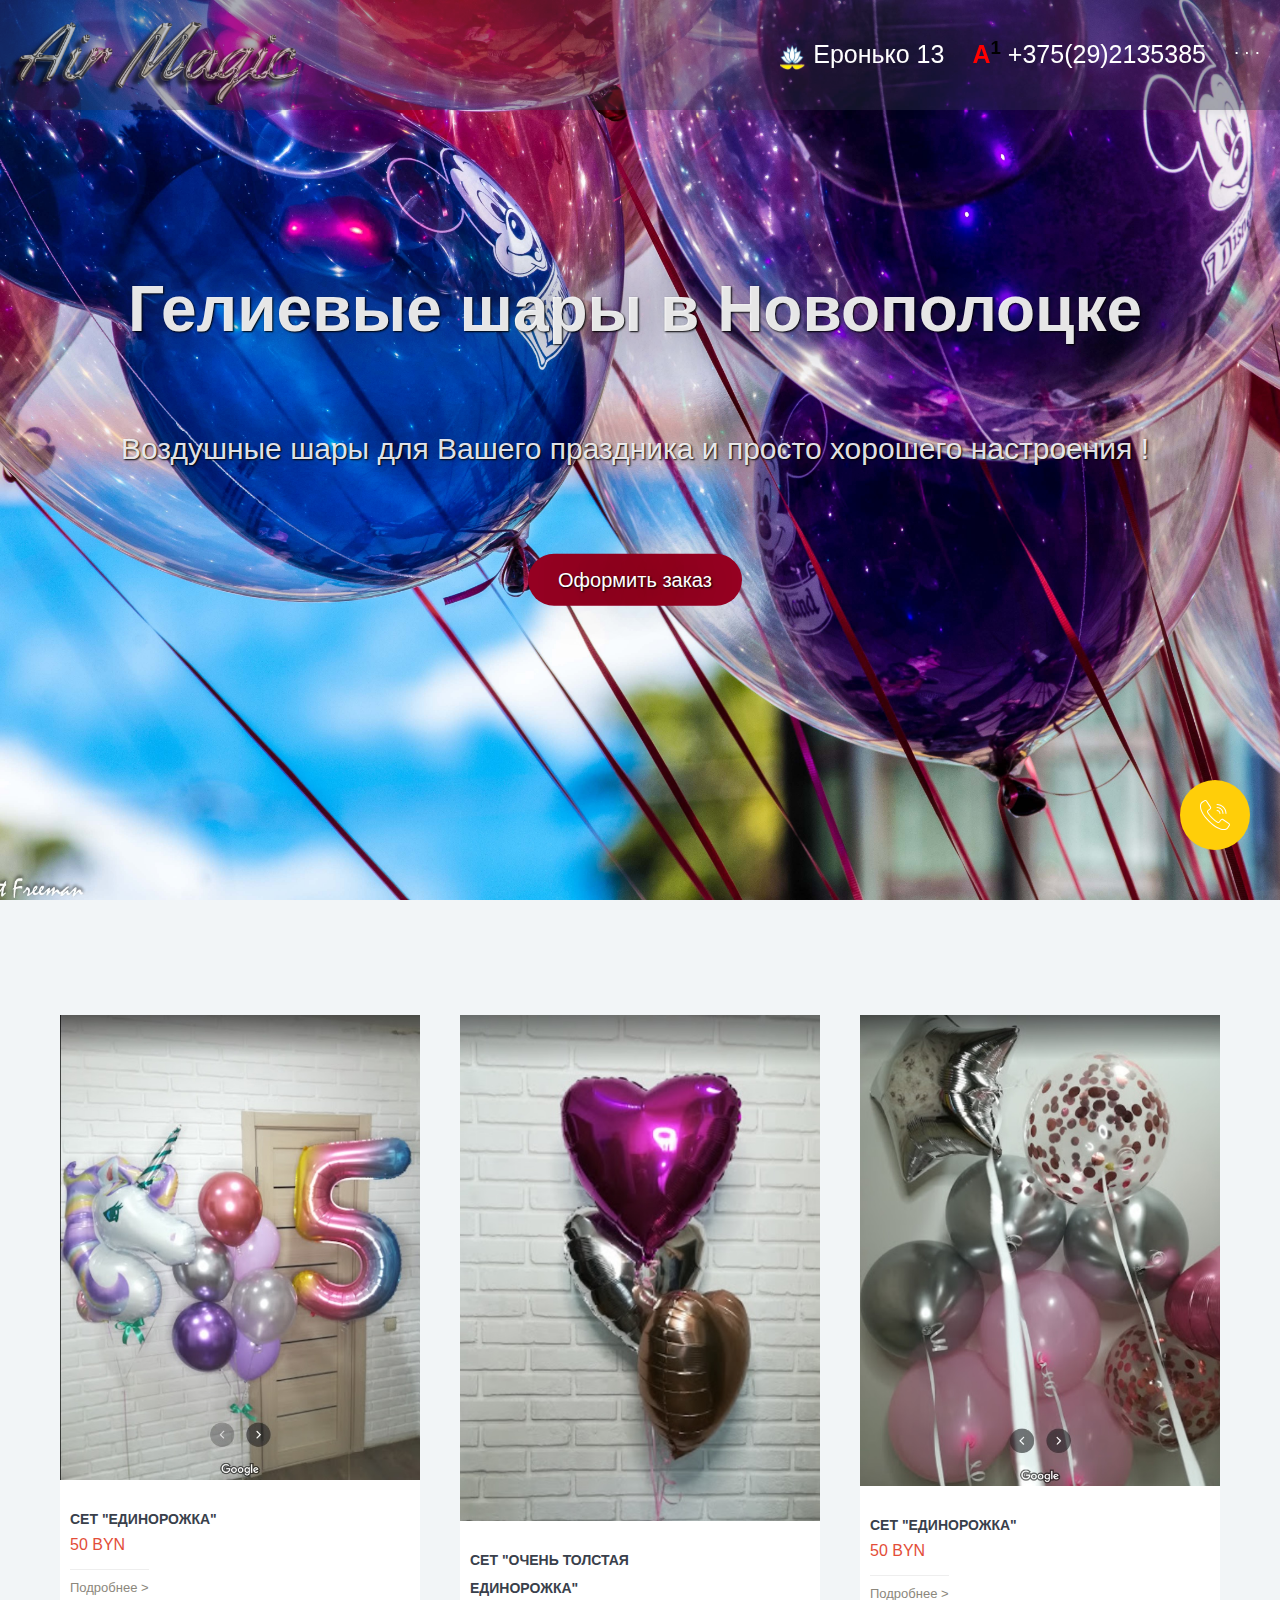
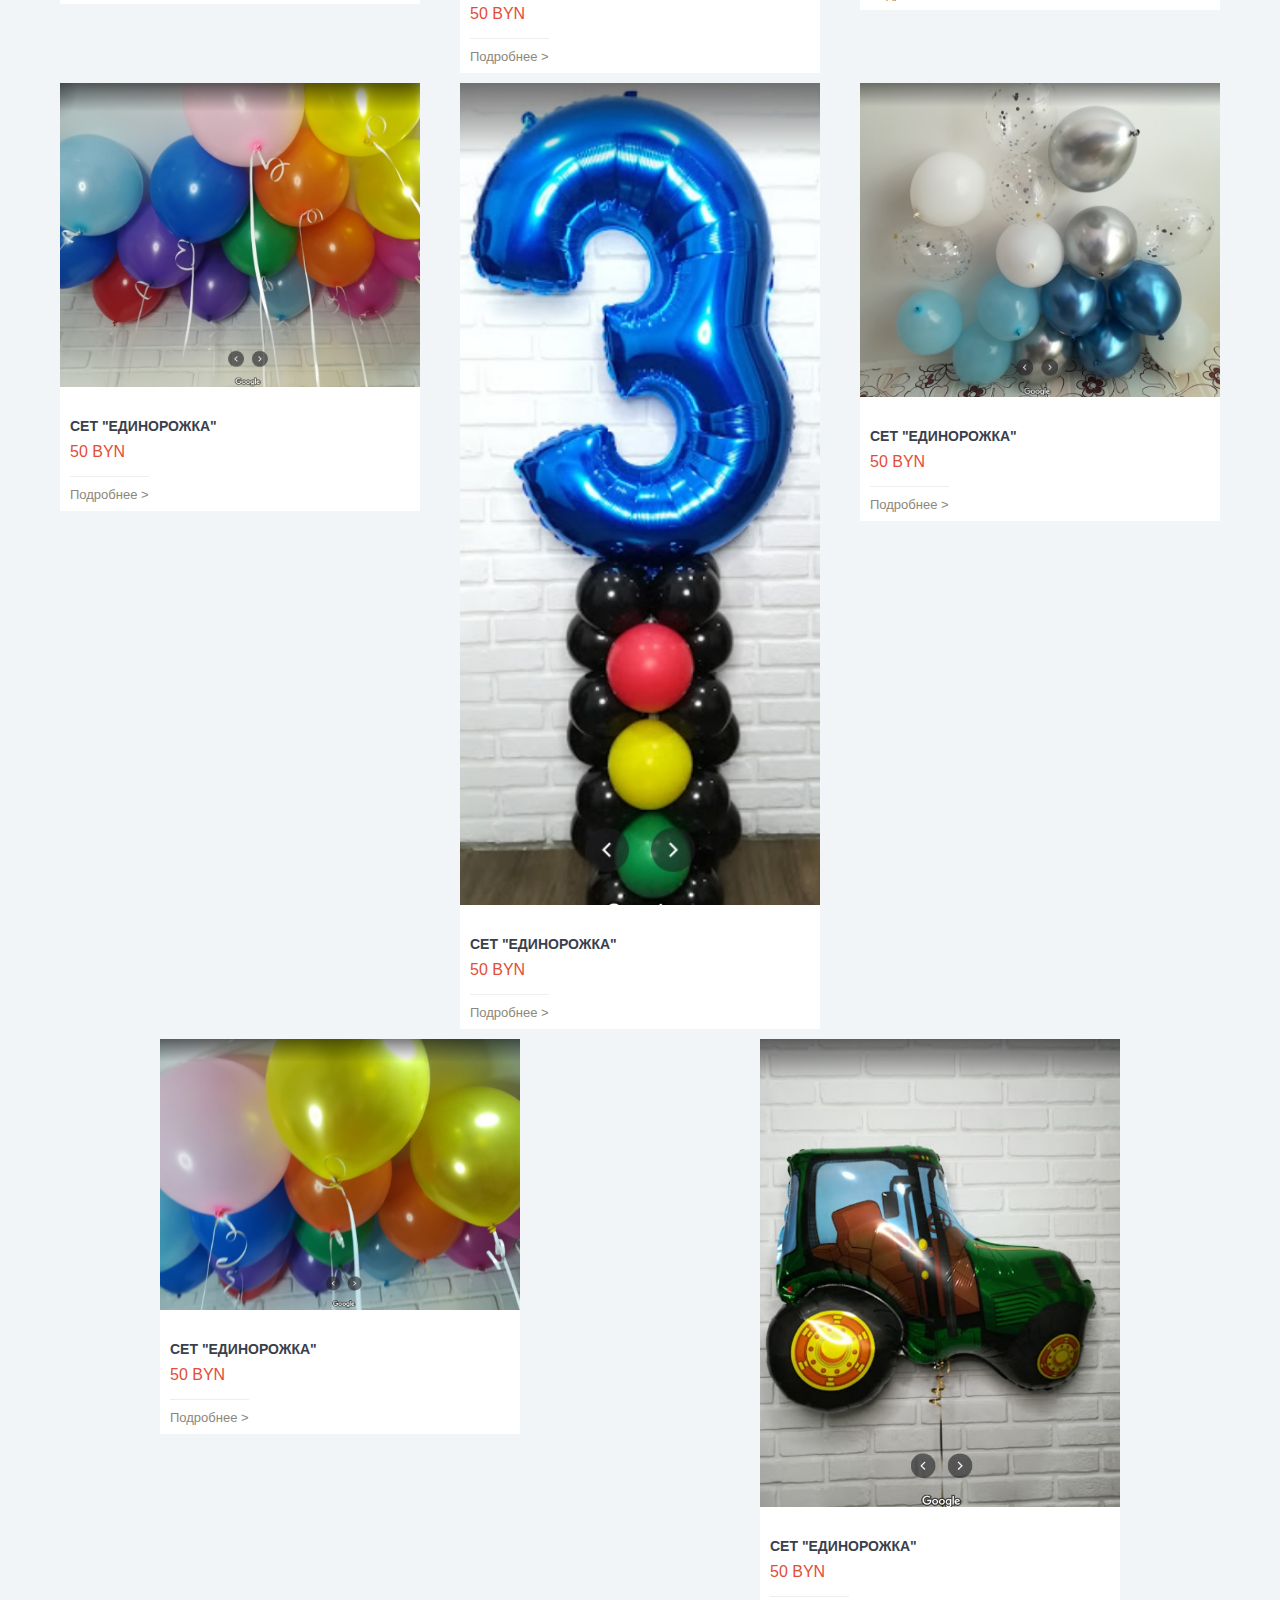
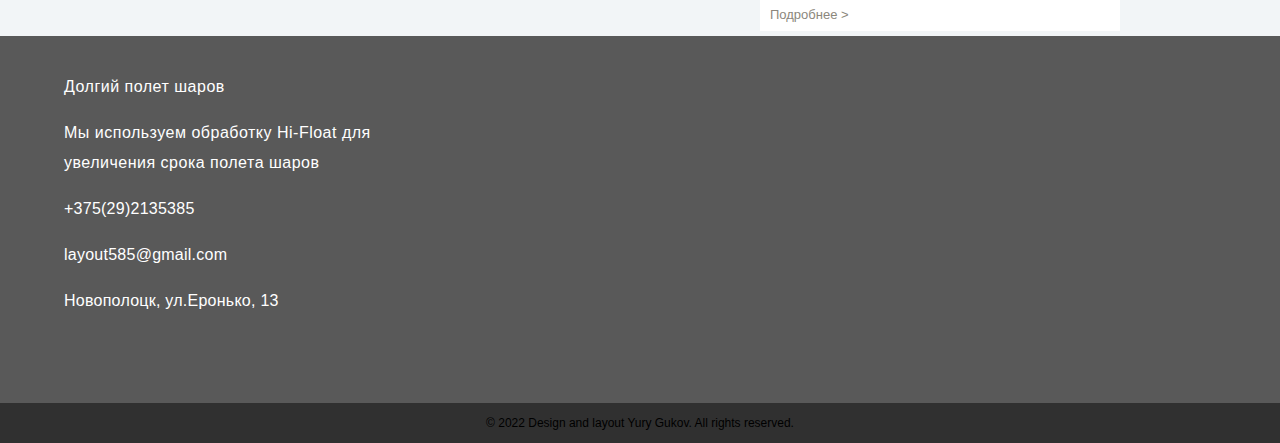
==== commit d1817602: "Add files via upload" ====
--- a/index.html
+++ b/index.html
@@ -2,488 +2,474 @@
 <html lang="en">
 
 <head>
-  <meta charset="UTF-8">
-  <meta name="viewport" content="width=device-width, initial-scale=1.0">
-  <meta http-equiv="X-UA-Compatible" content="ie=edge">
-  <title>Настройка рекламы</title>
-  <link rel="shortcut icon" href="img/ico.png" type="image/png">
-  <link href="https://fonts.googleapis.com/css?family=PT+Serif:400,700|Roboto:400,500&amp;subset=cyrillic"
-    rel="stylesheet">
-  <link rel="stylesheet" href="css/normalize.css">
-  <link rel="stylesheet" href="css/fonts.css">
-  <link rel="stylesheet" href="css/jquery.fancybox.min.css">
-  <link rel="stylesheet" href="css/slick.css">
-  <link rel="stylesheet" href="css/jquery.formstyler.css">
-  <link rel="stylesheet" href="css/style.css">
-  <link rel="stylesheet" href="css/media.css">
+	<meta charset="UTF-8">
+	<meta http-equiv="X-UA-Compatible" content="IE=edge">
+	<meta name="viewport" content="width=device-width, initial-scale=1.0">
+	<title>Шары в НОВОПОЛОЦКЕ</title>
+	<link rel="stylesheet" href="css/style.css">
+	<link rel="stylesheet" href="css/normalize.css">
+	<link rel="stylesheet" href="css/main.css" />
+
 </head>
 
 <body>
-
-
-
-  <header class="header">
-    <div class="header__top">
-      <div class="container">
-        <a class="header__phone1" href=#></a>
-        <a class="header__phone" target="_blank" href="https://api.whatsapp.com/send?phone=375295166323">+375 29 5166323
-          (VIBER, WHATSAPP)</a>
-        <a class="header__skype" href=#>A.HAIDUKOU (SKYPE)</a>
-        <a class="header__mail" href=#>CPC.CPM.CPA@GMAIL.COM</a>
-        <a class="header__btn" target="_blank" href="form.html">ОТПРАВИТЬ СООБЩЕНИЕ</a>
-
-      </div>
-    </div>
-    <div class="header__content">
-      <div class="container">
-        <div class="header__content-inner">
-          <div class="header__logo">
-            <a href=#><img src="img/logo.png" width="600" alt=""></a>
-          </div>
-          <nav class="menu">
-            <ul>
-              <li><button>О компании</button></li>
-              <li><button>Услуги</button></li>
-              <li><button>Контакты</button></li>
-            </ul>
-          </nav>
-        </div>
-      </div>
-    </div>
-  </header>
-
-
-  <section class="slider">
-    <div class="container">
-      <div class="slider__inner">
-        <div class="slider__item">
-          <div class="slider__item-content">
-            <div class="slider__title">
-              Закажите аудит контекстной рекламы в Яндекс.Директ и Google.Adwords.
-            </div>
-            <div class="slider__text">
-              К сожалению, рекламные агенства почти всегда обманывают мелких и средних клиентов.
-            </div>
-            <a data-fancybox data-src="#modal" href="javascript:;" class="default-btn">
-              Оставить заявку
-            </a>
-          </div>
-        </div>
-        <div class="slider__item">
-          <div class="slider__item-content">
-            <div class="slider__title">
-              Узнайте, как обстоят дела на самом деле.
-            </div>
-            <div class="slider__text">
-              Как понять, честный ли у меня подрядчик?
-            </div>
-            <a data-fancybox data-src="#modal" href="javascript:;" class="default-btn">
-              Оставить заявку
-            </a>
-          </div>
-        </div>
-        <div class="slider__item">
-          <div class="slider__item-content">
-            <div class="slider__title">
-              правдивая информация и конкретные рекомендации.
-            </div>
-            <div class="slider__text">
-              Клиенты с бюджетом меньше 120 000 рублей в месяц агентству интересны только для объема.
-            </div>
-            <a data-fancybox data-src="#modal" href="javascript:;" class="default-btn">
-              Оставить заявку
-            </a>
-          </div>
-        </div>
-
-      </div>
-    </div>
-  </section>
-
-
-
-
-  <section class="services">
-    <div class="container">
-      <div class="services__top">
-        <div class="services__title-box">
-          <div class="services__title">
-            Настройка и сопровождение контекстной и таргетированной рекламы.
-            Реклама в соцсетях.
-          </div>
-          <div class="news__blog-title">
-            Комплексный подход к вашему вопросу, своевременная правовую помощь, представление интересов во всех судебных
-            инстанциях.
-          </div>
-        </div>
-
-      </div>
-
-
-      <div>
-        <div class="services__items">
-          <div class="services__item">
-            <img src="img/about-4.png" alt="">
-            <div class="services__item-title">
-              "Контекстная реклама" 
-            </div>
-            <div class="services__item-text">
-              Качественная настройка рекламы сразу в 2-х рекламных сетях
-              Яндекс.Директ и Google.Ads, задействуя все возможные инструменты.
-              Запуск до 10 товарных направлений как на поиске, так и на сайтах-партнёрах,
-              повышаем число конверсий за счет ремаркетинга и ретаргетинга. В начале каждого месяца
-              следующим за отчетным предоставляем отчёт по результатам кампании.
-            </div>
-            <div class="services__item-btn">
-              <a class="default-btn services__item-prise" href="#">12000 ₽</a>
-              <a data-fancybox data-src="#modal" href="javascript:;" class="default-btn services__btn">
-                Заказать
-              </a>
-            </div>
-          </div>
-          <div class="services__item">
-            <img src="img/about-5.png" alt="">
-            <div class="services__item-title">
-              "Реклама в соцсетях" 
-            </div>
-            <div class="services__item-text">
-              В данном тарифе предлагаем качественную настройку сразу в 2-х рекламных сетях Яндекс.Директ и
-              Google.Ads, задействуя все возможные инструменты. Запускаем до 10 товарных направлений как на поиске,
-              так и на сайтах-партнёрах, повышаем число конверсий за счет ремаркетинга и ретаргетинга.
-              В начале каждого месяца следующим за отчетным предоставляем отчёт по результатам кампании.
-            </div>
-            <div class="services__item-btn">
-              <a class="default-btn services__item-prise" href="#">25000 ₽</a>
-              <a data-fancybox data-src="#modal" href="javascript:;" class="default-btn services__btn ">
-                Заказать
-              </a>
-            </div>
-          </div>
-          <div class="services__item">
-            <img src="img/about-6.png" alt="">
-            <div class="services__item-title">
-              "Поддержка и сопровождение"
-            </div>
-            <div class="services__item-text">
-              В цену работ входит аудит качества настройки рекламных систем Яндекс.Директ и Google.Adwords. Анализ
-              корректности работы систем аналитики и соответствие вашим бизнес-целям. Глубокая проверка настроек и
-              качества, поиск "протечек" и "точек роста". Поддержка после завершения аудита - 30 дней. Срок работ - до
-              14 рабочих дней. На выходе вы получаете исчерпывающий документ с оценкой текущей ситуации.
-            </div>
-            <div class="services__item-btn">
-              <a class="default-btn services__item-prise" href="#">45000 ₽</a>
-              <a data-fancybox data-src="#modal" href="javascript:;" class="default-btn services__btn">
-                Заказать
-              </a>
-            </div>
-          </div>
-        </div>
-
-        
-
-
-        </div>
-      </div>
-  </section>
-
-  <section class="services">
-    <div class="container">
-      <div class="services__top">
-        <div class="services__title-box">
-          <div class="services__title">
-            Аудит качества настройки контекстной рекламы
-          </div>
-          <div class="news__blog-title">
-            Комплексный подход к вашему вопросу, своевременная правовую помощь, представление интересов во всех судебных
-            инстанциях.
-          </div>
-        </div>
-
-      </div>
-
-
-      <div class="services__items">
-        <div class="services__item">
-          <img src="img/about-1.png" alt="">
-          <div class="services__item-title">
-            "Экспресс"
-          </div>
-          <div class="services__item-text">
-            В цену работ входит аудит качества настройки одной рекламной системы (Яндекс.Директ или Google.Adwords). А
-            также анализ одной подключенной системы аналитики. На выходе вы получаете документ 2-3 страницы с анализом
-            ситуации, и список основных рекомендаций. Срок работ - до 3 рабочих дней. Поддержка и ответы на ваши вопросы
-            после аудита - 7 дней.
-          </div>
-          <div class="services__item-btn">
-            <a class="default-btn services__item-prise" href="#">12000 ₽</a>
-            <a data-fancybox data-src="#modal" href="javascript:;" class="default-btn services__btn">
-              Заказать
-            </a>
-          </div>
-        </div>
-        <div class="services__item">
-          <img src="img/about-2.png" alt="">
-          <div class="services__item-title">
-            "Стандарт"
-          </div>
-          <div class="services__item-text">
-            В цену работ входит аудит качества настройки рекламных систем Яндекс.Директ и Google.Adwords. А также анализ
-            одной подключенной системы аналитики. На выходе вы получаете развернутый документ с анализом ситуации, и
-            список основных рекомендаций. Срок работ - до 7 рабочих дней. Поддержка и ответы на ваши вопросы после
-            аудита - 7 дней.
-          </div>
-          <div class="services__item-btn">
-            <a class="default-btn services__item-prise" href="#">25000 ₽</a>
-            <a data-fancybox data-src="#modal" href="javascript:;" class="default-btn services__btn">
-              Заказать
-            </a>
-          </div>
-        </div>
-        <div class="services__item">
-          <img src="img/about-3.png" alt="">
-          <div class="services__item-title">
-            "Глубокий" 
-          </div>
-          <div class="services__item-text">
-            В цену работ входит аудит качества настройки рекламных систем Яндекс.Директ и Google.Adwords. Анализ
-            корректности работы систем аналитики и соответствие вашим бизнес-целям. Глубокая проверка настроек и
-            качества, поиск "протечек" и "точек роста". Поддержка после завершения аудита - 30 дней. Срок работ - до 14
-            рабочих дней. На выходе вы получаете исчерпывающий документ с оценкой текущей ситуации.
-          </div>
-          <div class="services__item-btn">
-            <a class="default-btn services__item-prise" href="#">45000 ₽</a>
-            <a data-fancybox data-src="#modal" href="javascript:;" class="default-btn services__btn">
-              Заказать
-            </a>
-          </div>
-        </div>
-      </div>
-    </div>
-  </section>
-
-
-  <section class="about">
-    <div class="container">
-      <div class="about__inner">
-        <div class="about__title">
-          Обо мне
-        </div>
-        <div class="slider__text">
-         <p> — Почему я должен заказать аудит у вас? Кто вы вообще такой?</p>
-         <p>— Меня зовут Андрей Гайдуков. Я интернет-маркетолог. С интернет-проектами работаю с 2008 г.
- С контекстной рекламой начал работать ежедневно с 2014 г. Работал с агентствами, как фрилансер, 
- как ИП. С 2016 начал анализировать чужую работу.
-  В конце 2017 года я выиграл конкурс от Google как PPC Senior.</p>
-        </div>
-       
-      </div>
-
-      
-    </div>
-  </section>
-
-
-  <section class="services">
-    <div class="container">
-    <div class="news__inner">
-      <div class="news__slider">
-        <div class="news__blog-title"> Мои значимые сертификаты Яндекс.Директ, Google.Adwords:
-          (понимаю, что для многих это важно)</div>
-        <div class="news__slider-inner">
-          <div class="news__slider-item">
-
-            <img src="img/sertificates/1.jpg" width="550" alt="">
-
-          </div>
-
-          <div class="news__slider-item">
-
-            <img src="img/sertificates/2.jpg" width="550" alt="">
-
-          </div>
-
-          <div class="news__slider-item">
-
-            <img src="img/sertificates/3.jpg" width="550" alt="">
-
-          </div>
-
-          <div class="news__slider-item">
-
-            <img src="img/sertificates/4.jpg" width="550" alt="">
-
-          </div>
-
-          <div class="news__slider-item">
-
-            <img src="img/sertificates/5.jpg" width="550" alt="">
-
-          </div>
-
-          <div class="news__slider-item">
-
-            <img src="img/sertificates/6.jpg" height="425" alt="">
-
-          </div>
-
-          <div class="news__slider-item">
-
-            <img src="img/sertificates/7.jpg" height="425" alt="">
-
-          </div>
-
-          <div class="news__slider-item">
-            <img src="img/sertificates/8.jpg" height="425" alt="">
-          </div>
-
-        </div>
-      </div>
-      <!-- тут наш код для отключения -->
-      <!--<a href="#" class="news__blog">
-      <div class="news__images">
-        <img src="img/news-1.jpg" alt="">
-        <div class="news__date">03.04</div>
-      </div>
-      <div class="news__blog-title">
-        Новость компании
-      </div>
-      <div class="news__blog-text">
-        На сегодняшний день, коллектив компании объединяет высокопрофессиональных экспертов имеющих специализации в
-        отдельных областях права...»
-      </div>
-    </a>-->
-      <div class="news__slider">
-        <div class="news__blog-title">
-          Меня зовут Андрей Гайдуков. Я интернет-маркетолог.
-          В конце 2017
-          года я выиграл конкурс от Google как PPC Senior.
-        </div>
-        <iframe width="550" height="425" src="https://www.youtube.com/embed/ifAwZTt7voI"
-          title="YouTube video player" frameborder="0"
-          allow="accelerometer; autoplay; clipboard-write; encrypted-media; gyroscope; picture-in-picture"
-          allowfullscreen></iframe>
-      </div>
-    </div>    
-  </section>
-
-  <section class="form">
-    <div class="container">
-      <div class="form__inner">
-        <div class="form__content">
-          <div class="form__title-box">
-            <div class="form__title">
-              Получить Консультацию
-            </div>
-            <div class="news__blog-title">
-              Комплексный подход к вашему вопросу, своевременная правовую помощь, представление интересов во всех
-              судебных инстанциях.
-            </div>
-          </div>
-          <div class="form__box">
-            <form>
-              <div class="form__box-inner">
-                <div class="form__box-left">
-                  <label>
-                    E-mail
-                    <input type="text">
-                  </label>
-                  <label>
-                    Контактный телефон
-                    <input type="text">
-                  </label>
-                  <label>
-                    ФИО
-                    <input type="text">
-                  </label>
-                  <label>
-                    Тема вопроса
-                    <select>
-                      <option>-------------</option>
-                      <option>-------------</option>
-                      <option>-------------</option>
-                      <option>-------------</option>
-                    </select>
-                  </label>
-                </div>
-                <div class="form__box-right">
-                  <label>
-                    Сообщение
-                    <textarea></textarea>
-                  </label>
-                  <button class="default-btn" type="submit">Получить консультацию</button>
-                </div>
-              </div>
-            </form>
-          </div>
-        </div>
-      </div>
-    </div>
-  </section>
-
- 
-
-
-
-  <footer class="footer">
-    <div class="footer__content">
-      <div class="container">
-        <div class="footer__inner">
-          <div class="footer__info">
-            <div class="footer__title">
-              Комплексное закрытие предприятия
-            </div>
-            <div class="footer__text">
-              Полное прекращение существования юридического лица с сохранением легальности всей предыдущей деятельности.
-            </div>
-            <a data-fancybox data-src="#modal" href="javascript:;" class="header__btn" href="#">
-              Бесплатная консультация
-            </a>
-            <ul class="footer__list">
-              <li><a class="footer__phone" href="tel:380963092145">+38 (096) 309 21 45</a></li>
-              <li><a href="#">layout585@gmail.com</a></li>
-              <li><a class="footer__adress" href="#">Киев, ул.Пушиной, 13</a></li>
-            </ul>
-          </div>
-          <div class="footer__map">
-            <iframe height="250px"
-              src="https://www.google.com/maps/embed?pb=!1m18!1m12!1m3!1d2540.124391996489!2d30.364922015731644!3d50.457408279476354!2m3!1f0!2f0!3f0!3m2!1i1024!2i768!4f13.1!3m3!1m2!1s0x40d4cc919501b4ef%3A0x71a476f68f4c8246!2z0YPQuy4g0KTQtdC-0LTQvtGA0Ysg0J_Rg9GI0LjQvdC-0LksIDEzLCDQmtC40LXQsiwgMDIwMDA!5e0!3m2!1sru!2sua!4v1555013165886!5m2!1sru!2sua"
-              frameborder="0" style="border:0" allowfullscreen></iframe>
-          </div>
-        </div>
-      </div>
-    </div>
-    <div class="footer__copy">
-      <div class="container">
-        <div class="copy__text">
-          © 2017 Template by Anastasia Shaposhnyk. Все права защищены.
-        </div>
-      </div>
-    </div>
-  </footer>
-
-  <div id="modal">
-    <form>
-      <input type="text" placeholder="Ваше имя">
-      <input type="text" placeholder="Ваш телефон">
-      <input type="submit" value="Отправить">
-    </form>
+	<!-- Sticky header -->
+	<header>
+		<div class="header-inner ">
+			<div class="header-logo">
+				<img src="images/logo.png">
+			</div>
+			<nav class="header-navigation">
+
+				<a class="np" href="#"><sup></sup>Еронько 13</a>
+				<a href="tel:375292135385"><b style="color:red">A</b><sup style="color:black"><b>1</b></sup>
+					+375(29)2135385</a>
+				<a href="#"><sup>.&nbsp;.&nbsp;.</sup></a>
+				<button><sup>.&nbsp;.&nbsp;.</sup></button>
+			</nav>
+		</div>
+	</header>
+	<!-- Content -->
+	<main>
+
+		<div class="mainimage">
+
+			<div class="maintext">
+				<span><b>Гелиевые шары в Новополоцке</b></span>
+
+				<br><span style="font-size: 30px;">Воздушные шары для Вашего праздника и просто хорошего
+					настроения&nbsp;!</span>
+				<br><span><a target="_blank" href="form.html">Оформить заказ</a></span>
+			</div>
+
+
+
+		</div>
+
+
+		<div class="main">
+
+
+			<!-- Это 1я карточка -->
+			<article class="widget">
+				<div class="product-item">
+					<div class="product-img">
+						<a href="">
+							<img src="images/1.jpg"><!-- Адрес фотографии для первой карточи -->
+						</a>
+					</div>
+					<div class="product-list">
+						<h3>Сет "Единорожка"</h3><!-- Название -->
+
+						<span class="price">50 BYN</span><!-- Цена -->
+						<div class="actions">
+
+							<div class="add-to-cart">
+
+								<a href="" class="cart-button">Подробнее ></a>
+
+								<div class="submenu">
+									<!-- Всплывающее пояснение <p> значит новый абзац больше 5 ти не влезет -->
+									<p> Набор включает в себя :</p>
+									<p>- 1 Фольгированный единорог</p>
+									<p>- 4 шара "хром"</p>
+									<p>- 3 шара "латексный"</p>
+									<p>- 1 цифра "5" фольга</p>
+
+								</div>
+							</div>
+						</div>
+					</div>
+				</div>
+			</article>
+			<!-- конец первой карточи -->
+
+			<!-- 2-я карточка и так далее можно добавлять артиклей сколько хочешь -->
+			<article class="widget">
+				<div class="product-item">
+					<div class="product-img">
+						<a href="">
+							<img src="images/2.jpg">
+						</a>
+					</div>
+					<div class="product-list">
+						<h3>Сет "Очень толстая Единорожка"</h3>
+
+						<span class="price">50 BYN</span>
+						<div class="actions">
+
+							<div class="add-to-cart">
+
+								<a href="" class="cart-button">Подробнее ></a>
+
+								<div class="submenu">
+									<p> Набор включает в себя :</p>
+									<p>- 1 Фольгированный единорог</p>
+									<p>- 4 шара "хром"</p>
+									<p>- 3 шара "латексный"</p>
+									<p>- 1 цифра "5" фольга</p>
+
+								</div>
+							</div>
+						</div>
+					</div>
+				</div>
+			</article>
+
+			<article class="widget">
+				<div class="product-item">
+					<div class="product-img">
+						<a href="">
+							<img src="images/3.jpg">
+						</a>
+					</div>
+					<div class="product-list">
+						<h3>Сет "Единорожка"</h3>
+
+						<span class="price">50 BYN</span>
+						<div class="actions">
+
+							<div class="add-to-cart">
+
+								<a href="" class="cart-button">Подробнее ></a>
+
+								<div class="submenu">
+									<p> Набор включает в себя :</p>
+									<p>- 1 Фольгированный единорог</p>
+									<p>- 4 шара "хром"</p>
+									<p>- 3 шара "латексный"</p>
+									<p>- 1 цифра "5" фольга</p>
+
+								</div>
+							</div>
+						</div>
+					</div>
+				</div>
+			</article>
+
+			<article class="widget">
+				<div class="product-item">
+					<div class="product-img">
+						<a href="">
+							<img src="images/4.jpg">
+						</a>
+					</div>
+					<div class="product-list">
+						<h3>Сет "Единорожка"</h3>
+
+						<span class="price">50 BYN</span>
+						<div class="actions">
+
+							<div class="add-to-cart">
+
+								<a href="" class="cart-button">Подробнее ></a>
+
+								<div class="submenu">
+									<p> Набор включает в себя :</p>
+									<p>- 1 Фольгированный единорог</p>
+									<p>- 4 шара "хром"</p>
+									<p>- 3 шара "латексный"</p>
+									<p>- 1 цифра "5" фольга</p>
+
+								</div>
+							</div>
+						</div>
+					</div>
+				</div>
+			</article>
+
+			<article class="widget">
+				<div class="product-item">
+					<div class="product-img">
+						<a href="">
+							<img src="images/5.jpg">
+						</a>
+					</div>
+					<div class="product-list">
+						<h3>Сет "Единорожка"</h3>
+
+						<span class="price">50 BYN</span>
+						<div class="actions">
+
+							<div class="add-to-cart">
+
+								<a href="" class="cart-button">Подробнее ></a>
+
+								<div class="submenu">
+									<p> Набор включает в себя :</p>
+									<p>- 1 Фольгированный единорог</p>
+									<p>- 4 шара "хром"</p>
+									<p>- 3 шара "латексный"</p>
+									<p>- 1 цифра "5" фольга</p>
+
+								</div>
+							</div>
+						</div>
+					</div>
+				</div>
+			</article>
+
+			<article class="widget">
+				<div class="product-item">
+					<div class="product-img">
+						<a href="">
+							<img src="images/6.jpg">
+						</a>
+					</div>
+					<div class="product-list">
+						<h3>Сет "Единорожка"</h3>
+
+						<span class="price">50 BYN</span>
+						<div class="actions">
+
+							<div class="add-to-cart">
+
+								<a href="" class="cart-button">Подробнее ></a>
+
+								<div class="submenu">
+									<p> Набор включает в себя :</p>
+									<p>- 1 Фольгированный единорог</p>
+									<p>- 4 шара "хром"</p>
+									<p>- 3 шара "латексный"</p>
+									<p>- 1 цифра "5" фольга</p>
+
+								</div>
+							</div>
+						</div>
+					</div>
+				</div>
+			</article>
+
+			<article class="widget">
+				<div class="product-item">
+					<div class="product-img">
+						<a href="">
+							<img src="images/7.jpg">
+						</a>
+					</div>
+					<div class="product-list">
+						<h3>Сет "Единорожка"</h3>
+
+						<span class="price">50 BYN</span>
+						<div class="actions">
+
+							<div class="add-to-cart">
+
+								<a href="" class="cart-button">Подробнее ></a>
+
+								<div class="submenu">
+									<p> Набор включает в себя :</p>
+									<p>- 1 Фольгированный единорог</p>
+									<p>- 4 шара "хром"</p>
+									<p>- 3 шара "латексный"</p>
+									<p>- 1 цифра "5" фольга</p>
+
+								</div>
+							</div>
+						</div>
+					</div>
+				</div>
+			</article>
+
+			<article class="widget">
+				<div class="product-item">
+					<div class="product-img">
+						<a href="">
+							<img src="images/8.jpg">
+						</a>
+					</div>
+					<div class="product-list">
+						<h3>Сет "Единорожка"</h3>
+
+						<span class="price">50 BYN</span>
+						<div class="actions">
+
+							<div class="add-to-cart">
+
+								<a href="" class="cart-button">Подробнее ></a>
+
+								<div class="submenu">
+									<p> Набор включает в себя :</p>
+									<p>- 1 Фольгированный единорог</p>
+									<p>- 4 шара "хром"</p>
+									<p>- 3 шара "латексный"</p>
+									<p>- 1 цифра "5" фольга</p>
+
+								</div>
+							</div>
+						</div>
+					</div>
+				</div>
+			</article>
+
+
+
+			
+		</div>
+
+	</main>
+
+	<footer>
+		<div class="footer">
+
+
+			
+				<div class="footer__text">
+					<p>Долгий полет шаров</p>
+					<p>Мы используем обработку Hi-Float для увеличения срока полета шаров</p>
+					<p><a href="tel:375292135385"> +375(29)2135385</a></p>
+					<p><a href="#">layout585@gmail.com</a></p>
+					<p><a href="#">Новополоцк, ул.Еронько, 13</a></p>
+				</div>
+
+				
+			
+			<div class="footer__map">
+				<iframe
+					src="https://www.google.com/maps/embed?pb=!1m14!1m8!1m3!1d36130.9118868394!2d28.6827782939059!3d55.52919917950264!3m2!1i1024!2i768!4f13.1!3m3!1m2!1s0x0%3A0x949cb48cec1b2f0c!2sAir_Magic!5e0!3m2!1sru!2sby!4v1643385815252!5m2!1sru!2sby"
+					width="400" height="300" style="border:0;" allowfullscreen="" loading="lazy"></iframe>
+
+			</div>
+
+		</div>
+
+		<div class="footer__copy">
+			© 2022 Design and layout Yury Gukov. All rights reserved.
+		</div>
+	</footer>
+
+	<div class="multibutton">
+		<ul class="multibutton__list">
+			 <li class="multibutton__item">
+				  <a href="tel:+375291112233" class="multibutton__title">РџРѕРІРѕРЅРёС‚СЊ РЅР°Рј</a>
+				  <a href="tel:+375291112233" class="multibutton__icon">
+						<svg height="512" viewBox="0 0 74 74" width="512" xmlns="http://www.w3.org/2000/svg"><path d="m53.5 72h-33a4 4 0 0 1 -4-4v-62a4 4 0 0 1 4-4h33a4 4 0 0 1 4 4v62a4 4 0 0 1 -4 4zm-33-68a2 2 0 0 0 -2 2v62a2 2 0 0 0 2 2h33a2 2 0 0 0 2-2v-62a2 2 0 0 0 -2-2z"></path><path d="m56.5 13h-39a1 1 0 0 1 0-2h39a1 1 0 0 1 0 2z"></path><path d="m56.5 59h-39a1 1 0 0 1 0-2h39a1 1 0 0 1 0 2z"></path><path d="m37 68.188a3.688 3.688 0 1 1 3.688-3.688 3.692 3.692 0 0 1 -3.688 3.688zm0-5.375a1.688 1.688 0 1 0 1.688 1.687 1.689 1.689 0 0 0 -1.688-1.687z"></path><path d="m41 8.75h-8a1 1 0 0 1 0-2h8a1 1 0 0 1 0 2z"></path></svg>
+				  </a>
+			 </li>
+			 <li class="multibutton__item">
+				  <a href="" class="multibutton__title">РћСЃС‚Р°РІРёС‚СЊ Р·Р°СЏРІРєСѓ РЅР° Р·РІРѕРЅРѕРє</a>
+				  <a href="" class="multibutton__icon">
+						<svg version="1.1" xmlns="http://www.w3.org/2000/svg" xmlns:xlink="http://www.w3.org/1999/xlink" x="0px" y="0px" viewBox="0 0 512.076 512.076" style="enable-background:new 0 0 512.076 512.076;" xml:space="preserve">
+							 <g transform="translate(-1 -1)">
+							 <g>
+							 <g>
+							 <path d="M499.639,396.039l-103.646-69.12c-13.153-8.701-30.784-5.838-40.508,6.579l-30.191,38.818
+							 c-3.88,5.116-10.933,6.6-16.546,3.482l-5.743-3.166c-19.038-10.377-42.726-23.296-90.453-71.04s-60.672-71.45-71.049-90.453
+							 l-3.149-5.743c-3.161-5.612-1.705-12.695,3.413-16.606l38.792-30.182c12.412-9.725,15.279-27.351,6.588-40.508l-69.12-103.646
+							 C109.12,1.056,91.25-2.966,77.461,5.323L34.12,31.358C20.502,39.364,10.511,52.33,6.242,67.539
+							 c-15.607,56.866-3.866,155.008,140.706,299.597c115.004,114.995,200.619,145.92,259.465,145.92
+							 c13.543,0.058,27.033-1.704,40.107-5.239c15.212-4.264,28.18-14.256,36.181-27.878l26.061-43.315
+							 C517.063,422.832,513.043,404.951,499.639,396.039z M494.058,427.868l-26.001,43.341c-5.745,9.832-15.072,17.061-26.027,20.173
+							 c-52.497,14.413-144.213,2.475-283.008-136.32S8.29,124.559,22.703,72.054c3.116-10.968,10.354-20.307,20.198-26.061
+							 l43.341-26.001c5.983-3.6,13.739-1.855,17.604,3.959l37.547,56.371l31.514,47.266c3.774,5.707,2.534,13.356-2.85,17.579
+							 l-38.801,30.182c-11.808,9.029-15.18,25.366-7.91,38.332l3.081,5.598c10.906,20.002,24.465,44.885,73.967,94.379
+							 c49.502,49.493,74.377,63.053,94.37,73.958l5.606,3.089c12.965,7.269,29.303,3.898,38.332-7.91l30.182-38.801
+							 c4.224-5.381,11.87-6.62,17.579-2.85l103.637,69.12C495.918,414.126,497.663,421.886,494.058,427.868z"></path>
+							 <path d="M291.161,86.39c80.081,0.089,144.977,64.986,145.067,145.067c0,4.713,3.82,8.533,8.533,8.533s8.533-3.82,8.533-8.533
+							 c-0.099-89.503-72.63-162.035-162.133-162.133c-4.713,0-8.533,3.82-8.533,8.533S286.448,86.39,291.161,86.39z"></path>
+							 <path d="M291.161,137.59c51.816,0.061,93.806,42.051,93.867,93.867c0,4.713,3.821,8.533,8.533,8.533
+							 c4.713,0,8.533-3.82,8.533-8.533c-0.071-61.238-49.696-110.863-110.933-110.933c-4.713,0-8.533,3.82-8.533,8.533
+							 S286.448,137.59,291.161,137.59z"></path>
+							 <path d="M291.161,188.79c23.552,0.028,42.638,19.114,42.667,42.667c0,4.713,3.821,8.533,8.533,8.533s8.533-3.82,8.533-8.533
+							 c-0.038-32.974-26.759-59.696-59.733-59.733c-4.713,0-8.533,3.82-8.533,8.533S286.448,188.79,291.161,188.79z"></path>
+							 </g>
+							 </g>
+							 </g>
+						</svg>
+				  </a>
+			 </li>
+			 <li class="multibutton__item">
+				  <a href="viber://chat?number=%2B375291112233" class="multibutton__title">РќР°РїРёС€РёС‚Рµ РЅР°Рј РІ Р’Р°Р№Р±РµСЂ</a>
+				  <a href="viber://chat?number=%2B375291112233" class="multibutton__icon">
+						<svg version="1.1" xmlns="http://www.w3.org/2000/svg" xmlns:xlink="http://www.w3.org/1999/xlink" x="0px" y="0px" viewBox="0 0 52.511 52.511" style="enable-background:new 0 0 52.511 52.511;" xml:space="preserve">
+							 <g>
+							 <g>
+							 <path d="M31.256,0H21.254C10.778,0,2.255,8.521,2.255,18.995v9.01c0,7.8,4.793,14.81,12,17.665v5.841
+							 c0,0.396,0.233,0.754,0.595,0.914c0.13,0.058,0.268,0.086,0.405,0.086c0.243,0,0.484-0.089,0.671-0.259L21.725,47h9.531
+							 c10.476,0,18.999-8.521,18.999-18.995v-9.01C50.255,8.521,41.732,0,31.256,0z M48.255,28.005C48.255,37.376,40.63,45,31.256,45
+							 h-9.917c-0.248,0-0.487,0.092-0.671,0.259l-4.413,3.997v-4.279c0-0.424-0.267-0.802-0.667-0.942
+							 C8.81,41.638,4.255,35.196,4.255,28.005v-9.01C4.255,9.624,11.881,2,21.254,2h10.002c9.374,0,16.999,7.624,16.999,16.995V28.005z"></path>
+							 <path d="M39.471,30.493l-6.146-3.992c-0.672-0.437-1.472-0.585-2.255-0.423c-0.784,0.165-1.458,0.628-1.895,1.303l-0.289,0.444
+							 c-2.66-0.879-5.593-2.002-7.349-7.085l0.727-0.632h0c1.248-1.085,1.379-2.983,0.294-4.233l-4.808-5.531
+							 c-0.362-0.417-0.994-0.46-1.411-0.099l-3.019,2.624c-2.648,2.302-1.411,5.707-1.004,6.826c0.018,0.05,0.04,0.098,0.066,0.145
+							 c0.105,0.188,2.612,4.662,6.661,8.786c4.065,4.141,11.404,7.965,11.629,8.076c0.838,0.544,1.781,0.805,2.714,0.805
+							 c1.638,0,3.244-0.803,4.202-2.275l2.178-3.354C40.066,31.413,39.934,30.794,39.471,30.493z M35.91,34.142
+							 c-0.901,1.388-2.763,1.782-4.233,0.834c-0.073-0.038-7.364-3.835-11.207-7.75c-3.592-3.659-5.977-7.724-6.302-8.291
+							 c-0.792-2.221-0.652-3.586,0.464-4.556l2.265-1.968l4.152,4.776c0.369,0.424,0.326,1.044-0.096,1.411l-1.227,1.066
+							 c-0.299,0.26-0.417,0.671-0.3,1.049c2.092,6.798,6.16,8.133,9.13,9.108l0.433,0.143c0.433,0.146,0.907-0.021,1.155-0.403
+							 l0.709-1.092c0.146-0.226,0.37-0.379,0.63-0.434c0.261-0.056,0.527-0.004,0.753,0.143l5.308,3.447L35.91,34.142z"></path>
+							 <path d="M28.538,16.247c-0.532-0.153-1.085,0.156-1.236,0.688c-0.151,0.531,0.157,1.084,0.688,1.235
+							 c1.49,0.424,2.677,1.613,3.097,3.104c0.124,0.44,0.525,0.729,0.962,0.729c0.09,0,0.181-0.012,0.272-0.037
+							 c0.531-0.15,0.841-0.702,0.691-1.234C32.405,18.578,30.69,16.859,28.538,16.247z"></path>
+							 <path d="M36.148,22.219c0.09,0,0.181-0.012,0.272-0.037c0.532-0.15,0.841-0.703,0.691-1.234c-1.18-4.183-4.509-7.519-8.689-8.709
+							 c-0.531-0.153-1.084,0.158-1.235,0.689c-0.151,0.531,0.157,1.084,0.688,1.235c3.517,1,6.318,3.809,7.311,7.328
+							 C35.311,21.931,35.711,22.219,36.148,22.219z"></path>
+							 <path d="M27.991,7.582c-0.532-0.153-1.085,0.156-1.236,0.689c-0.151,0.531,0.157,1.084,0.688,1.235
+							 c5.959,1.695,10.706,6.453,12.388,12.416c0.124,0.44,0.525,0.729,0.962,0.729c0.09,0,0.181-0.012,0.272-0.037
+							 c0.531-0.15,0.841-0.703,0.691-1.234C39.887,14.753,34.613,9.467,27.991,7.582z"></path>
+							 </g>
+							 </g>
+						</svg>
+				  </a>
+			 </li>
+			 <li class="multibutton__item">
+				  <a href="https://wa.me/+375291112233" class="multibutton__title">РќР°РїРёС€РёС‚Рµ РЅР°Рј РІ Whatsapp</a>
+				  <a href="https://wa.me/+375291112233" class="multibutton__icon">
+						<svg version="1.1" id="Capa_1" xmlns="http://www.w3.org/2000/svg" xmlns:xlink="http://www.w3.org/1999/xlink" x="0px" y="0px" viewBox="0 0 52 52" style="enable-background:new 0 0 52 52;" xml:space="preserve">
+						<g>
+						<g>
+						<path d="M26,0C11.663,0,0,11.663,0,26c0,4.891,1.359,9.639,3.937,13.762C2.91,43.36,1.055,50.166,1.035,50.237
+						c-0.096,0.352,0.007,0.728,0.27,0.981c0.263,0.253,0.643,0.343,0.989,0.237L12.6,48.285C16.637,50.717,21.26,52,26,52
+						c14.337,0,26-11.663,26-26S40.337,0,26,0z M26,50c-4.519,0-8.921-1.263-12.731-3.651c-0.161-0.101-0.346-0.152-0.531-0.152
+						c-0.099,0-0.198,0.015-0.294,0.044l-8.999,2.77c0.661-2.413,1.849-6.729,2.538-9.13c0.08-0.278,0.035-0.578-0.122-0.821
+						C3.335,35.173,2,30.657,2,26C2,12.767,12.767,2,26,2s24,10.767,24,24S39.233,50,26,50z"></path>
+						<path d="M42.985,32.126c-1.846-1.025-3.418-2.053-4.565-2.803c-0.876-0.572-1.509-0.985-1.973-1.218
+						c-1.297-0.647-2.28-0.19-2.654,0.188c-0.047,0.047-0.089,0.098-0.125,0.152c-1.347,2.021-3.106,3.954-3.621,4.058
+						c-0.595-0.093-3.38-1.676-6.148-3.981c-2.826-2.355-4.604-4.61-4.865-6.146C20.847,20.51,21.5,19.336,21.5,18
+						c0-1.377-3.212-7.126-3.793-7.707c-0.583-0.582-1.896-0.673-3.903-0.273c-0.193,0.039-0.371,0.134-0.511,0.273
+						c-0.243,0.243-5.929,6.04-3.227,13.066c2.966,7.711,10.579,16.674,20.285,18.13c1.103,0.165,2.137,0.247,3.105,0.247
+						c5.71,0,9.08-2.873,10.029-8.572C43.556,32.747,43.355,32.331,42.985,32.126z M30.648,39.511
+						c-10.264-1.539-16.729-11.708-18.715-16.87c-1.97-5.12,1.663-9.685,2.575-10.717c0.742-0.126,1.523-0.179,1.849-0.128
+						c0.681,0.947,3.039,5.402,3.143,6.204c0,0.525-0.171,1.256-2.207,3.293C17.105,21.48,17,21.734,17,22c0,5.236,11.044,12.5,13,12.5
+						c1.701,0,3.919-2.859,5.182-4.722c0.073,0.003,0.196,0.028,0.371,0.116c0.36,0.181,0.984,0.588,1.773,1.104
+						c1.042,0.681,2.426,1.585,4.06,2.522C40.644,37.09,38.57,40.701,30.648,39.511z"></path>
+						</g>
+						</g>
+						</svg>
+				  </a>
+			 </li>
+		</ul>
+		<div class="multibutton__button">
+			 <svg version="1.1" xmlns="http://www.w3.org/2000/svg" xmlns:xlink="http://www.w3.org/1999/xlink" x="0px" y="0px" viewBox="0 0 512.076 512.076" style="enable-background:new 0 0 512.076 512.076;" xml:space="preserve">
+							 <g transform="translate(-1 -1)">
+							 <g>
+							 <g>
+							 <path d="M499.639,396.039l-103.646-69.12c-13.153-8.701-30.784-5.838-40.508,6.579l-30.191,38.818
+							 c-3.88,5.116-10.933,6.6-16.546,3.482l-5.743-3.166c-19.038-10.377-42.726-23.296-90.453-71.04s-60.672-71.45-71.049-90.453
+							 l-3.149-5.743c-3.161-5.612-1.705-12.695,3.413-16.606l38.792-30.182c12.412-9.725,15.279-27.351,6.588-40.508l-69.12-103.646
+							 C109.12,1.056,91.25-2.966,77.461,5.323L34.12,31.358C20.502,39.364,10.511,52.33,6.242,67.539
+							 c-15.607,56.866-3.866,155.008,140.706,299.597c115.004,114.995,200.619,145.92,259.465,145.92
+							 c13.543,0.058,27.033-1.704,40.107-5.239c15.212-4.264,28.18-14.256,36.181-27.878l26.061-43.315
+							 C517.063,422.832,513.043,404.951,499.639,396.039z M494.058,427.868l-26.001,43.341c-5.745,9.832-15.072,17.061-26.027,20.173
+							 c-52.497,14.413-144.213,2.475-283.008-136.32S8.29,124.559,22.703,72.054c3.116-10.968,10.354-20.307,20.198-26.061
+							 l43.341-26.001c5.983-3.6,13.739-1.855,17.604,3.959l37.547,56.371l31.514,47.266c3.774,5.707,2.534,13.356-2.85,17.579
+							 l-38.801,30.182c-11.808,9.029-15.18,25.366-7.91,38.332l3.081,5.598c10.906,20.002,24.465,44.885,73.967,94.379
+							 c49.502,49.493,74.377,63.053,94.37,73.958l5.606,3.089c12.965,7.269,29.303,3.898,38.332-7.91l30.182-38.801
+							 c4.224-5.381,11.87-6.62,17.579-2.85l103.637,69.12C495.918,414.126,497.663,421.886,494.058,427.868z"></path>
+							 <path d="M291.161,86.39c80.081,0.089,144.977,64.986,145.067,145.067c0,4.713,3.82,8.533,8.533,8.533s8.533-3.82,8.533-8.533
+							 c-0.099-89.503-72.63-162.035-162.133-162.133c-4.713,0-8.533,3.82-8.533,8.533S286.448,86.39,291.161,86.39z"></path>
+							 <path d="M291.161,137.59c51.816,0.061,93.806,42.051,93.867,93.867c0,4.713,3.821,8.533,8.533,8.533
+							 c4.713,0,8.533-3.82,8.533-8.533c-0.071-61.238-49.696-110.863-110.933-110.933c-4.713,0-8.533,3.82-8.533,8.533
+							 S286.448,137.59,291.161,137.59z"></path>
+							 <path d="M291.161,188.79c23.552,0.028,42.638,19.114,42.667,42.667c0,4.713,3.821,8.533,8.533,8.533s8.533-3.82,8.533-8.533
+							 c-0.038-32.974-26.759-59.696-59.733-59.733c-4.713,0-8.533,3.82-8.533,8.533S286.448,188.79,291.161,188.79z"></path>
+							 </g>
+							 </g>
+							 </g>
+						</svg>
+		</div>
   </div>
 
-  <div id="modal1">
-    <form>
-      <input type="text" placeholder="Ваше имя">
-      <input type="text" placeholder="Ваш телефон">
-      <textarea placeholder="Ваше сообщение"></textarea>
-      <input type="submit" value="Отправить">
-    </form>
-  </div>
-
-  <script src="https://ajax.googleapis.com/ajax/libs/jquery/3.3.1/jquery.min.js"></script>
-  <script src="js/jquery.fancybox.min.js"></script>
-  <script src="js/slick.min.js"></script>
-  <script src="js/jquery.formstyler.min.js"></script>
-  <script src="js/main.js"></script>
-
 </body>
 
 </html>--- a/css/style.css
+++ b/css/style.css
@@ -1,658 +1,348 @@
-*{
-  box-sizing: border-box;
-}
-a{
-  text-decoration: none;
-  display: inline-block;
-}
-ul,
-li{
-  list-style: none;
-  margin: 0;
-  padding: 0;
-}
-.container{
-  max-width: 1170px;
-  margin: 0 auto;
-  padding: 0 15px; 
+@import url("https://fonts.googleapis.com/css2?family=DM+Sans:wght@400;500;700&display=swap");
+
+*,
+*:after,
+*:before {
+	box-sizing: border-box;
+}
+
+
+body {
+    margin: 0;
+	font-family: "DM Sans", sans-serif;
+	background-color: #f2f5f7;
+	line-height: 1.5;
+	min-height: 300vh;
+	position: relative;
+   
+}
+
+
+
+/* "липкая шапка" */
+header {
+	/* прилепляем её */
+	height: 110px;
+	position: sticky;
+	top: -40px;
+
+	display: flex;
+	align-items: center;
+    z-index: 1;
+	/* остальное */
+	background-color: rgba(44, 47, 68, 0.4);
+	box-shadow: 0 2px 10px 0 rgba(0,0,0, 0.1);
+}
+
+.header-inner {
+	margin-left:  10px;
+	margin-right: 20px;
+	width: 100%;
+	
+
+	/* делаем его "липким" */
+	height: 70px;
+	position: sticky;
+	top: 0;
+
+	/* остальное */
+	display: flex;
+	align-items: center;
+	justify-content: space-between;
+    
+}
+
+/* Стили остальных элементов */
+.header-logo img {
+	display: block;
+	height: 80px;
+    margin-top: 5px;
+    
+}
+
+.header-navigation {
+	display: flex;
+	flex-wrap: wrap;
+}
+
+.header-navigation a,
+.header-navigation button {
+	font-size: 25px;
+	color: white;
+	margin-left: 1.75rem;
+	position: relative;
+	font-weight: 500;
+}
+.header-navigation a {
+	display: none;
+	text-decoration: none;
+}
+
+.np{
+	padding-left: 33px;
+}
+.np ::before {
+	
+	position: absolute;
+	content: ""; 
+	left: -33px;
+	top: 5px;
+ 
+	width: 25px;
+    height: 28px;
+	background: url('../images/ll.png');
+	background-size: 25px 28px;
+}
+
+
+.header-navigation button {
+	border: 0;
+	background-color: transparent;
+	padding: 0;
+}
+
+.header-navigation a:hover:after,
+.header-navigation button:hover:after {
+	transform: scalex(1);
+	background-color: white;
+}
+
+.header-navigation a:after,
+.header-navigation button:after {
+	transition: 0.25s ease;
+	content: "";
+	display: block;
+	width: 100%;
+	height: 3px;
+	background-color: transparent;
+	transform: scalex(0);
+	position: absolute;
+	bottom: 0px;
+	left: 0;
+}
+.mainimage {
+	top: -110px;
+	min-height: 100vh;
+	background:  url(../images/bg.jpg);
+    
+	background-position: center center;
+	background-size: cover;
+
+	position:relative;
+	text-align: center;
+}
+
+main{
+	text-align: center;
+	width: 100%;
+}
+.main {
+	text-align: left;
+	display: inline-flex;
+    flex-wrap: wrap;
+    justify-content: space-around;
+    background-color: transparent;
+	max-width: 1200px;
+	}
+
+.maintext{
+    color: rgba(255, 255, 255,.9);
+	line-height: 1;
+    min-width: 100vw;  
+    font-size: 300%;
+    padding-right: 10px;
+	text-shadow: 1px 1px 2px black, 0 0 1em rgba(44, 47, 68, 0.9);
+   position: absolute;               
+   top: 40%;                         
+   transform: translate(0, -30%) }
+
+
+.maintext :last-child :hover {
+	background:rgb(92, 3, 24);
+	transition: 0.25s ease;
+	
+
+}
+.maintext a {
+	text-decoration:none ;
+	padding: 15px 30px;
+	color: white;
+	font-size: 20px;
+	background:rgb(152,1,36);
+	border-radius: 30px;
+	
+}
+
+
+.widget {
+	width: 100%;
+	max-width: 360px;
+	margin: 5px;
+	}
+
+.widget > * + * {
+	margin-top: 1.25em;
+}
+
+
+@media (min-width: 800px) {
+	.header-navigation a {
+		display: inline-block;
+
+	}
+
+	.header-navigation button {
+		display: none;
+	}
+	.maintext{
+	line-height: 2;	
+	}
+
+	.header-logo img {
+		
+		height: 95px;
+	}
+
+	.maintext{
+		
+		font-size: 400%;
+	}
+}
+
+
+.product-item {
+	
+	margin: 0 auto;
+	background: white;
+	overflow: hidden;
+	transition: .4s linear;
+ }
+ .product-img {
+	transition: 1s ease-in-out;
+ }
+ .product-img:hover {
+	transform: scale(1.1);
+ }
+ .product-img img {
+	display: block;
+	width: 100%;
+ }
+ .product-list {
+	padding: 10px 10px 5px 10px;
+	margin-top: 15px;
+ }
+ .product-list h3 {
+	font-weight: 700;
+	color: #39404B;
+	margin: 0;
+	text-transform: uppercase;
+	font-size: 14px;
+	line-height: 2;
+	max-width: 50%;
+ }
+ .price {
+	color: #E34D38;
+	display: block;
+	margin-bottom: 12px;
+ }
+ 
+ .actions {
+	
+	padding-top: 4px;
+	font-size: 13px;
+	height: 30px;
+	line-height: 30px;
+ }
+ .actions:after {
+	content: "";
+	display: table;
+	clear: both;
+ }
+ .add-to-cart {
+	 width: 100%;
+	
+ }
+ .submenu {
+	visibility: hidden;
+	opacity: 0;
+	
+	 
+	 line-height: 12px;
+	 height: 100px;
+	
+	 transition : .4s linear;
+	 float: right;
+	 margin-top: -100px;
+	
+	 
+ }
+ .cart-button {
+	border-top: 1px solid #eee;
+	padding-top: 10px;
+	text-decoration: none;
+	color: #8C877C;
+	transition: .4s linear;
+ }
+ .add-to-cart:hover .submenu {
+	visibility: visible;
+	opacity: 1;
+	}
+ 
+ .add-to-cart:hover .cart-button {
+	color: #E34D38;
+ }
+ 
+
+
+
+footer{
+	background-color: #595959;
+	
+   }
+
+   .footer{
+	padding: 20px 0px 30px;
+	width: 90%;
+	max-width: 1280px;
+	margin-left: auto;
+	margin-right: auto;
+	display: flex;
+	justify-content: space-between;
+  }
+   .footer__map{
+	padding-top: 10px;
+	max-width: 630px;
+	width: 100%;
+  }
+  .footer__map iframe{
+	width: 100%;
+  }
+  .footer__text{
+	font-weight: 500;
+	font-size: 16px;
+	color: #fff;
+	line-height: 30px;
+	letter-spacing: 0.5px;
+	margin-bottom: 20px;
+	max-width: 360px;
+  }
+  .footer__text a{
+
+	text-decoration: none;
+	font-size: 16px;
+	line-height: 20px;
+	letter-spacing: 0.25px;
+	color: #fff;
+	font-weight: 400;
+	position: relative;
+  }
   
-}
-body{
-  font-family: 'PT Serif', serif;
-  font-weight: 400;
-  font-size: 14px;
-  line-height: 18px;
-  background:url(../img/bg.png)repeat-y;
-  background-size: 100%;
-  
-}
-.header {
-  font-family: 'Roboto', sans-serif;
-  }
-
-.header__top {
-  background-color: rgb(13, 34, 39);
-  max-width: 1170px;
-  margin: 0 auto;
-  line-height: 45px;
-  }
-.header__btn{
- margin-left: 55px;
-  line-height: 30px;
-  color:white;
-  background-color:rgb(13, 34, 39);
-  border: 1px solid #00aff0;
-  border-radius: 3px;
-  padding: 1px 10px 1px 10px;
-  font-size: 14px;
-  position: relative;
-}
-.header__btn:hover{
-  padding: 0px 9px 0px 9px;
-  border: 2px solid #00aff0;
-}
-.header__mail,
-.header__skype, 
-.header__phone
-{
-  
-  color: rgb(255, 255, 255);
-  position: relative;
-  padding-left: 30px;
-  padding-right: 30px;
-}
-.header__phone{
-  content: "";
-}
-.header__phone:before{
-  font-size: 15px;
-  content: "\e903";
-  color: #25d366;
- font-family: 'icomoon';
- position: absolute;
- left:0;
- 
-}
-.header__phone1:before{
-font-size: 15px;
- content: "\e902";
-  color: #665cac;
- font-family: 'icomoon';
- position: relative;
-  
- }
-.header__skype:before{
-  content: "\e901";
-color: #00aff0;
-  font-family: 'icomoon';
-  position: absolute;
-  left:0;
-}
-.header__mail:before{
-  content: "\e900";
-  color: #d14836;
- font-family: 'icomoon';
- position: absolute;
- left:0;
-}
-.header__content {
-  padding: 5px 0px 0px;
-  }
-.header__content-inner{
-  display: flex;
-  justify-content: space-between;
-}
-
-.menu li{
-  display: inline-block;
-}
-.menu button{
-  background-color: transparent;
-  margin-top: 20px;
-  color:black;
-  font-size: 16px;
-  line-height: 36px;
-  border: 2px solid transparent;
-  border-radius: 3px;
-  padding: 0px 16px;
-  transition: all .3s;
-}
-.menu button:hover{
-  border-color: #00aff0;
-}
-.menu li + li{
-  padding-left: 10px;
-}
-.slider{
-  background-image: url(../img/slider-fon.jpg);
-  background-repeat: no-repeat;
-  background-size: cover;
-  background-position: center;
-  min-height: 500px;
-  max-width: 1170px;
-  margin: 0 auto;
-}
-.slider__item-content{
-  text-align: center;
-  padding-top: 110px;
-  max-width: 665px;
-  margin: 0 auto;
-}
-.slider__title{
-  text-transform: uppercase;
-  font-size: 30px;
-  line-height: 36px;
-  color:white;
-  font-weight: 500;
-  letter-spacing: 1.5px;
-  margin-bottom: 22px;
-  font-family: 'Roboto', sans-serif;
-}
-.slider__text{
-  line-height: 24px;
-  font-size: 18px;
-  color: white;
-  margin-bottom: 50px;  
-}
-.default-btn{
-  display: inline-block;
-  font-size: 14px;
-  line-height: 24px;
-  color: #fff;
-  font-weight: 500;
-  font-family: 'Roboto', sans-serif;
-  padding: 8px 30px 8px 24px;
-  border: 1px solid #00aff0  ;
-
-  border-radius: 3px;
- 
-  position: relative;
-  z-index: 2;
-  outline: none;
- 
-}
-.default-btn:hover{
-  padding: 7px 29px 7px 23px;
-  border: 2px solid #00aff0  ;
-  
-}
-.slider__inner{
-  position: relative;
-}
-.slick-btn{
-  position: absolute;
-  top: 70%;
-  z-index: 3;
-  width: 30px;
-  height: 40px;
-  border: 1px solid #00aff0;
-  border-radius: 3px;
-
-  cursor: pointer;
-  outline: none;
-  background-color: transparent;
-}
-.slick-btn:hover{
-  border: 2px solid #00aff0;
-}
-.slick-btn.slick-disabled{
-  cursor: default;
-  border: 1px solid #fff;
-  background-color: transparent;
-}
-.slick-btn.slick-disabled:before{
-  color: #fff;}
-
-.slick-btn:before{
-  position: absolute;
-  top: 50%;
-  left: 50%;
-  transform: translate(-50%, -50%);
-  font-family: 'icomoon';
-  color: #00aff0;
-}
-.slick-next:before{
-  content: "\e905";
-}
-.slick-prev:before{
-  content: "\e906";
-}
-.slick-next{
-  right: 0;
-}
-.slick-prev{
-  left: 0;
-}
-.services{
-  padding: 30px 0px 30px;
-}
-.services__top,
-.news__top{
-  display: flex;
-  justify-content: space-between;
-  margin-bottom: 10px;
-}
-.services__title-box,
-.form__title-box,
-.news__title-box{
-  max-width: 1000px;
-  padding-left: 140px;
-  position: relative;
-}
-.services__title-box:before,
-.form__title-box:before,
-.news__title-box:before{
-  content: "";
-  position: absolute;
-  width: 100px;
-  height: 2px;
-  background-color: #00aff0;
-  left: 0;
-  top: 11px;
-}
-.services__title,
-.form__title,
-.news__title{
-  font-size: 24px;
-  font-weight: 500;
-  line-height: 24px;
-  color: #212020;
-  font-family: 'Roboto', sans-serif;
-  
-}
-.services__text,
-.form__text,
-.news__text{
-  letter-spacing: 0.1px;
-}
-
-.services__items{
-  display: flex;
-  justify-content: space-between;
-  
-}
-.services__item{
-  max-width: 360px;
-  text-align: center;
-  padding: 30px 0px 80px;
-  position: relative;
-  min-height: 375px;
-  background-color: #f9f9f9;
-  box-shadow: 0px 7px 24.3px 2.7px rgba(91, 89, 89, 0.14);
-  margin-bottom: 10px;
-}
-.services__items :hover{
-  box-shadow: 0px 7px 24.3px 2.7px rgba(41, 185, 185, 0.884);
-  transition: all .3s;
-}
-.services__item :hover{
-  box-shadow: none ;
-}
-.services__item-title{
-  color: #212020;
-  font-size: 18px;
-  line-height: 24px;
-  font-weight: 500;
-  font-family: 'Roboto', sans-serif;
-  padding: 24px 0;
-}
-.services__item-text{
-  letter-spacing: 0.1px;
-  padding: 0px 30px 30px;
-
-}
-.services__item-btn{
-  position: absolute;
-  bottom: 40px;
-  left: 0;
-  right: 0;
-}
-.services__btn{ 
-color: #212020;
-}
- .services__item-prise{
-  background-color: #00aff0;
-}
-.about{
-  background-image: url(../img/adv-fon.jpg);
-  background-size: cover;
-  background-position: center;
-  min-height: 300px;
-  max-width: 1170px;
-  background-repeat: no-repeat;
-  margin: 0 auto;
-  padding: 25px 0px 45px;
-}
-.about__inner{
-  max-width: 800px;
-}
-.about__title{
-  padding: 10px 0px 25px;
-  font-size: 24px;
-  line-height: 24px;
-  color: #fff;
-  font-weight: 500;
-  font-family: 'Roboto', sans-serif;
-}
-.about__text{
-  margin-bottom: 30px;
-  letter-spacing: 0.1px;
-  line-height: 24px;
-  color: #d3d2d2;
-}
-.about__btn.default-btn:after{
-  color: #000;
-}
-.form{
-  padding-top: 30px;
-}
-.form__inner{
-  padding-bottom: 40px;
-  
-}
-.form__box{
-  max-width: 850px;
-  padding-top: 45px;
-}
-.form__box-inner{
-  display: flex;
-  justify-content: space-between;
-}
-.form__box-left{
-  max-width: 260px;
-  width: 100%;
-}
-.form__box-right{
-  max-width: 555px;
-  width: 100%;
-}
-.form__box-inner label,
-.form__box-inner input,
-.form__box-inner textarea{
-  display: block;
-  width: 100%;
-}
-.form__box-inner label{
-  line-height: 36px;
-  color: #282828;
-  font-family: 'Roboto', sans-serif;
-}
-.form__box-inner input{
-  margin-bottom: 8px;
-  outline: none;
-  height: 40px;
-  border: 1px solid #e6e6e6;
-  padding: 0px 10px;
-}
-.form__box-inner select{
-  outline: none;
-  padding-left: 17px;
-}
-.form__box-inner .jq-selectbox.jqselect{
-  display: block;
-  width: 100%;
-}
-.form__box-inner .jq-selectbox__select{
-  height: 40px;
-  border: 1px solid #e6e6e6;
-  padding-left: 17px;
-}
-.form__box-inner .jq-selectbox__trigger-arrow:before{
-  content: "\f105";
-  font-family: 'icomoon';
-  position: absolute;
-  right: 17px;
-  top: 0;
-  transform: rotate(90deg);
-}
-.form__box-inner .jq-selectbox__dropdown {
-	width: 100%;
-	margin: 2px 0 0;
-	padding: 0;
-	border: 1px solid #e6e6e6;
-	background: #FFF;
-	box-shadow: 0 2px 10px rgba(0,0,0,.2);
-}
-.form__box-inner .jq-selectbox li {
-	min-height: 18px;
-	padding: 5px 17px 6px;
-	color: #231F20;
-}
-.form__box-inner  .jq-selectbox li.selected {
-	background-color: #A3ABB1;
-	color: #FFF;
-}
-.form__box-inner  .jq-selectbox li:hover {
-	background-color: #08C;
-	color: #FFF;
-}
-.form__box-inner  .jq-selectbox li.disabled {
-	color: #AAA;
-}
-.form__box-inner  .jq-selectbox li.disabled:hover {
-	background: none;
-}
-.form__box-inner  .jq-selectbox li.optgroup {
-	font-weight: bold;
-}
-.form__box-inner  .jq-selectbox li.optgroup:hover {
-	background: none;
-	color: #231F20;
-	cursor: default;
-}
-.form__box-inner  .jq-selectbox li.option {
-	padding-left: 25px;
-}
-.form__box-inner textarea{
-  outline: none;
-  border: 1px solid #e6e6e6;
-  padding: 10px;
-  height: 208px;
-  resize: none;
-  margin-bottom: 40px;
-}
-.form__box-inner button{
-  background-color: transparent;
-  color: #282828;
-  float: right;
-}
-
-.news{
-  padding: 55px 0px 110px;
-  
-}
-.news__inner{
-  display: inline-flex;
-  justify-content: space-between;
-}
-
-.news__slider{
-  max-width: 550px;
-  width: 100%;
-  position: relative;
-  margin-right: 40px;
-}
-.news__blog{
-  max-width: 550px;
-  width: 100%;
-  
-}
-.news__images{
-  position: relative;
-}
-.news__date{
-  position: absolute;
-  background-color: #ffc222;
-  height: 55px;
-  width: 50px;
-  color: #fff;
-  text-align: center;
-  padding-top: 30px;
-  font-weight: 700;
-  top: 0px;
-  left: 10px;
-}
-.news__blog-title{
-  font-size: 16px;
-  font-weight: 500;
-  font-family: 'Roboto', sans-serif;
-  letter-spacing: 0.5px;
-  color: #242424;
-  padding: 12px 0;
-}
-.news__blog-text{
-  letter-spacing: 0.1px;
-  color: #5e5e5e;
-}
-.news__slider-title{
-  font-size: 18px;
-  line-height: 24px;
-  color: #242424;
-  font-weight: 500;
-  font-family: 'Roboto', sans-serif;
-  letter-spacing: 0.5px;
-  margin-bottom: 15px;
-}
-.news__slider-text{
-  margin-bottom: 30px;
-}
-.news__slider-author{
-  letter-spacing: 0.1px;
-  color: #212020;
-  font-weight: 500;
-  font-family: 'Roboto', sans-serif;
-}
-.news__slider-inner .slick-btn{
-  top: auto;
-  bottom: -50px;
- 
-}
-.news__slider-inner .slick-next{
-  left: 290px;
- 
-}
-.news__slider-inner .slick-prev{
-  left: 240px;
-}
-.news__slider-inner .slick-disabled{
-  border-color: #8a8989;
-}
-.news__slider-inner .slick-disabled:before{
-   color: #8a8989;
-}
-.footer__content{
-  background-color: #595959;
-  padding: 20px 0px 30px;
-}
-.footer__inner{
-  display: flex;
-  justify-content: space-between;
-}
-.footer__inner .header__btn{
-  float: none;
-  display: inline-block;
-}
-.footer__map{
-  padding-top: 10px;
-  max-width: 630px;
-  width: 100%;
-}
-.footer__map iframe{
-  width: 100%;
-}
-.footer__title{
-  font-family: 'Roboto', sans-serif;
-  font-weight: 500;
-  font-size: 16px;
-  color: #fff;
-  line-height: 36px;
-  letter-spacing: 0.5px;
-}
-.footer__text{
-  color: #d3d2d2;
-  margin-bottom: 20px;
-}
-.footer__info{
-  max-width: 360px;
-}
-.footer__list{
-  padding-top: 10px;
-}
-.footer__list li{
-  margin-top: 10px;
-}
-.footer__list a{
-  font-size: 16px;
-  line-height: 24px;
-  letter-spacing: 0.25px;
-  color: #fff;
-  font-weight: 400;
-  font-family: 'Roboto', sans-serif;
-  padding-left: 33px;
-  position: relative;
-}
-.footer__list a:before{
-  content: '\f003';
-  position: absolute;
-  left: 0;
-  color: #ffc222;
-  font-family: 'icomoon';
-}
-.footer__list .footer__phone:before{
-  content: "\f095";
-  left: 3px;
-}
-.footer__list .footer__adress:before{
-  content: "\f041";
-  left: 3px;
-}
-.footer__copy{
-  background-color: #303030;
-  text-align: center;
-  font-size: 12px;
-  line-height: 24px;
-  padding: 8px 0;
-  font-weight: 400;
-  font-family: 'Roboto', sans-serif;
-}
-#modal,#modal1{
-  display: none;}
-
-#modal,#modal1{
-  width: 300px;
-}
-#modal input,
-#modal1 input{
-  display: block;
-  width: 100%;
-  margin-bottom: 20px;
-  outline: none;
-  height: 40px;
-  border: 1px solid #e6e6e6;
-  padding: 0px 10px;
-  font-family: 'Roboto', sans-serif;
-  font-weight: 400;
-}
-#modal1 textarea {
-  resize:vertical;
-  width: 100%;
-  height: 160px;
-  border: 1px solid #065863;
-}
-
-#modal input[type="submit"],
-#modal1 input[type="submit"]{
-  
-  background-color: #ffc222;
-  border: none;
-}
-.header__btn-menu{
-  display: none;
-  font-size: 28px;
-}
-dialog {
-  background: rgba(255, 255, 255, 0.7);
-  width: 300px;
-  box-shadow: 0 0 5px rgba(0, 0, 0, 0.5);
-  border-radius: 5px;
-}+  .footer__copy{
+	background-color: #303030;
+	text-align: center;
+	font-size: 12px;
+	line-height: 24px;
+	padding: 8px 0;
+	font-weight: 400;
+	font-family: 'Roboto', sans-serif;
+  }--- a/css/main.css
+++ b/css/main.css
@@ -0,0 +1,171 @@
+body {
+    font-family: Arial, sans-serif;
+}
+
+.whatsapp {
+    background: #30d64f;
+}
+
+.viber {
+    background: #7b519d;
+}
+
+.call {
+    background: #ff2241;
+}
+
+.phone {
+    background: #03a9f4;
+}
+
+.yellow {
+    background: #ffce09;
+}
+
+.multibutton {
+    position: fixed;
+    right: 30px;
+    bottom: 50px;
+    display: flex;
+    flex-direction: column;
+    align-items: flex-end;
+    width: 70px;
+    height: 70px;
+    transition: 0.2s ease;
+}
+
+.multibutton:hover {
+    width: auto;
+    height: auto;
+}
+
+.multibutton:hover .multibutton__list {
+    position: relative;
+    top: auto;
+    bottom: 10px;
+    visibility: visible;
+}
+
+.multibutton:hover .multibutton__item {
+    visibility: visible;
+    opacity: 1;
+    transition: 0.3s ease;
+    transform: scaleX(1) scaleY(1) translateY(0);
+}
+
+.multibutton__list {
+    display: flex;
+    flex-direction: column;
+    align-items: flex-end;
+    position: absolute;
+    right: 13px;
+    top: 80px;
+    visibility: hidden;
+    transition: 0.3s ease;
+    list-style: none;
+    padding: 0;
+    margin: 0;
+}
+
+.multibutton__title {
+    font-size: 12px;
+    color: #fff;
+    text-decoration: none;
+    background: rgba(0,0,0,0.8);
+    padding: 10px;
+    border-radius: 30px;
+}
+
+.multibutton__item {
+    display: flex;
+    align-items: center;
+    margin: 4px 0;
+    transform: scaleX(0.4) scaleY(0.4) translateY(150px);
+    opacity: 0;
+    visibility: hidden;
+}
+
+.multibutton__button {
+    width: 70px;
+    height: 70px;
+    background: #ffce09;
+    border-radius: 50%;
+    display: flex;
+    align-items: center;
+    justify-content: center;
+    cursor: pointer;
+    animation: animation_button 3s linear infinite;
+    transition: all 200ms ease-out;
+}
+
+@keyframes animation_button {
+    0% {
+        box-shadow: 0 0 0 0 #ffba26, 0 0 0 0 rgba(255, 206, 9, 0.7);
+    }
+    40% {
+        box-shadow: 0 0 0 13.62667px rgba(255,186, 38, 0), 0 0 0 6.81333px rgba(255, 206, 9, 0.7);
+    }
+    80% {
+        box-shadow: 0 0 0 27.25333px rgba(255, 186, 38, 0), 0 0 0 13.62667px rgba(255,206, 9, 0);
+    }
+    100% {
+        box-shadow: 0 0 0 34.06667px rgba(255, 186, 38, 0), 0 0 0 27.25333px rgba(255, 206, 9, 0);
+    }
+}
+
+.multibutton__button svg {
+    width: 30px;
+    height: 30px;
+    fill: #fff;
+}
+
+.multibutton__item:nth-child(1) .multibutton__icon{
+    background: #03a9f4;
+}
+
+.multibutton__item:nth-child(2) .multibutton__icon{
+    background: #ff2241;
+}
+
+.multibutton__item:nth-child(3) .multibutton__icon{
+    background: #7b519d;
+}
+
+.multibutton__item:nth-child(4) .multibutton__icon{
+    background: #30d64f;
+}
+
+.multibutton__icon {
+    width: 44px;
+    height: 44px;
+    border-radius: 50%;
+    display: flex;
+    align-items: center;
+    justify-content: center;
+    margin-left: 10px;
+}
+
+.multibutton__icon svg{
+    width: 26px;
+    height: 26px;
+    fill: #fff;
+}
+
+
+
+
+
+@media (max-width: 800px) {
+    .multibutton {
+        right: 30px;
+        bottom: 30px;
+        width: 50px;
+        height: 50px;
+       
+    }
+   
+    .multibutton__button {
+        width: 50px;
+        height: 50px;
+        }
+   }